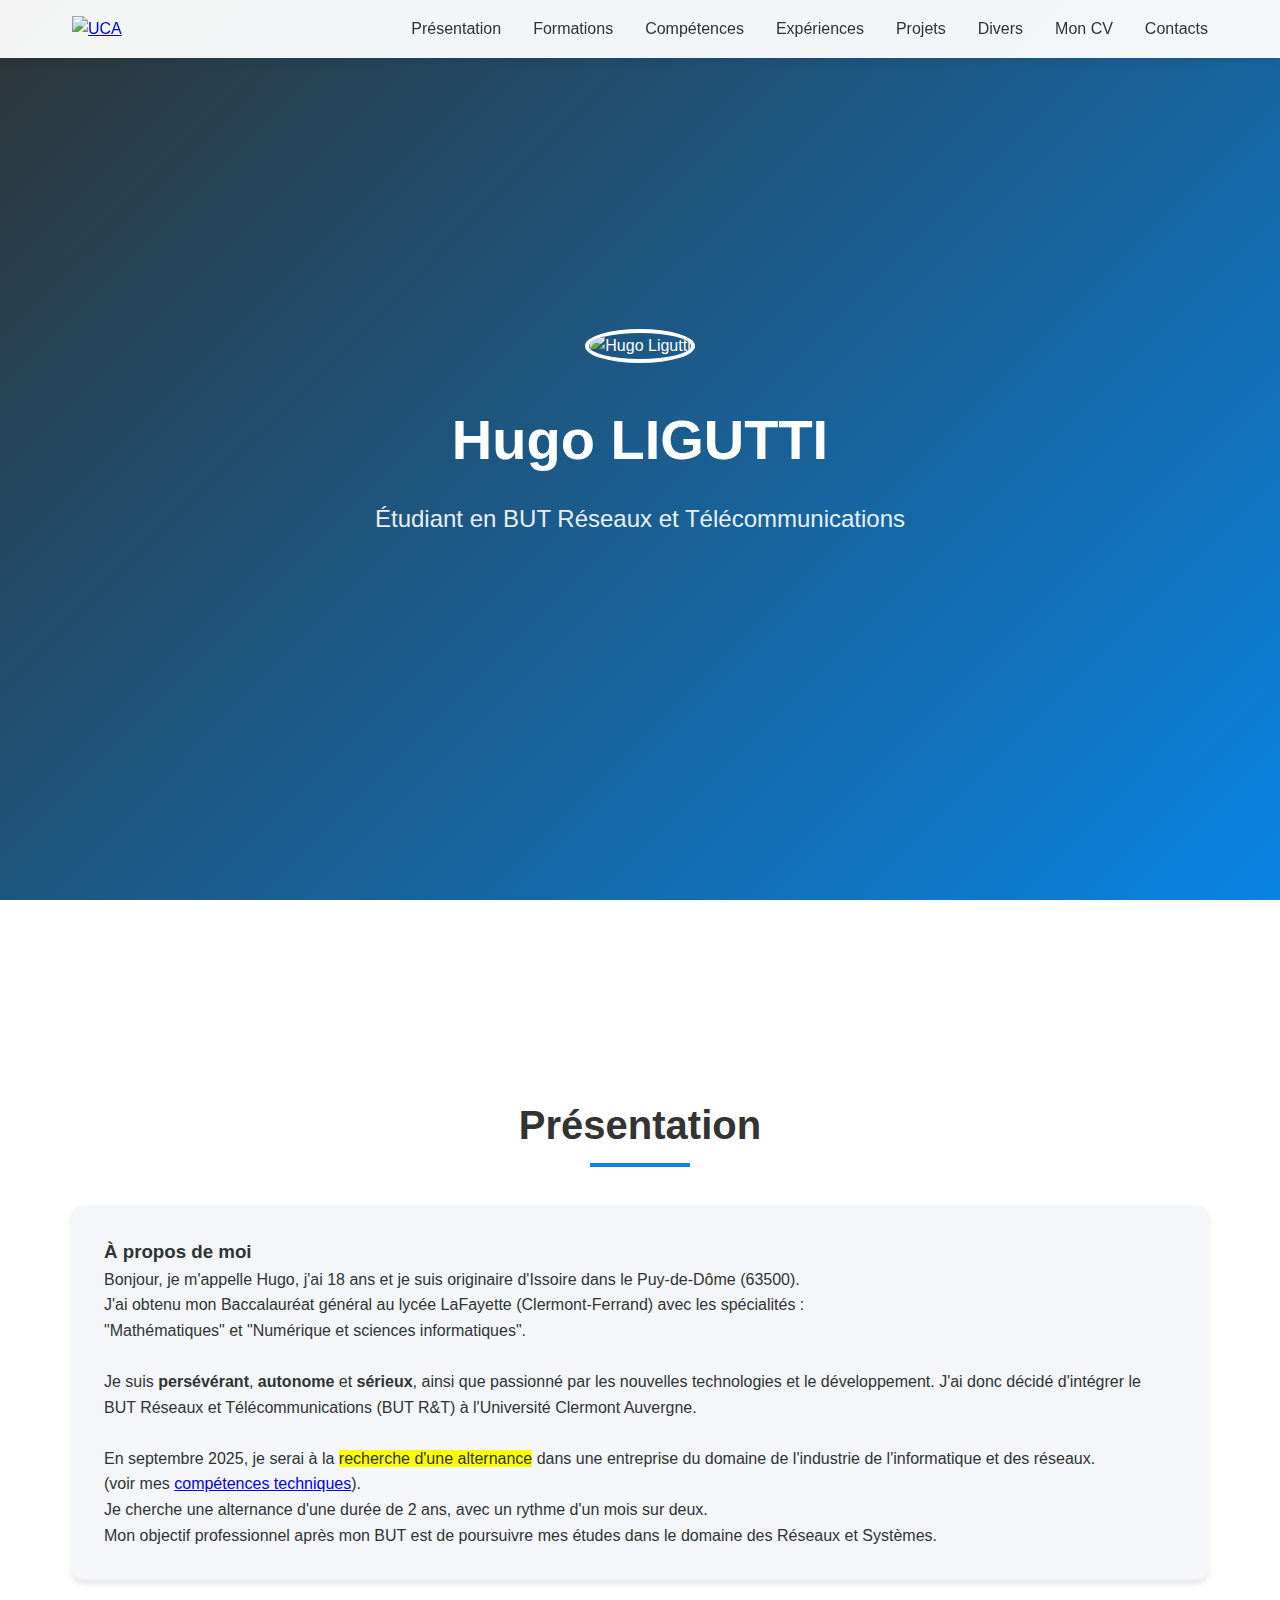
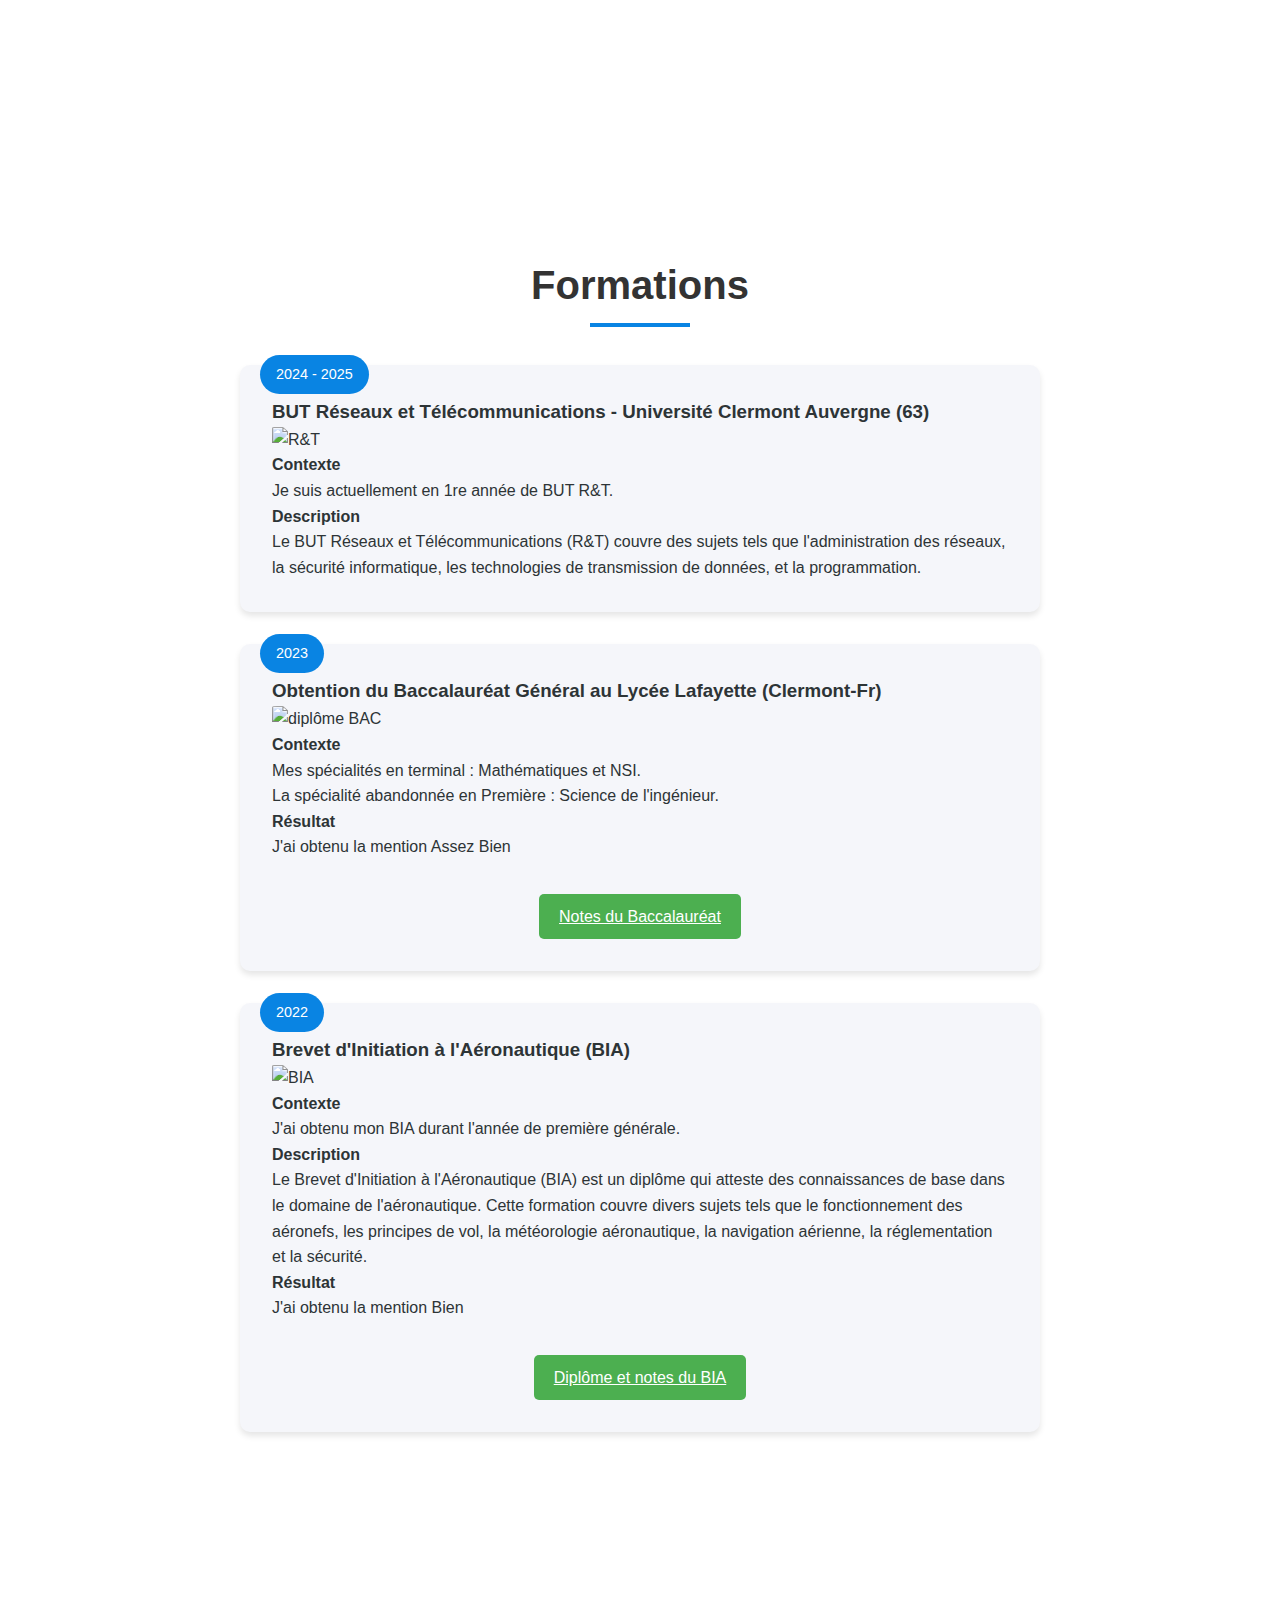
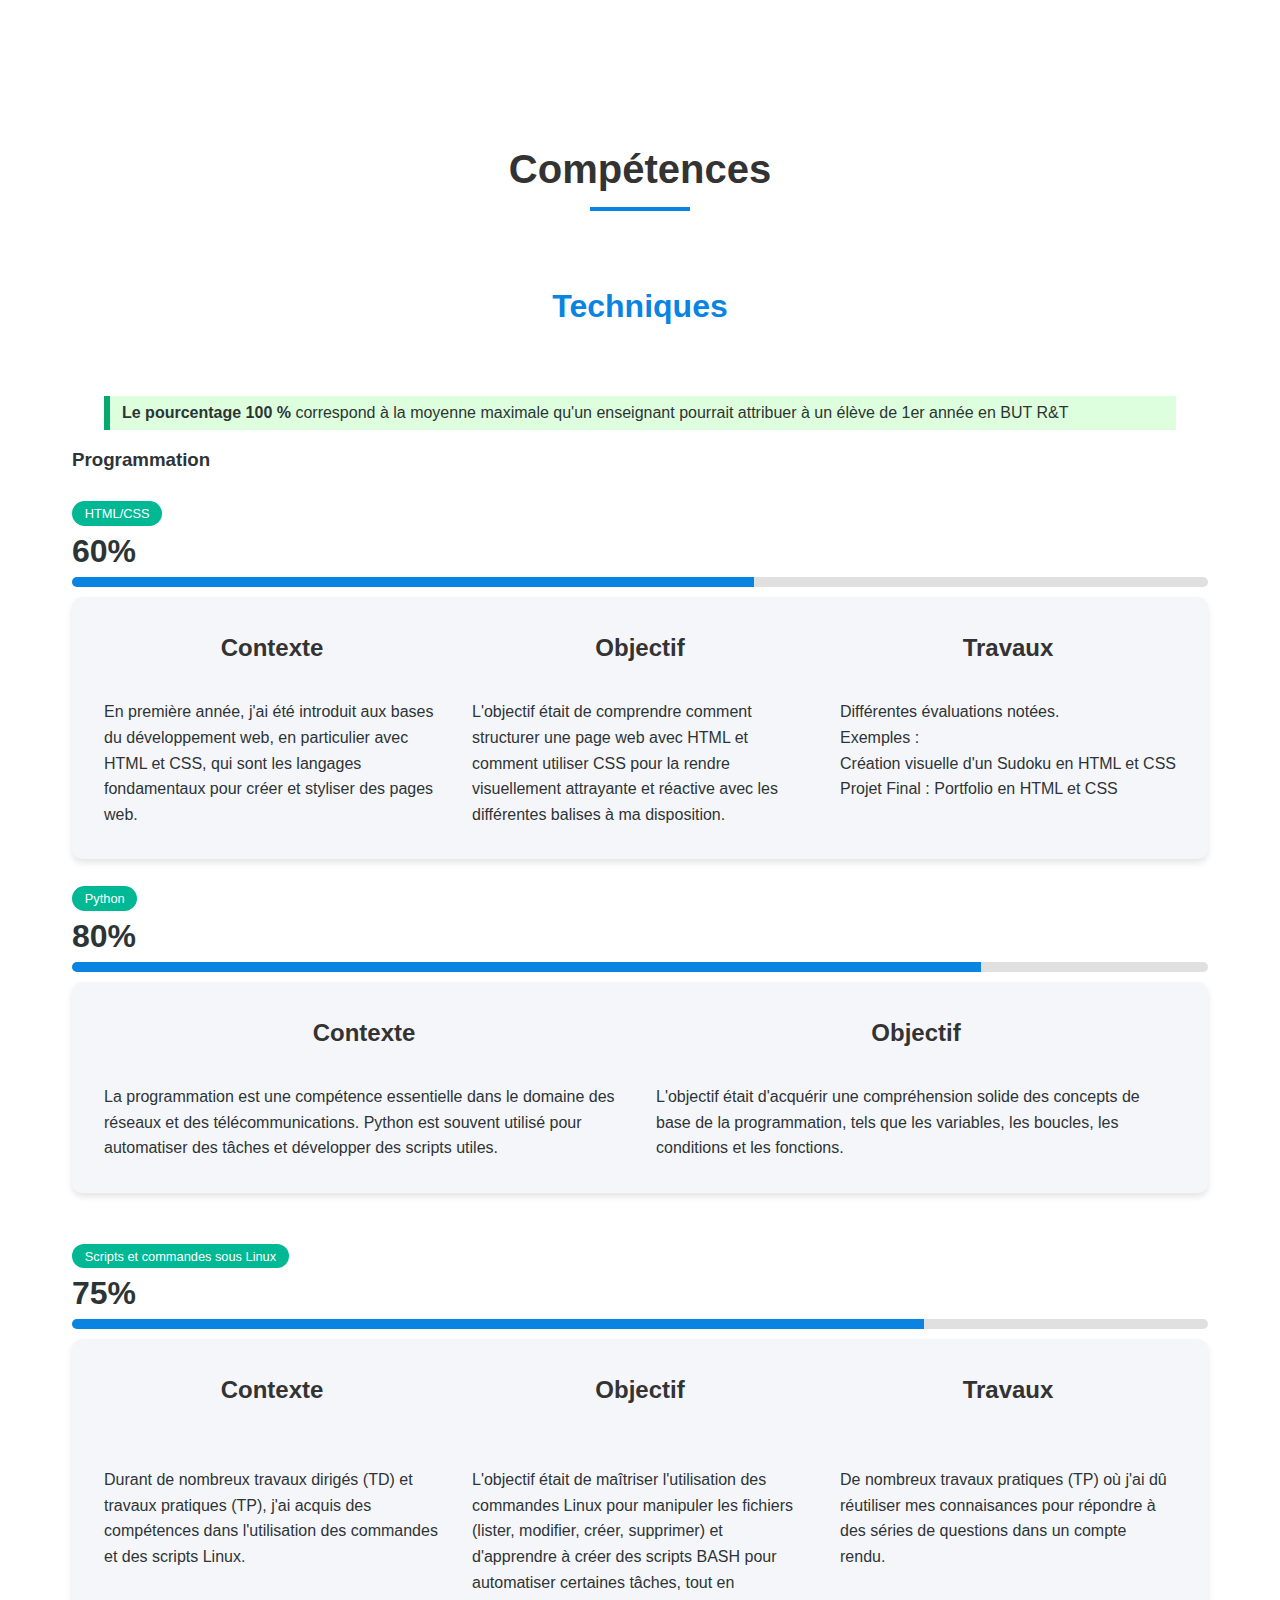
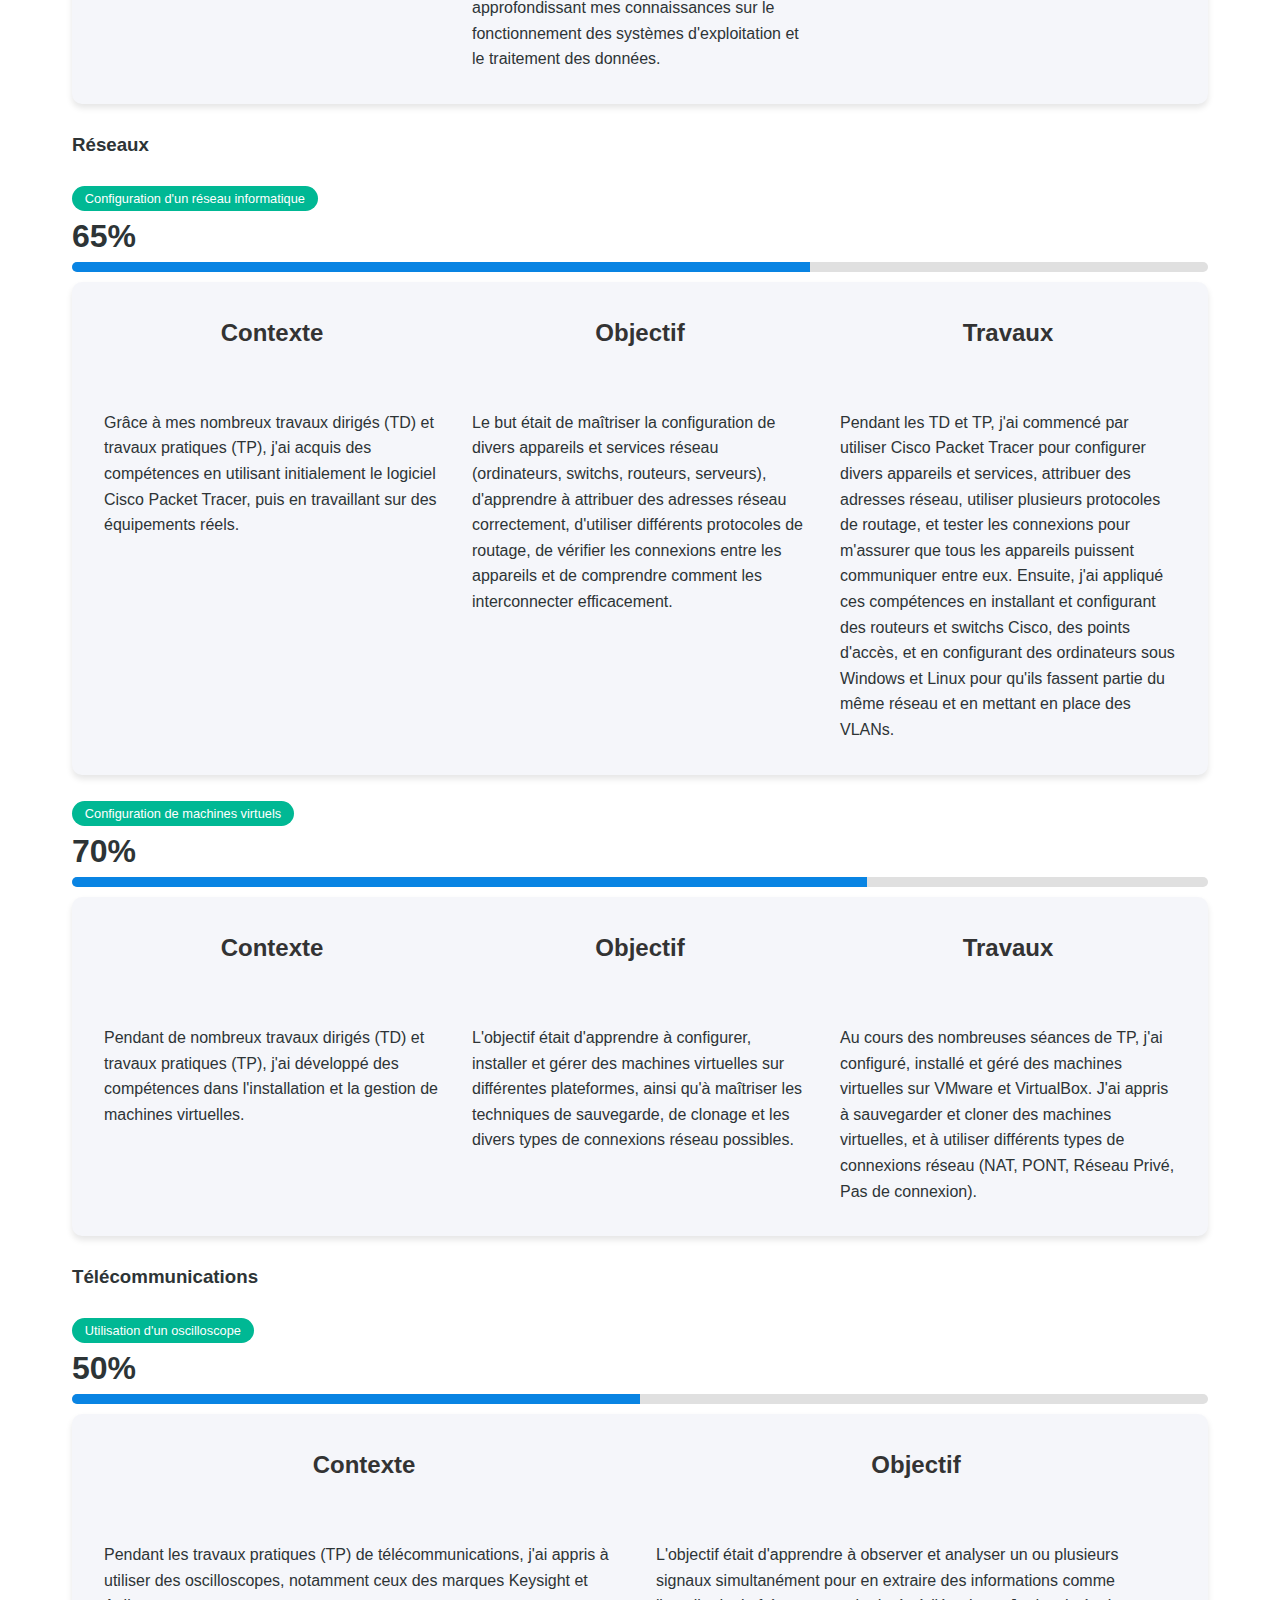
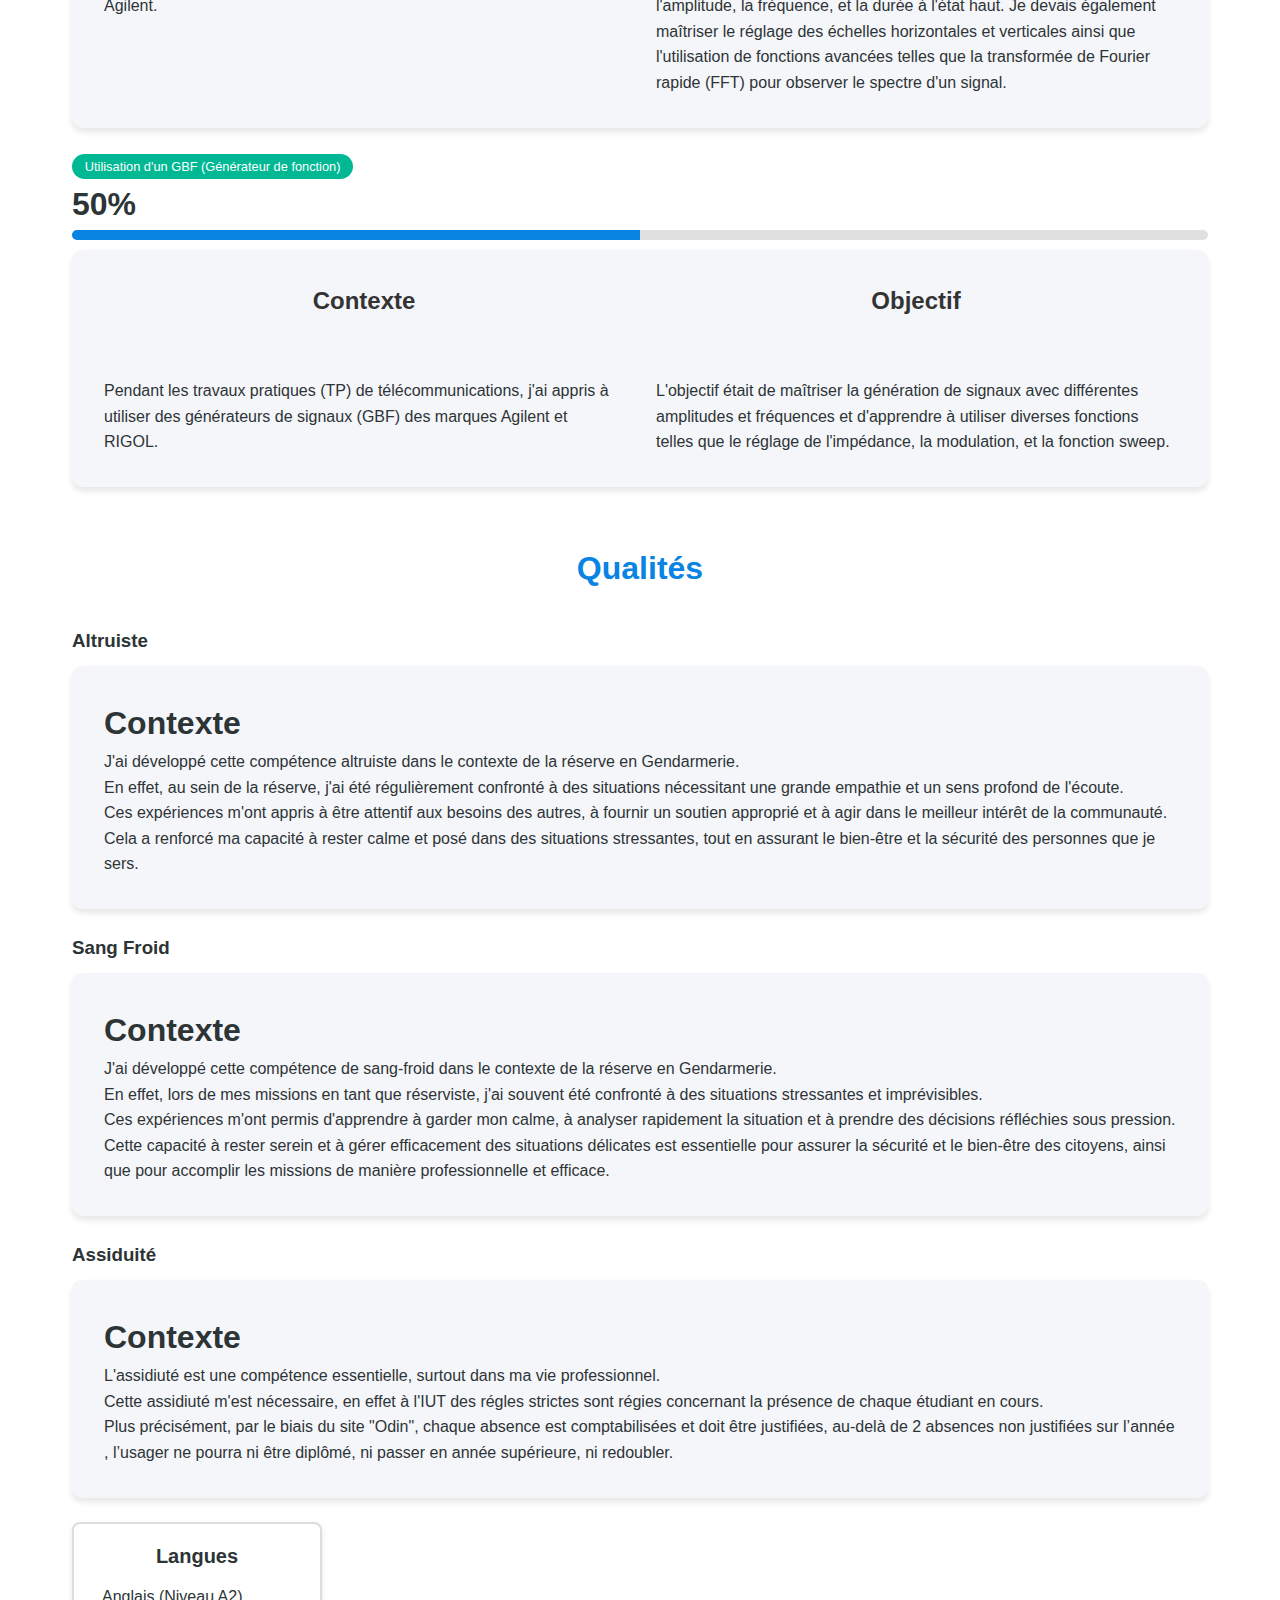
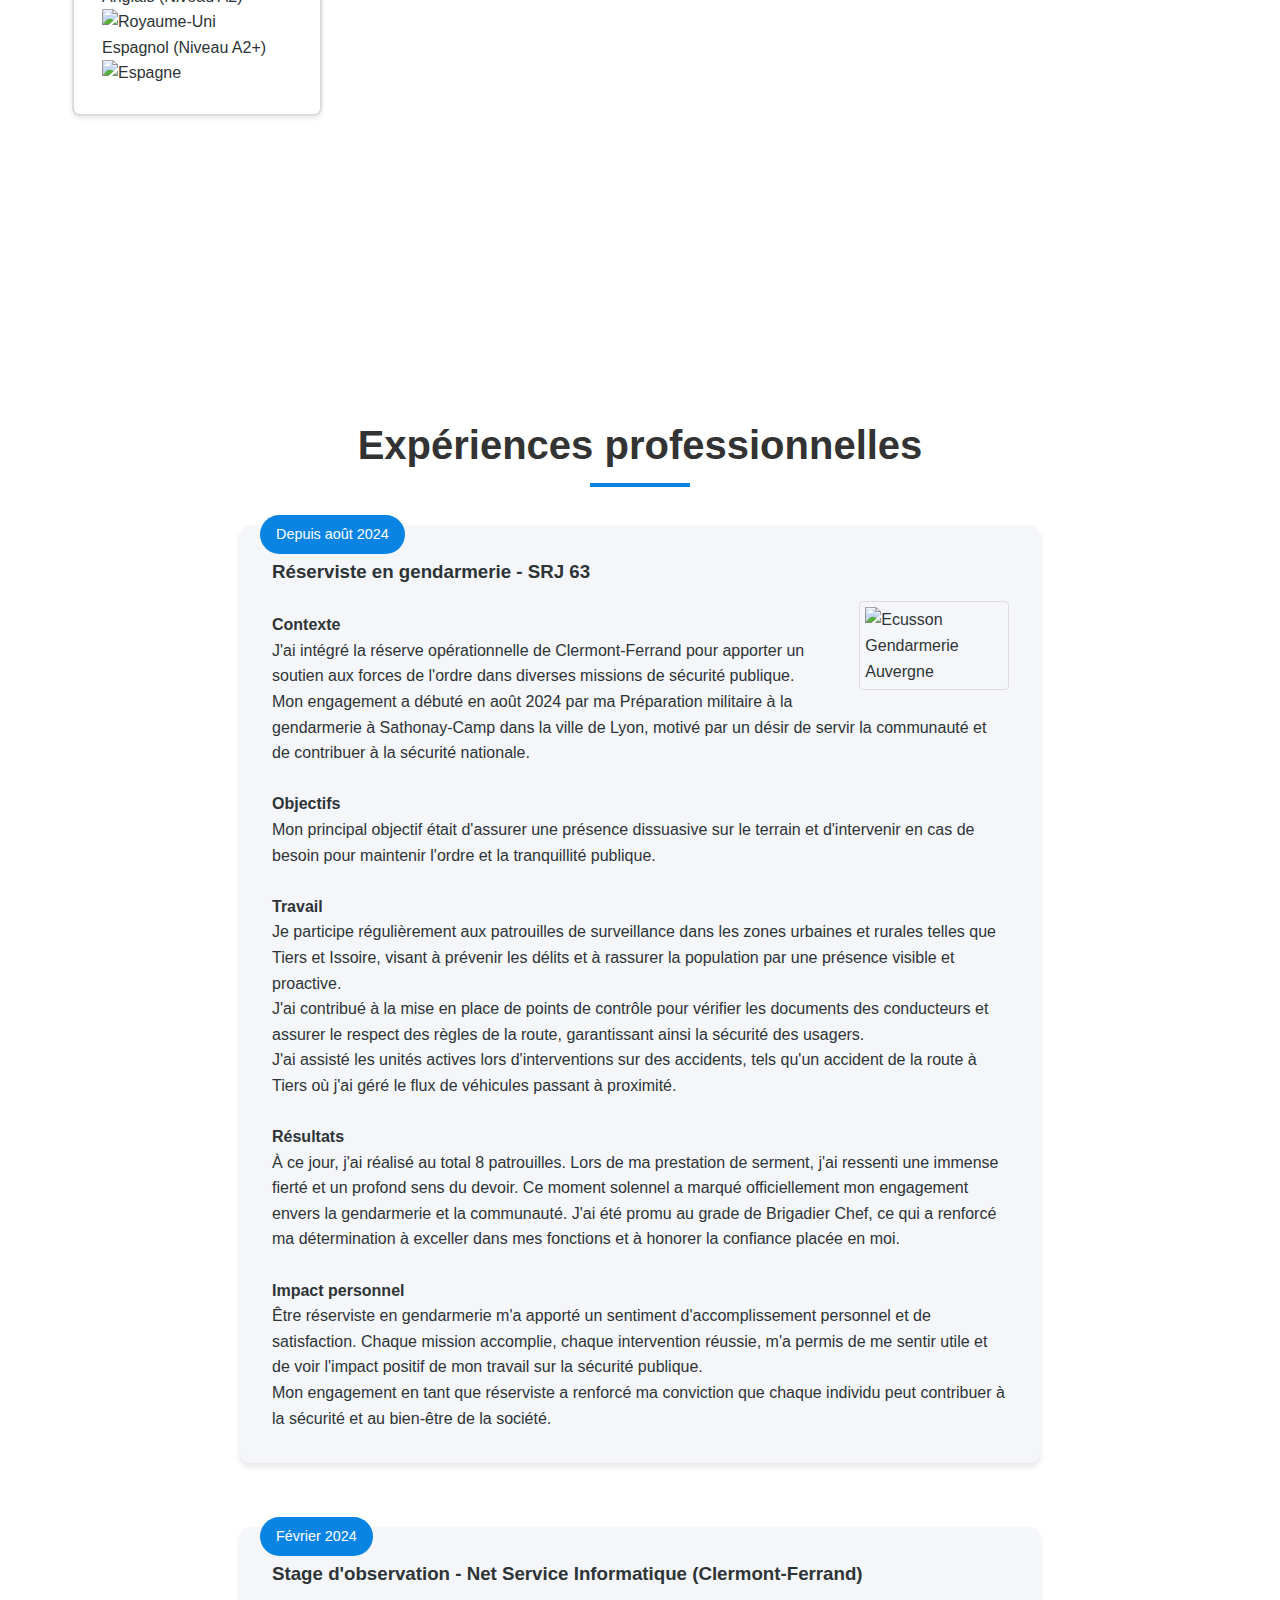
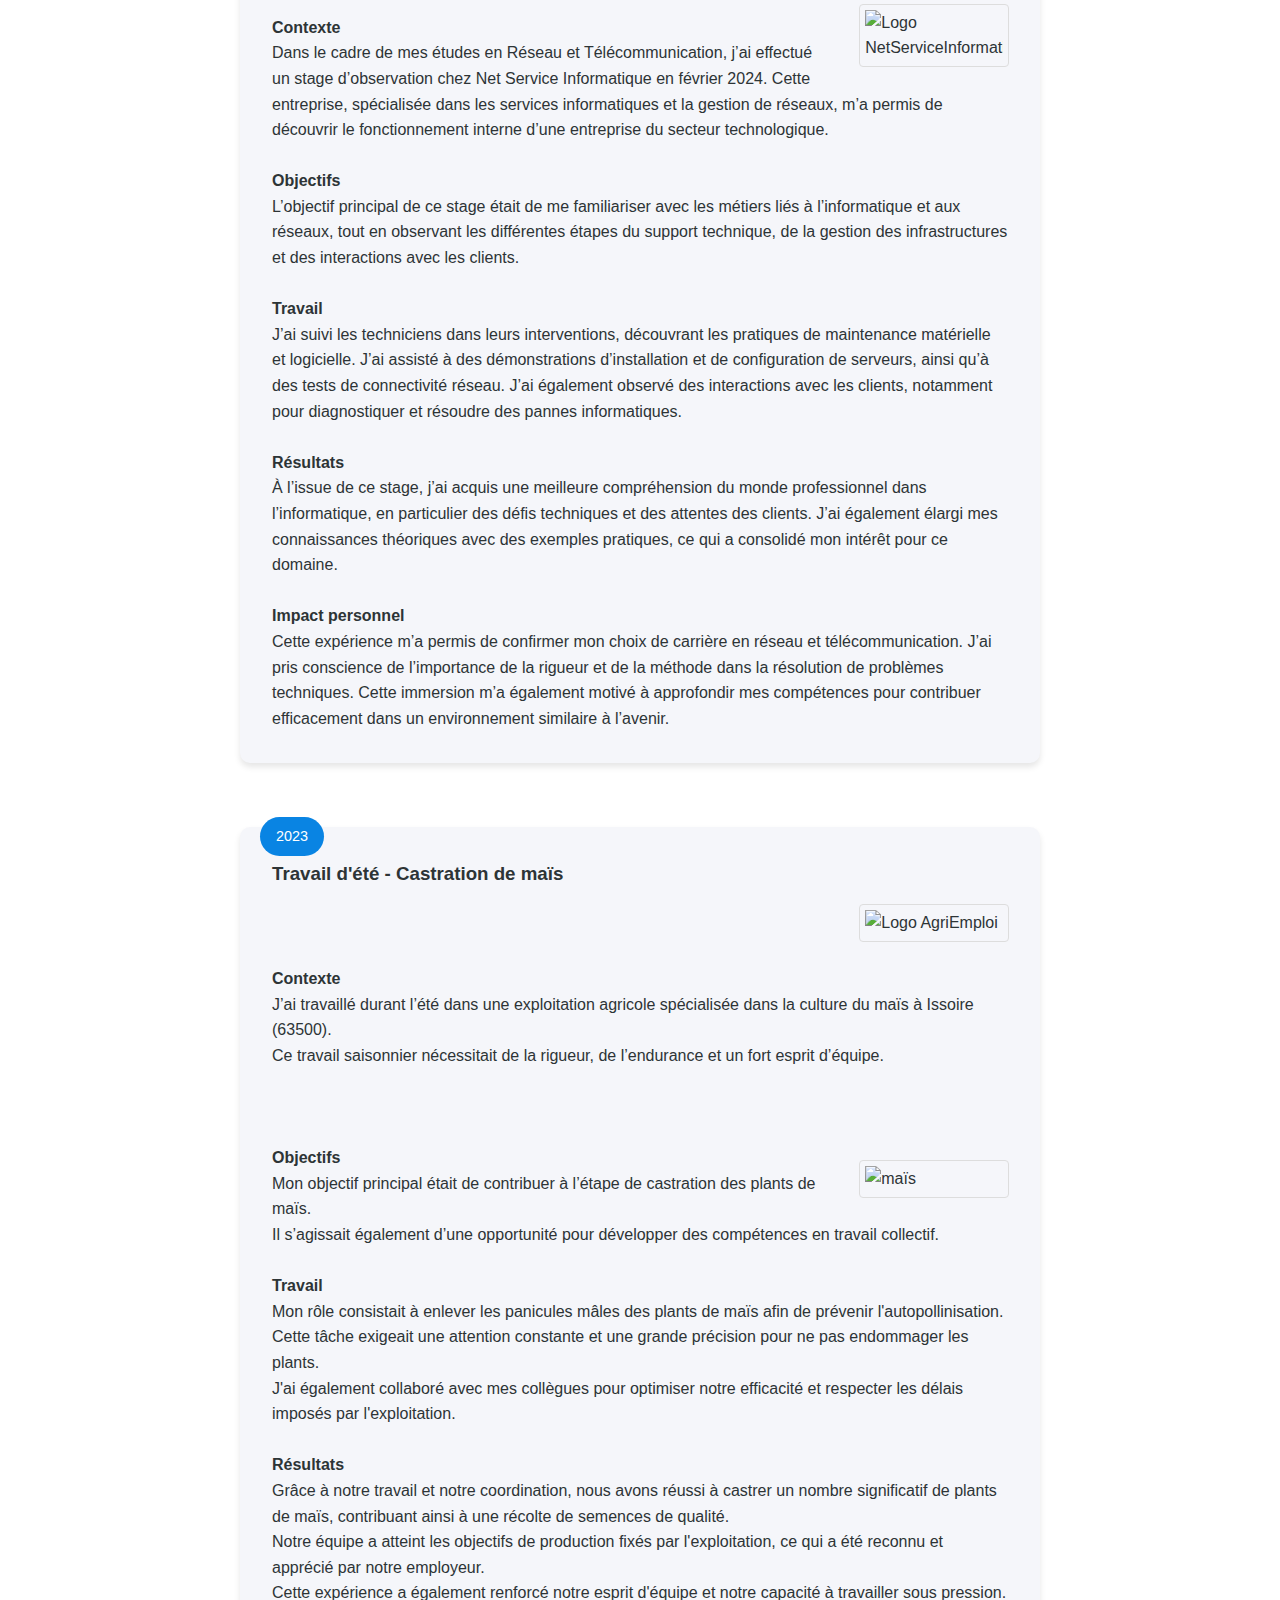
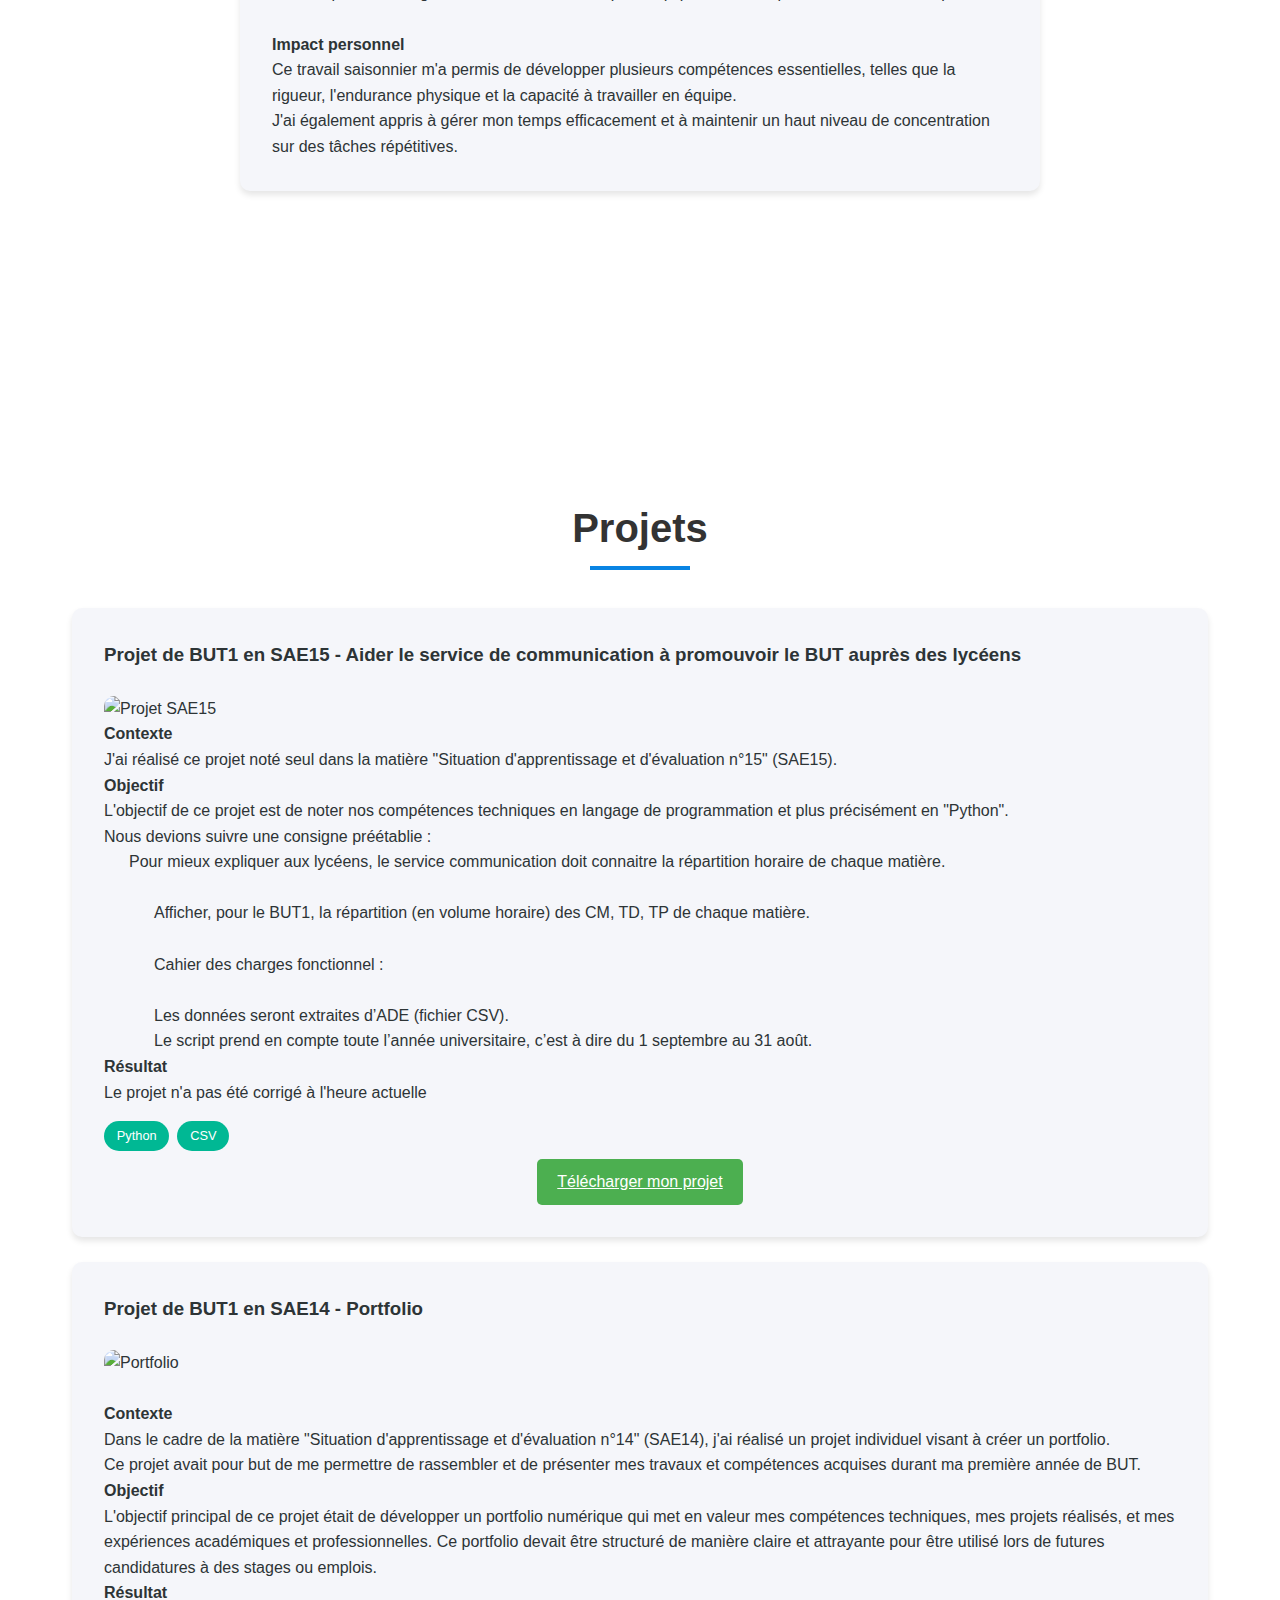
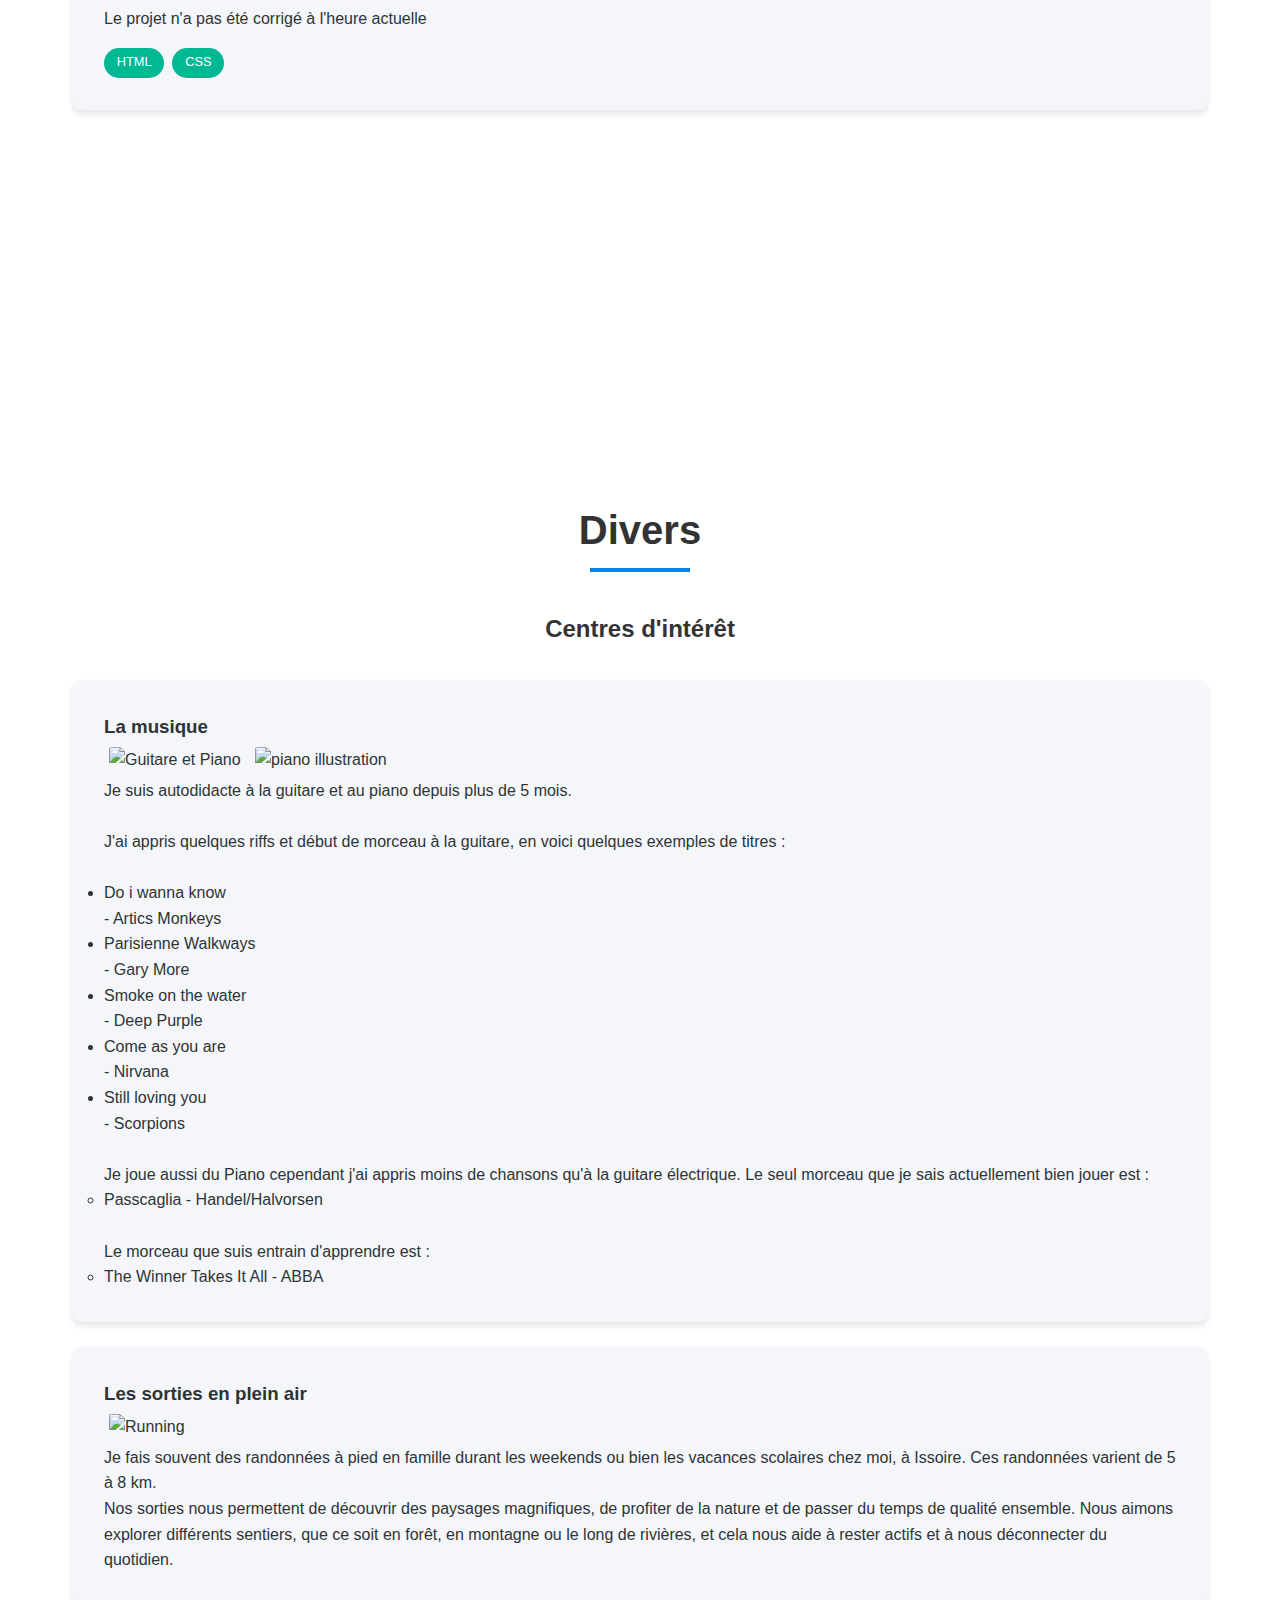
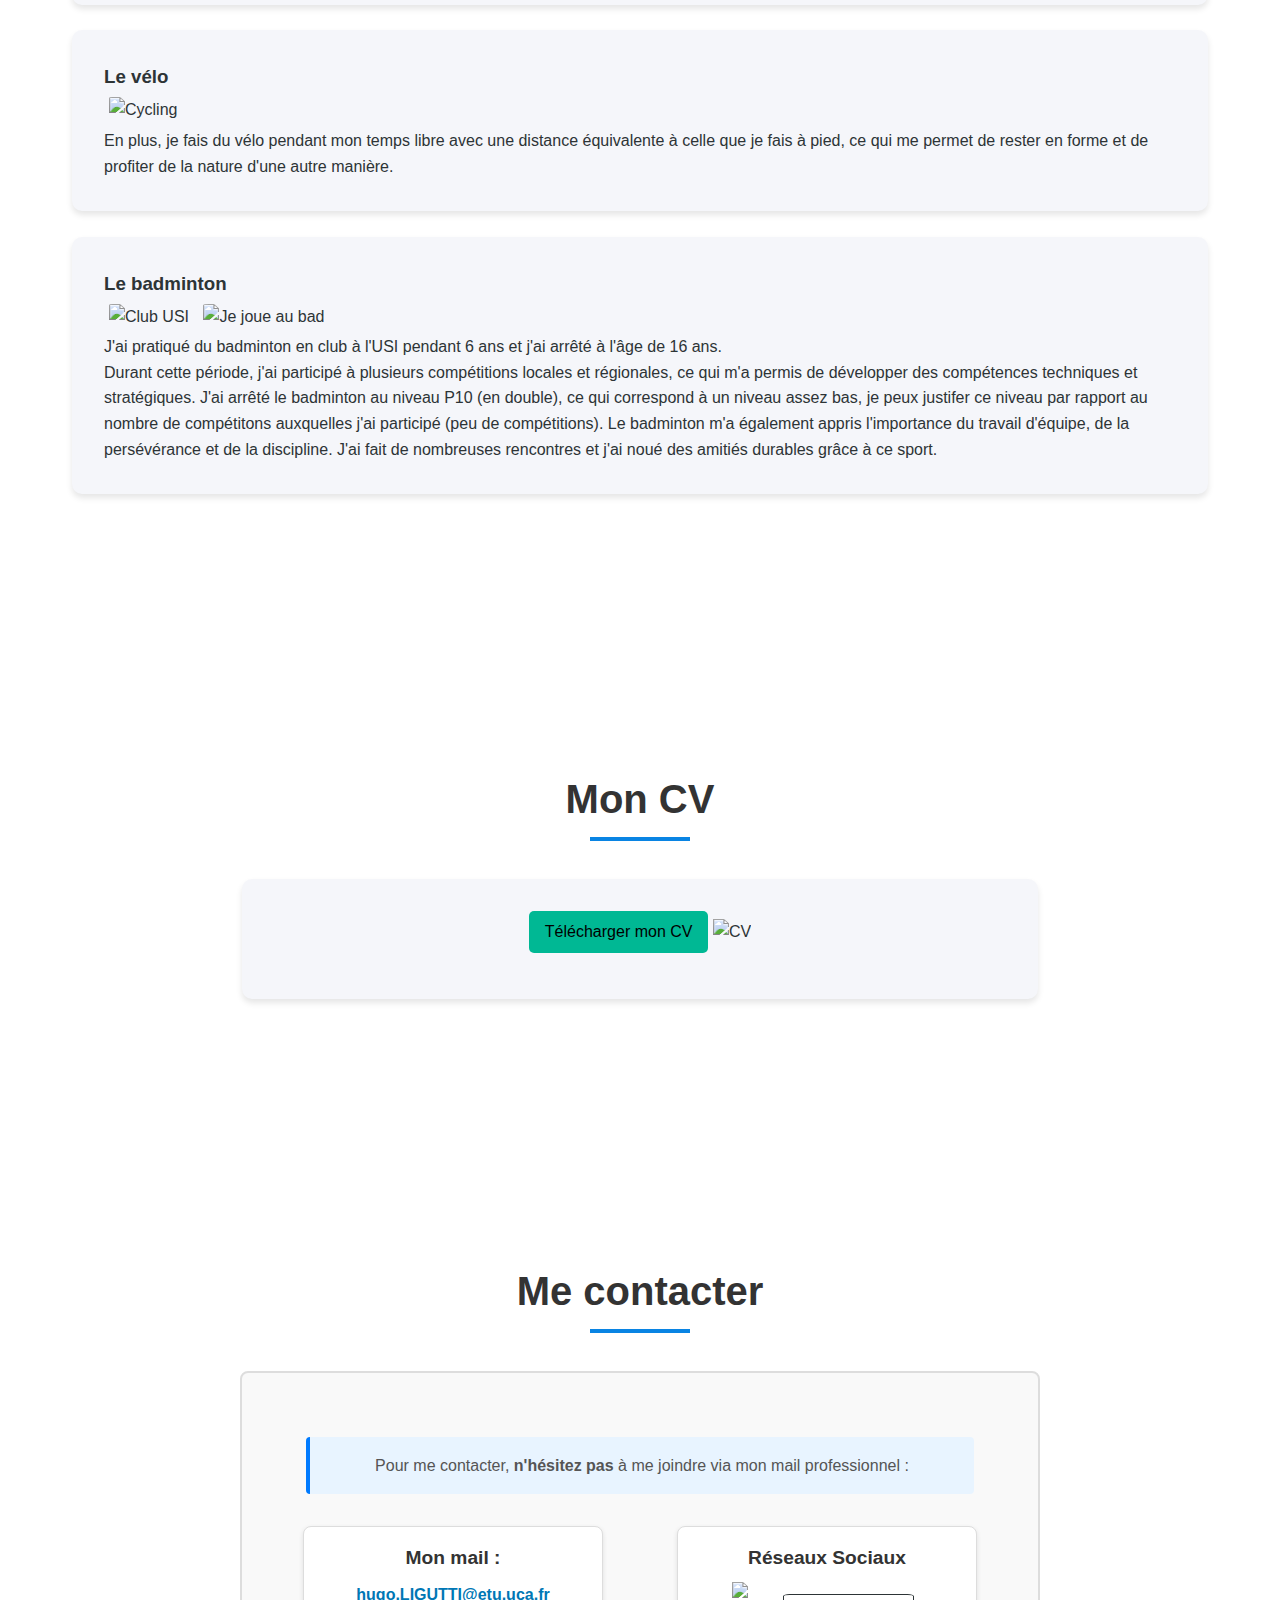
==== index.html @ a06a570a "Add files via upload" ====
<!DOCTYPE html>
<html lang="fr">
<head>
    <meta charset="UTF-8">
    <meta name="viewport" content="width=device-width, user-scalable=no">
    <title>Hugo LIGUTTI - Portfolio</title>
    <link rel="icon" href="assets/uca.jpg">
    <link rel="stylesheet" href="styles.css">
    
</head>
<body>
    </div>
    <nav class="navbar">
        <div class="nav-content">
            <div class="logo">
                <a href="#accueil"><img src="assets/uca.jpg" alt="UCA" class="logo-uca"></a>
            </div>
            <ul class="nav-links">
                <li><a href="#about">Présentation</a></li>
                <li><a href="#education">Formations</a></li>
                <li><a href="#skills">Compétences</a></li>
                <li><a href="#experience">Expériences</a></li>
                <li><a href="#projects">Projets</a></li>
                <li><a href="#other">Divers</a></li>
                <li><a href="#cv">Mon CV</a></li>
                <li><a href="#contact">Contacts</a></li>
            </ul>
        </div>
    </nav>
    <header class="hero" id="accueil">
        <div class="hero-content">
            <div class="profile-container">
                <img src="assets/profil.png" alt="Hugo Ligutti" class="profile-image">
            </div>
            <div class="hero-text">
                <h1>Hugo LIGUTTI</h1>
                <p class="subtitle">Étudiant en BUT Réseaux et Télécommunications</p>
            </div>
        </div>
    </header>
    <main>
        
        <section id="about" class="section">
            <h2 class="section-title">Présentation</h2>
            <div class="about-grid">
                <div class="about-card">
                    <h3>À propos de moi</h3>
                    <p>Bonjour, je m'appelle Hugo, j'ai 18 ans et je suis originaire d'Issoire dans le Puy-de-Dôme (63500). <br>J'ai obtenu mon Baccalauréat général au lycée LaFayette (Clermont-Ferrand) avec les spécialités : <br>"Mathématiques" et "Numérique et sciences informatiques". <br><br> Je suis <strong>persévérant</strong>, <strong>autonome</strong> et <strong>sérieux</strong>, ainsi que passionné par les nouvelles technologies et le développement. J'ai donc décidé d'intégrer le BUT Réseaux et Télécommunications (BUT R&T) à l'Université Clermont Auvergne. <br><br> En septembre 2025, je serai à la <span style="background-color: yellow;">recherche d'une alternance</span> dans une entreprise du domaine de l'industrie de l'informatique et des réseaux. <br>(voir mes <a href="#skills">compétences techniques</a>). <br>Je cherche une alternance d'une durée de 2 ans, avec un rythme d'un mois sur deux. <p></p> Mon objectif professionnel après mon BUT est de poursuivre mes études dans le domaine des Réseaux et Systèmes.
                </p>
                </div>
            </div>
        </section>

        <section id="education" class="section">
            <h2 class="section-title">Formations</h2>
            <div class="timeline">
                <div class="timeline-item">
                    <div class="timeline-date">2024 - 2025</div>
                    <div class="timeline-content">
                        <h3>BUT Réseaux et Télécommunications - Université Clermont Auvergne (63)</h3>
                        <img src="assets/R&T.jpg" alt="R&T" class="img-forma">
                        <h4>Contexte</h4>
                        <p>Je suis actuellement en 1re année de BUT R&T.</p>
                        <h4>Description</h4>
                        <p>Le BUT Réseaux et Télécommunications (R&T) couvre des sujets tels que l'administration des réseaux, la sécurité informatique, les technologies de transmission de données, et la programmation.</p>
    
                    </div>
            
                </div>
                <div class="timeline-item">
                    <div class="timeline-date">2023</div>
                    <div class="timeline-content">
                        <h3>Obtention du Baccalauréat Général au Lycée Lafayette (Clermont-Fr)</h3>
                        <img src="assets/BAC.jpg" alt="diplôme BAC" class="img-forma">
                        <h4>Contexte</h4>
                        <p>Mes spécialités en terminal : Mathématiques et NSI. <br> La spécialité abandonnée en Première : Science de l'ingénieur.</p>
                        <h4>Résultat</h4>
                        <p>J'ai obtenu la mention Assez Bien</p>
                        <br>
                        <div class="bouton-forma">
                            <a href="assets/NotesBac.pdf" download="NotesBac.pdf" target="_blank" class="image-button">Notes du Baccalauréat</a>
                        </div>

                    </div>
                </div>
                <div class="timeline-item">
                    <div class="timeline-date">2022</div>
                    <div class="timeline-content">
                        <h3>Brevet d'Initiation à l'Aéronautique (BIA)</h3>
                        <img src="assets/BIA.jpg" alt="BIA" class="img-forma">
                        <h4>Contexte</h4>
                        <p>J'ai obtenu mon BIA durant l'année de première générale.</p>
                        <h4>Description</h4>
                        <p>Le Brevet d'Initiation à l'Aéronautique (BIA) est un diplôme qui atteste des connaissances de base dans le domaine de l'aéronautique. Cette formation couvre divers sujets tels que le fonctionnement des aéronefs, les principes de vol, la météorologie aéronautique, la navigation aérienne, la réglementation et la sécurité.</p>
                        <h4>Résultat</h4>
                        <p>J'ai obtenu la mention Bien</p>
                        <br>
                        <div class="bouton-forma">
                            <a href="assets/BIA JUSTIF.pdf" download="BIA-LIGUTTI.pdf" target="_blank" class="image-button">Diplôme et notes du BIA</a>
                        </div>
                    </div>
                </div>
            </div>
        </section>

        <section id="skills" class="section">
            <h2 class="section-title">Compétences</h2>
            
            <h3 class="titlescomp">Techniques</h3>
            <div class="tips">
                <p><strong>Le pourcentage 100 %</strong> correspond à la moyenne maximale qu'un enseignant pourrait attribuer à un élève de 1er année en BUT R&T</p>
            </div>
            <div class="skills-grid">
                <div class="skills-category">
                    <h3>Programmation</h3>
                    <br>
                    <div class="skill-bar">
                        <span class="tag">HTML/CSS</span>
                        <h1>60%</h1>
                        <div class="progress-bar">
                            <div class="progress" style="width: 60%"></div>
                        </div>
                        <div class="descript-grid">
                            <div><h2>Contexte</h2>
                                <p>En première année, j'ai été introduit aux bases du développement web, en particulier avec HTML et CSS, qui sont les langages fondamentaux pour créer et styliser des pages web.
                                </p>
                            </div>
                            <div>
                                <h2>Objectif</h2>
                                <p>L'objectif était de comprendre comment structurer une page web avec HTML et comment utiliser CSS pour la rendre visuellement attrayante et réactive avec les différentes balises à ma disposition.</p>
                            </div>
                            <div>
                                <h2>Travaux</h2>
                                <p>Différentes évaluations notées. <br>Exemples : <br>Création visuelle d'un Sudoku en HTML et CSS <br>Projet Final : Portfolio en HTML et CSS</p>
                            </div>
                        </div>
                <br>
                <div class="skills-category">
                    <div class="skill-bar">
                        <span class="tag">Python</span>
                        <h1>80%</h1>
                        <div class="progress-bar">
                            <div class="progress" style="width: 80%"></div>
                        </div>
                        <div class="descript-grid">
                            <div><h2>Contexte</h2>
                                <p>La programmation est une compétence essentielle dans le domaine des réseaux et des télécommunications. Python est souvent utilisé pour automatiser des tâches et développer des scripts utiles.
                                </p>
                            </div>
                            <div>
                                <h2>Objectif</h2>
                                <p>L'objectif était d'acquérir une compréhension solide des concepts de base de la programmation, tels que les variables, les boucles, les conditions et les fonctions.

                                </p>
                            </div>
                        </div>
                    </div>
                    <br>
                    <div class="skills-category">
                        <div class="skill-bar">
                            <span class="tag">Scripts et commandes sous Linux</span>
                            <h1>75%</h1>
                            <div class="progress-bar">
                                <div class="progress" style="width: 75%"></div>
                            </div>
                            <div class="descript-grid">
                                <div>
                                    <h2>Contexte</h2>
                                    <br>
                                    <p>Durant de nombreux travaux dirigés (TD) et travaux pratiques (TP), j'ai acquis des compétences dans l'utilisation des commandes et des scripts Linux.
                                    </p>
                                </div>
                                <div>
                                    <h2>Objectif</h2>
                                    <br>
                                    <p>L'objectif était de maîtriser l'utilisation des commandes Linux pour manipuler les fichiers (lister, modifier, créer, supprimer) et d'apprendre à créer des scripts BASH pour automatiser certaines tâches, tout en approfondissant mes connaissances sur le fonctionnement des systèmes d'exploitation et le traitement des données.
                                    </p>
                                </div>
                                <div>
                                    <h2>Travaux</h2>
                                    <br>
                                    <p>De nombreux travaux pratiques (TP) où j'ai dû réutiliser mes connaisances pour répondre à des séries de questions dans un compte rendu.
                                    </p>
                                </div>
                        </div>
                        <br>
                    <div class="skills-category">
                        <h3>Réseaux</h3>
                        <br>
                    <div class="skill-bar">
                        <span class="tag">Configuration d'un réseau informatique</span>
                        <h1>65%</h1>
                        <div class="progress-bar">
                            
                            <div class="progress" style="width: 65%"></div>
                        </div>
                        <div class="descript-grid">
                            <div>
                                <h2>Contexte</h2>
                                <br>
                                <p>Grâce à mes nombreux travaux dirigés (TD) et travaux pratiques (TP), j'ai acquis des compétences en utilisant initialement le logiciel Cisco Packet Tracer, puis en travaillant sur des équipements réels.
                            </p>
                            </div>
                            <div>
                                <h2>Objectif</h2>
                                <br>
                                <p>Le but était de maîtriser la configuration de divers appareils et services réseau (ordinateurs, switchs, routeurs, serveurs), d'apprendre à attribuer des adresses réseau correctement, d'utiliser différents protocoles de routage, de vérifier les connexions entre les appareils et de comprendre comment les interconnecter efficacement.
                                </p>
                            </div>
                            <div>
                                <h2>Travaux</h2>
                                <br>
                                <p>Pendant les TD et TP, j'ai commencé par utiliser Cisco Packet Tracer pour configurer divers appareils et services, attribuer des adresses réseau, utiliser plusieurs protocoles de routage, et tester les connexions pour m'assurer que tous les appareils puissent communiquer entre eux.

                                    Ensuite, j'ai appliqué ces compétences en installant et configurant des routeurs et switchs Cisco, des points d'accès, et en configurant des ordinateurs sous Windows et Linux pour qu'ils fassent partie du même réseau et en mettant en place des VLANs.
                                </p>
                            </div>
                    </div>
                    <br>
                    <div class="skill-bar">
                        <span class="tag">Configuration de machines virtuels</span>
                        <h1>70%</h1>
                        <div class="progress-bar">
                            
                            <div class="progress" style="width: 70%"></div>
                        </div>
                        <div class="descript-grid">
                            <div>
                                <h2>Contexte</h2>
                                <br>
                                <p>Pendant de nombreux travaux dirigés (TD) et travaux pratiques (TP), j'ai développé des compétences dans l'installation et la gestion de machines virtuelles.

                                </p>
                            </div>
                            <div>
                                <h2>Objectif</h2>
                                <br>
                                <p>L'objectif était d'apprendre à configurer, installer et gérer des machines virtuelles sur différentes plateformes, ainsi qu'à maîtriser les techniques de sauvegarde, de clonage et les divers types de connexions réseau possibles.

                                </p>
                            </div>
                            <div>
                                <h2>Travaux</h2>
                                <br>
                                <p>Au cours des nombreuses séances de TP, j'ai configuré, installé et géré des machines virtuelles sur VMware et VirtualBox. J'ai appris à sauvegarder et cloner des machines virtuelles, et à utiliser différents types de connexions réseau (NAT, PONT, Réseau Privé, Pas de connexion).

                                </p>
                            </div>
                    </div>
                    <br>
                    <div class="skills-category">
                        <h3>Télécommunications</h3>
                        <br>
                    <div class="skill-bar">
                        <span class="tag">Utilisation d'un oscilloscope</span>
                        <h1>50%</h1>
                        <div class="progress-bar">
                            
                            <div class="progress" style="width: 50%"></div>
                        </div>
                        <div class="descript-grid">
                            <div>
                                <h2>Contexte</h2>
                                <br>
                                <p>Pendant les travaux pratiques (TP) de télécommunications, j'ai appris à utiliser des oscilloscopes, notamment ceux des marques Keysight et Agilent.
                                </p>
                            </div>
                            <div>
                                <h2>Objectif</h2>
                                <br>
                                <p>L'objectif était d'apprendre à observer et analyser un ou plusieurs signaux simultanément pour en extraire des informations comme l'amplitude, la fréquence, et la durée à l'état haut. Je devais également maîtriser le réglage des échelles horizontales et verticales ainsi que l'utilisation de fonctions avancées telles que la transformée de Fourier rapide (FFT) pour observer le spectre d'un signal.
                                </p>
                            </div>
                    </div>
                    <br>
                    <div class="skill-bar">
                        <span class="tag">Utilisation d'un GBF (Générateur de fonction)</span>
                        <h1>50%</h1>
                        <div class="progress-bar">
                            
                            <div class="progress" style="width: 50%"></div>
                        </div>
                        <div class="descript-grid">
                            <div>
                                <h2>Contexte</h2>
                                <br>
                                <p>Pendant les travaux pratiques (TP) de télécommunications, j'ai appris à utiliser des générateurs de signaux (GBF) des marques Agilent et RIGOL.
                                </p>
                            </div>
                            <div>
                                <h2>Objectif</h2>
                                <br>
                                <p>L'objectif était de maîtriser la génération de signaux avec différentes amplitudes et fréquences et d'apprendre à utiliser diverses fonctions telles que le réglage de l'impédance, la modulation, et la fonction sweep.
                                </p>
                            </div>
                    </div>
                    </div>
                
                <h3 class="titlescomp">Qualités</h3>
                <div class="skills-category">
                    <h3>Altruiste</h3>
                    <div class="skill-bar">
                        <div class="descript-grid">
                            <div><h1>Contexte</h1>
                                <p>J'ai développé cette compétence altruiste dans le contexte de la réserve en Gendarmerie. <br>En effet, au sein de la réserve, j'ai été régulièrement confronté à des situations nécessitant une grande empathie et un sens profond de l'écoute. <br>Ces expériences m'ont appris à être attentif aux besoins des autres, à fournir un soutien approprié et à agir dans le meilleur intérêt de la communauté. Cela a renforcé ma capacité à rester calme et posé dans des situations stressantes, tout en assurant le bien-être et la sécurité des personnes que je sers. </p>
                                
                            </div>
                        </div>
                    </div>
                
                <div class="skills-category">
                    <h3>Sang Froid</h3>
                    <div class="skill-bar">
                        <div class="descript-grid">
                            <div><h1>Contexte</h1>
                                <p>J'ai développé cette compétence de sang-froid dans le contexte de la réserve en Gendarmerie. <br>En effet, lors de mes missions en tant que réserviste, j'ai souvent été confronté à des situations stressantes et imprévisibles. <br>Ces expériences m'ont permis d'apprendre à garder mon calme, à analyser rapidement la situation et à prendre des décisions réfléchies sous pression. Cette capacité à rester serein et à gérer efficacement des situations délicates est essentielle pour assurer la sécurité et le bien-être des citoyens, ainsi que pour accomplir les missions de manière professionnelle et efficace.</p>
                            </div>
                        </div>
                    </div>   

                    <div class="skills-category">
                        <h3>Assiduité</h3>
                        <div class="skill-bar">
                            <div class="descript-grid">
                                <div><h1>Contexte</h1>
                                    <p>L'assidiuté est une compétence essentielle, surtout dans ma vie professionnel. <br>Cette assidiuté m'est nécessaire, en effet à l'IUT des régles strictes sont régies concernant la présence de chaque étudiant en cours. <br>Plus précisément, par le biais du site "Odin", chaque absence est comptabilisées et doit être justifiées, au-delà de 2 absences non justifiées sur l’année , l’usager ne pourra ni être diplômé, ni passer en année supérieure, ni redoubler.</p>
                                </div>
                            </div>
                        </div>   
                </div>

            </div>
            <div class="other-card">
            
                <h3>Langues</h3>
                <ul class="langues">
                    <li>Anglais (Niveau A2)</li>
                    <img src="assets/RU.jpg" alt="Royaume-Uni" class="img-langues">
                    <li>Espagnol (Niveau A2+)</li>
                    <img src="assets/ESP.jpg" alt="Espagne" class="img-langues">
                </ul>
            </div>
        </section>
        

        <section id="experience" class="section">
            <h2 class="section-title">Expériences professionnelles</h2>
            <div class="experience-grid">
                <div class="experience-card">
                    <div class="experience-date">Depuis août 2024</div>
                    <h3><strong>Réserviste en gendarmerie - SRJ 63</strong></h3>
                    <img src="assets/SRJ63.jpg" alt="Ecusson Gendarmerie Auvergne" class="posimg">
                    <br>
                    <h4>Contexte</h4>
                    <p>J'ai intégré la réserve opérationnelle de Clermont-Ferrand pour apporter un soutien aux forces de l'ordre dans diverses missions de sécurité publique. Mon engagement a débuté en août 2024 par ma Préparation militaire à la gendarmerie à Sathonay-Camp dans la ville de Lyon, motivé par un désir de servir la communauté et de contribuer à la sécurité nationale.
                    </p>
                    <br>
                    <h4>Objectifs</h4>
                    <p>Mon principal objectif était d'assurer une présence dissuasive sur le terrain et d'intervenir en cas de besoin pour maintenir l'ordre et la tranquillité publique.
                    </p>
                    <br>
                    <h4>Travail</h4>
                    <p>Je participe régulièrement aux patrouilles de surveillance dans les zones urbaines et rurales telles que Tiers et Issoire, visant à prévenir les délits et à rassurer la population par une présence visible et proactive. <br> J'ai contribué à la mise en place de points de contrôle pour vérifier les documents des conducteurs et assurer le respect des règles de la route, garantissant ainsi la sécurité des usagers. <br>J'ai assisté les unités actives lors d'interventions sur des accidents, tels qu'un accident de la route à Tiers où j'ai géré le flux de véhicules passant à proximité.<br>
                    </p>
                    <br>
                    <h4>Résultats</h4>
                    <p>À ce jour, j'ai réalisé au total 8 patrouilles. Lors de ma prestation de serment, j'ai ressenti une immense fierté et un profond sens du devoir. Ce moment solennel a marqué officiellement mon engagement envers la gendarmerie et la communauté. J'ai été promu au grade de Brigadier Chef, ce qui a renforcé ma détermination à exceller dans mes fonctions et à honorer la confiance placée en moi.     
                    </p>
                    <br>
                    <h4>Impact personnel</h4>
                    <p>Être réserviste en gendarmerie m'a apporté un sentiment d'accomplissement personnel et de satisfaction. Chaque mission accomplie, chaque intervention réussie, m'a permis de me sentir utile et de voir l'impact positif de mon travail sur la sécurité publique.<br> Mon engagement en tant que réserviste a renforcé ma conviction que chaque individu peut contribuer à la sécurité et au bien-être de la société.
                    </p>
                </div>
                <div class="experience-card">
                    <div class="experience-date">Février 2024</div>
                    <h3>Stage d'observation - Net Service Informatique (Clermont-Ferrand)</h3>
                    <img src="assets/NetS.jpg" alt="Logo NetServiceInformatique" class="posimg">
                    <br>
                    <h4>Contexte</h4>
                    <p>Dans le cadre de mes études en Réseau et Télécommunication, j’ai effectué un stage d’observation chez Net Service Informatique en février 2024. Cette entreprise, spécialisée dans les services informatiques et la gestion de réseaux, m’a permis de découvrir le fonctionnement interne d’une entreprise du secteur technologique.</p>
                    <br>
                    <h4>Objectifs</h4>
                    <p>L’objectif principal de ce stage était de me familiariser avec les métiers liés à l’informatique et aux réseaux, tout en observant les différentes étapes du support technique, de la gestion des infrastructures et des interactions avec les clients.</p>
                    <br>
                    <h4>Travail</h4>
                    <p>J’ai suivi les techniciens dans leurs interventions, découvrant les pratiques de maintenance matérielle et logicielle.
                        J’ai assisté à des démonstrations d’installation et de configuration de serveurs, ainsi qu’à des tests de connectivité réseau.
                        J’ai également observé des interactions avec les clients, notamment pour diagnostiquer et résoudre des pannes informatiques.
                        </p>
                    <br>
                    <h4>Résultats</h4>
                    <p>À l’issue de ce stage, j’ai acquis une meilleure compréhension du monde professionnel dans l’informatique, en particulier des défis techniques et des attentes des clients. J’ai également élargi mes connaissances théoriques avec des exemples pratiques, ce qui a consolidé mon intérêt pour ce domaine.</p>
                    <br>
                    <h4>Impact personnel</h4>
                    <p>Cette expérience m’a permis de confirmer mon choix de carrière en réseau et télécommunication. J’ai pris conscience de l’importance de la rigueur et de la méthode dans la résolution de problèmes techniques. Cette immersion m’a également motivé à approfondir mes compétences pour contribuer efficacement dans un environnement similaire à l’avenir.</p>

                </div>
                <div class="experience-card">
                    <div class="experience-date">2023</div>
                    <h3>Travail d'été - Castration de maïs</h3>
                    <img src="assets/Agri.jpg" alt="Logo AgriEmploi" class="posimg">
                    <br>
                    <br>
                    <br>
                    <h4>Contexte</h4>
                    <p>J’ai travaillé durant l’été dans une exploitation agricole spécialisée dans la culture du maïs à Issoire (63500). <br>Ce travail saisonnier nécessitait de la rigueur, de l’endurance et un fort esprit d’équipe.</p>
                    <br>
                    <br>
                    <br>
                    <img src="assets/maïs.png" alt="maïs" class="posimg" id="agrandir">
                    <h4>Objectifs</h4>
                    <p>Mon objectif principal était de contribuer à l’étape de castration des plants de maïs. <br>Il s’agissait également d’une opportunité pour développer des compétences en travail collectif.</p>
                    <br>
                    <h4>Travail</h4>
                    <p>Mon rôle consistait à enlever les panicules mâles des plants de maïs afin de prévenir l'autopollinisation. <br>Cette tâche exigeait une attention constante et une grande précision pour ne pas endommager les plants. <br>J'ai également collaboré avec mes collègues pour optimiser notre efficacité et respecter les délais imposés par l'exploitation.
                    </p>
                    <br>
                    <h4>Résultats</h4>
                    <p>Grâce à notre travail et notre coordination, nous avons réussi à castrer un nombre significatif de plants de maïs, contribuant ainsi à une récolte de semences de qualité. <br>Notre équipe a atteint les objectifs de production fixés par l'exploitation, ce qui a été reconnu et apprécié par notre employeur. <br>Cette expérience a également renforcé notre esprit d'équipe et notre capacité à travailler sous pression.
                    </p>
                    <br>
                    <h4>Impact personnel</h4>
                    <p>Ce travail saisonnier m'a permis de développer plusieurs compétences essentielles, telles que la rigueur, l'endurance physique et la capacité à travailler en équipe. <br>J'ai également appris à gérer mon temps efficacement et à maintenir un haut niveau de concentration sur des tâches répétitives.
                    </p>
                </div>
            </div>
        </section>

        <section id="projects" class="section">
            <h2 class="section-title">Projets</h2>
                <div class="project-card">
                    <div class="project-content">
                        <h3>Projet de BUT1 en SAE15 - Aider le service de communication à promouvoir le BUT auprès des lycéens</h3>
                        <br>
                        <img src="assets/Projet15.png" alt="Projet SAE15" class="project-image">
                        <br>
                        <h4>Contexte</h4>
                        <p>J'ai réalisé ce projet noté seul dans la matière "Situation d'apprentissage et d'évaluation n°15" (SAE15). </p>
                        <h4>Objectif</h4>
                        <p>L'objectif de ce projet est de noter nos compétences techniques en langage de programmation et plus précisément en "Python". <br>Nous devions suivre une consigne préétablie : <br><div style="text-indent: 25px;">Pour mieux expliquer aux lycéens, le service communication doit connaitre la répartition horaire de chaque matière.</div><br><div style="text-indent: 50px;">Afficher, pour le  BUT1, la répartition (en volume horaire) des CM, TD, TP de chaque matière.</div><br><div style="text-indent: 50px;">Cahier des charges fonctionnel : </div><br></div><div style="text-indent: 50px;">Les données seront extraites d’ADE (fichier CSV).</div><div style="text-indent: 50px;">Le script prend en compte toute l’année universitaire, c’est à dire du 1 septembre au 31 août.</div></p>
                        <h4>Résultat</h4>
                        <p>Le projet n'a pas été corrigé à l'heure actuelle</p>
                        <div class="project-tags">
                            <span class="tag">Python</span>
                            <span class="tag">CSV</span>
                        </div>
                        <div class="social-content">
                            <a href="CSV CODE.zip" download="CSV CODE.zip" target="_blank" class="image-button">Télécharger mon projet</a>
                        </div>
                    </div>
                </div>
                <br>
                <div class="project-card">
                    <div class="project-content">
                        <h3>Projet de BUT1 en SAE14 - Portfolio</h3>
                        <br>
                        <div>
                        <img src="assets/portfo.png" alt="Portfolio" class="project-image">
                        </div>
                        <br>
                        <h4>Contexte</h4>
                        <p>Dans le cadre de la matière "Situation d'apprentissage et d'évaluation n°14" (SAE14), j'ai réalisé un projet individuel visant à créer un portfolio. <br>Ce projet avait pour but de me permettre de rassembler et de présenter mes travaux et compétences acquises durant ma première année de BUT.</p>
                        <h4>Objectif</h4>
                        <p>L'objectif principal de ce projet était de développer un portfolio numérique qui met en valeur mes compétences techniques, mes projets réalisés, et mes expériences académiques et professionnelles. Ce portfolio devait être structuré de manière claire et attrayante pour être utilisé lors de futures candidatures à des stages ou emplois.</p>
                        <h4>Résultat</h4>
                        <p>Le projet n'a pas été corrigé à l'heure actuelle</p>
                        <div class="project-tags">
                            <span class="tag">HTML</span>
                            <span class="tag">CSS</span>
                        </div>
                    </div>
            </div>
        </section>

        <br>
        <section id="other" class="section">
            <h2 class="section-title">Divers</h2>
           <div class="clearfixed">
            <section id="other">
                <h2>Centres d'intérêt</h2>
                <div class="other-cards">
                    <div class="divers">
                        <h3>La musique</h3>
                        <img src="assets/guitare-piano.jpg" alt="Guitare et Piano" class="interest-image">
                        <img src="assets/piano.jpg" alt="piano illustration" class="interest-image">
                        <p>Je suis autodidacte à la guitare et au piano depuis plus de 5 mois.</p>
                        <br>
                        <p>J'ai appris quelques riffs et début de morceau à la guitare, en voici quelques exemples de titres :</p>
                        <br>
                        <ul><li>Do i wanna know <br>- Artics Monkeys</li>
                            <li>Parisienne Walkways <br>- Gary More</li>    
                            <li>Smoke on the water <br>- Deep Purple</li>
                            <li>Come as you are <br>- Nirvana</li>
                            <li>Still loving you <br>- Scorpions</li>
                        <p><br>Je joue aussi du Piano cependant j'ai appris moins de chansons qu'à la guitare électrique. Le seul morceau que je sais actuellement bien jouer    est : <br><ul><li>Passcaglia - Handel/Halvorsen</li></ul><br>Le morceau que suis entrain d'apprendre est : <ul><li>The Winner Takes It All - ABBA</li></ul></p>
                    
                        
                        
                        </ul>
                    </div>
                    <br>
                    <div class="divers">
                        <h3>Les sorties en plein air</h3>
                        <img src="assets/running.jpg" alt="Running" class="interest-image">
                        <p>Je fais souvent des randonnées à pied en famille durant les weekends ou bien les vacances scolaires chez moi, à Issoire. Ces randonnées varient de 5 à 8 km.</p>
                        <p>Nos sorties nous permettent de découvrir des paysages magnifiques, de profiter de la nature et de passer du temps de qualité ensemble. Nous aimons explorer différents sentiers, que ce soit en forêt, en montagne ou le long de rivières, et cela nous aide à rester actifs et à nous déconnecter du quotidien.</p>
                    </div>
                    <br>
                    <div class="divers">
                        <h3>Le vélo</h3>
                        <img src="assets/velo.jpg" alt="Cycling" class="interest-image">
                        <p>En plus, je fais du vélo pendant mon temps libre avec une distance équivalente à celle que je fais à pied, ce qui me permet de rester en forme et de profiter de la nature d'une autre manière.</p>
                    </div>
                    <br>
                    <div class="divers">
                        <h3>Le badminton</h3>
                        <img src="assets/USI.jpg" alt="Club USI" class="interest-image">
                        <img src="assets/bad.jpg" alt="Je joue au bad" class="interest-image" id="agrandir">
                        <p>J'ai pratiqué du badminton en club à l'USI pendant 6 ans et j'ai arrêté à l'âge de 16 ans. <br>Durant cette période, j'ai participé à plusieurs compétitions locales et régionales, ce qui m'a permis de développer des compétences techniques et stratégiques. J'ai arrêté le badminton au niveau P10 (en double), ce qui correspond à un niveau assez bas, je peux justifer ce niveau par rapport au nombre de compétitons auxquelles j'ai participé (peu de compétitions). Le badminton m'a également appris l'importance du travail d'équipe, de la persévérance et de la discipline. J'ai fait de nombreuses rencontres et j'ai noué des amitiés durables grâce à ce sport.</p>
                    </div>
                </div>
            </section>
           </div>
        </section>

        
        <section id="cv" class="section">
            <h2 class="section-title">Mon CV</h2>
            <div class="CV-card">
                <a href="assets/CV Hugo.pdf" download="CV Hugo.pdf" target="_blank" class="cta-button">Télécharger mon CV</a>
                <img src="assets/CV image.png" alt="CV" class="CV_image">
            </div>
        </section>
    

        <section id="contact">
            <h2 class="section-title">Me contacter</h2>
        </section>
        <section id="contact-card" class="section">
            <div class="info">
                <p>Pour me contacter, <strong>n'hésitez pas</strong> à me joindre via mon mail professionnel :</p>
            </div>
            <div class="contact-container">
                <div class="contact-card">
                    <h3>Mon mail :</h3>
                    <p><a href="mailto:hugo.LIGUTTI@etu.uca.fr">hugo.LIGUTTI@etu.uca.fr</a></p>                 
                </div>
                <div class="contact-card">
                    <h3>Réseaux Sociaux</h3>
                    <div class="social-content">
                        <img src="assets/linkedin.png" alt="Logo LinkedIn" class="social-logo">
                        <a class="social-link" href="https://fr.linkedin.com/in/hugoligutti?trk=profile-badge" target="_blank">Mon linkedin</a></div>

                        <br>
                        <img src="assets/github.png" alt="Logo github" class="social-gh">
                        <a href="https://github.com/LH63500/portfolio" target="_blank" class="social-link">Mon GitHub</a>
                    </div>
                </div>
            </div>
        </section>
        
    </main>

    <footer>
        <p>© 2024 Hugo Ligutti - Tous droits réservés</p>
    </footer>
    
</body>
</html>
---- styles.css ----
:root {
	--primary-color: #2d3436;
	--secondary-color: #0984e3;
	--accent-color: #00b894;
	--background-color: #ffffff;
	--text-color: #2d3436;
	--section-bg: #f5f6fa;
	--transition: all 0.3s ease;
}
/* Reset et styles de base */
* {
	margin: 0;
	padding: 0;
	box-sizing: border-box;
}
body {
	font-family: 'Segoe UI', Tahoma, Geneva, Verdana, sans-serif;
	line-height: 1.6;
	color: var(--text-color);
	background-color: var(--background-color);
}
/* Navigation */
.navbar {
	position: fixed;
	top: 0;
	width: 100%;
	background-color: rgba(255, 255, 255, 0.95);
	box-shadow: 0 2px 10px rgba(0, 0, 0, 0.1);
	z-index: 1000;
	padding: 1rem 0;
}
.nav-content {
	max-width: 1200px;
	margin: 0 auto;
	display: flex;
	justify-content: space-between;
	align-items: center;
	padding: 0 2rem;
}
.logo-uca {
	justify-content: left;
	height: 60px;
	width: auto;
}
.nav-links {
	display: flex;
	gap: 2rem;
	list-style: none;
}
.nav-links a {
	text-decoration: none;
	color: var(--text-color);
	font-weight: 500;
	transition: var(--transition);
}
.nav-links a:hover {
	color: var(--secondary-color);
}
/* Hero Section */
.hero {
	height: 100vh;
	background: linear-gradient(135deg, var(--primary-color), var(--secondary-color));
	display: flex;
	align-items: center;
	justify-content: center;
	color: white;
	padding: 2rem;
}
.hero-content {
	text-align: center;
	max-width: 800px;
}
.profile-image {
	width: 320px;
	height: 320px;
	border-radius: 50%;
	border: 4px solid white;
	margin-bottom: 2rem;
	object-fit: cover;
}
.hero h1 {
	font-size: 3.5rem;
	margin-bottom: 1rem;
}
.subtitle {
	font-size: 1.5rem;
	opacity: 0.9;
	margin-bottom: 2rem;
}
/* Sections communes */
.section {
	padding: 5rem 2rem;
	max-width: 1200px;
	margin: 10vh auto;
}
.section-title {
	font-size: 2.5rem;
	margin-bottom: 3rem;
	text-align: center;
	position: relative;
	padding-top: 2%;
}
.section-title::after {
	content: '';
	position: absolute;
	bottom: -10px;
	left: 50%;
	transform: translateX(-50%);
	width: 100px;
	height: 4px;
	background-color: var(--secondary-color);
}
/* Grilles */
.about-grid,.skills-grid,.experience-grid,.projects-grid,.other-grid {
	display: grid;
	gap: 2rem;
}
/* Cards */
.about-card,.experience-card,.project-card,.CV-card,.other-card {
	background-color: var(--section-bg);
	padding: 2rem;
	border-radius: 10px;
	box-shadow: 0 4px 6px rgba(0, 0, 0, 0.1);
	transition: var(--transition);
}
/* Timeline */
.experience-grid,.timeline {
	position: relative;
	max-width: 800px;
	margin: 0 auto;
}
.experience-card,.timeline-item {
	position: relative;
	margin-bottom: 2rem;
	padding: 2rem;
	background: var(--section-bg);
	border-radius: 10px;
	box-shadow: 0 4px 6px rgba(0, 0, 0, 0.1);
}
.experience-date,.timeline-date {
	position: absolute;
	top: -10px;
	left: 20px;
	background: var(--secondary-color);
	color: white;
	padding: 0.5rem 1rem;
	border-radius: 20px;
	font-size: 0.9rem;
}
/* Skills */
.skill-bar {
	margin-bottom: 1.5rem;
}
.skill-name {
	display: block;
	margin-bottom: 0.5rem;
}
.progress-bar {
	height: 10px;
	background-color: #e0e0e0;
	border-radius: 5px;
	overflow: hidden;
}
.progress {
	height: 100%;
	background-color: var(--secondary-color);
	transition: width 1s ease-in-out;
}
/* Projects */
.project-image {
	width: 100%;
	height: 350px;
	object-fit:cover;
	border-radius: 10px 10px 0 0;
}
.project-tags {
	display: flex;
	gap: 0.5rem;
	margin-top: 1rem;
}
.tag {
	background: var(--accent-color);
	color: white;
	padding: 0.3rem 0.8rem;
	border-radius: 15px;
	font-size: 0.8rem;
}
/* Buttons */
.social-link{
	display: inline-block;
	padding: 0.5rem 1rem;
	border-color: #2d3436;
	border-width: 1px;
	border-style: solid;
	border-radius: 5%;
	text-decoration: none;
	margin: 0.5rem;
}
.cta-button {
	display:inline-block;
	align-items: center;
	gap: 0.5rem;
	padding: 0.5rem 1rem;
	border-radius: 5px;
	text-decoration: none;
	color: rgb(0, 0, 0);
	transition: var(--transition);
	border: #2d3436;
	margin-bottom: 2%;
}
.social-link {
	background-color: rgba(255, 255, 255, 0.1);
}
.cta-button {
	background-color: var(--accent-color);
}
.social-link:hover,.cta-button:hover {
	transform: translateY(-2px);
	box-shadow: 0 4px 10px rgba(0, 0, 0, 0.2);
}
/* Footer */
footer {
	text-align: center;
	padding: 2rem;
	background-color: var(--primary-color);
	color: white;
	margin-top: 7%;
}
/* Media Queries */
@media (max-width: 768px) {
	/*.nav-content {
		flex-direction: column;
		gap: 1rem;
	}
	*/


	.section-title{
		padding-top: 80%;
	}

	.nav-links {
		flex-direction: column;
		text-align: center;
	}
	.hero h1 {
		font-size: 2.5rem;
	}
	.section-title {
		font-size: 2rem;
	}
	.timeline-item {
		margin-left: 0;
	}
	.timeline-item::before {
		display: none;
	}

	.hero{
		margin-top: 80%;
	}

}
.image{
	position: absolute;
	height: 100px;
	width: auto;
	border-radius: 10px;
	right: 40%;
}
.descript-grid{
	display: grid;
	grid-template-columns: repeat(auto-fit, minmax(300px, 1fr));
	gap: 2rem;
	border: #0984e3;
	border-width: 2rem;
	background-color: var(--section-bg);
	padding: 2rem;
	border-radius: 10px;
	box-shadow: 0 4px 6px rgba(0, 0, 0, 0.1);
	transition: var(--transition);
	margin-top: 10px;
}
.titlescomp{
	color: var(--secondary-color);
	display:block;
	position: relative;
	text-align: center;
	padding: 2rem;
	font-size: xx-large;
}
.tips {
	background-color: #ddffdd;
	border-left: 6px solid #04AA6D;
	margin: 2rem;
	margin-bottom: 15px;
	padding: 4px 12px;
}
.info {
	background-color: #e7f3fe;
	border-left: 6px solid #2196F3;
	margin: 2rem;
	margin-bottom: 15px;
	padding: 4px 12px;
}
.clearfix::after {
	content: "";
	clear: both;
	display: table;
}
.logolinkedin{
	position: relative;
	height: 2rem;
	width: 2rem;
	display:flex;
	bottom: -3rem;
	left: -2rem;
}
.CV_image{
	margin: auto;
	width: 80%;
}
.CV-card{
	display:block;
	text-align: center;
	box-sizing: content-box;
	margin-left: 15%;
	margin-right: 15%;
}

.posimg {
	position:relative;
	border: 1px solid #ddd;
	border-radius: 4px;
	padding: 5px;
	left: 1rem;
	width: 150px;
	float: right;
	margin: 2%;
}
body {
	font-family: Arial, sans-serif;
	margin: 0;
	padding: 0;
}
h2 {
	text-align: center;
	color: #333;
	margin-bottom: 2rem;
}
.other-cards {
	display:block;
	gap: 1rem;
	justify-content: center;
}
.other-card {
	background-color: white;
	border: 2px solid #ddd;
	border-radius: 8px;
	width: 250px;
	padding: 1rem;
	box-shadow: 0px 2px 5px rgba(0, 0, 0, 0.1);
	text-align: center;
}
.other-card h3 {
	font-size: 1.25rem;
	margin-bottom: 0.5rem;
}
.interest-image {
	width: 80%;
	height: auto;
	object-fit: cover auto;
	border-radius: 4px;
	margin-bottom: 0.5rem;
}
.other-card p {
	font-size: 1rem;
	color: #555;
}
.other-card ul{
	margin: 10px;
	padding: 2px;
	text-align:start;
}
/* Section Contact */
#contact-card {
	padding: 2rem;
	background-color: #f9f9f9;
	border: 2px solid #ddd;
	border-radius: 8px;
	margin: 2rem auto;
	max-width: 800px;
}
#contact {
	margin-top: 2%;
	padding-top: 5%;
}
.info {
	text-align: center;
	font-size: 1rem;
	color: #555;
	margin-bottom: 2rem;
	background-color: #e8f4ff;
	padding: 1rem;
	border-left: 4px solid #007bff;
	border-radius: 4px;
}
.contact-container {
	display: flex;
	justify-content: space-around;
	gap: 1rem;
	flex-wrap: wrap;
}
.contact-card {
	background-color: white;
	border: 1px solid #ddd;
	border-radius: 8px;
	padding: 1rem;
	text-align: center;
	width: 300px;
	box-shadow: 0 2px 5px rgba(0, 0, 0, 0.1);
}
.contact-card h3 {
	font-size: 1.2rem;
	color: #333;
	margin-bottom: 0.5rem;
}
.contact-card p {
	font-size: 1rem;
	color: #007bff;
	font-weight: bold;
}
.contact-card a {
	text-decoration: none;
	color: #0077b5;
}
.contact-card a:hover {
	text-decoration: underline;
}
.social-content {
	display: flex;
	align-items: center;
	justify-content: center;
	gap: 0.5rem;
	margin-top: 0.5rem;
}
.social-link {
	text-decoration: none;
	font-weight: bold;
	color: #0077b5;
	font-size: 1rem;
}
.social-logo {
	width: 35px;
	height: auto;
	margin: 0;
}
.social-gh {
	width: 24px;
	height: 24px;
}
.social-link:hover {
	text-decoration: underline;
}
ul.langues {
	list-style-type: none;
}
.img-forma{
	height: auto;
	width: 30%;
	border-radius: 5%;
}
.img-langues{
	height: 100px;
	width: auto;
	border-radius: 2%;
	object-position: center;
}
.divers{
	background-color: var(--section-bg);
	padding: 2rem;
	border-radius: 10px;
	box-shadow: 0 4px 6px rgba(0, 0, 0, 0.1);
	transition: var(--transition);
}
.divers img{
	width: 20%;
	height: auto;
	border-radius: 5%;
	border-color: var(--secondary-color);
	border-width: 10px;
	margin: 5px;
}
.divers p{
	text-align: left;
}
img#agrandir:hover{
	-ms-transform: scale(3.5);
	/* IE 9 */
	-webkit-transform: scale(3.5);
	/* Safari 3-8 */
	transform: scale(3.5);
}
.image-button {
	display: flex;
	align-items: center;
	padding: 10px 20px;
	background-color: #4CAF50;
	color: white;
	border: none;
	border-radius: 5px;
	cursor: pointer;
	font-size: 16px;
}
.button-image {
	width: 20px;
	height: 20px;
	margin-right: 10px;
}
.image-button:hover {
	background-color: #45a049;
}
.logo-mail{
	border-color: #555;
	margin: 2px;
	width: 20px;
	height: auto;
}

.bouton-forma {
	display: flex;
	align-items: center;
	justify-content: center;
	gap: 0.5rem;
	margin-top: 0.5rem;
}
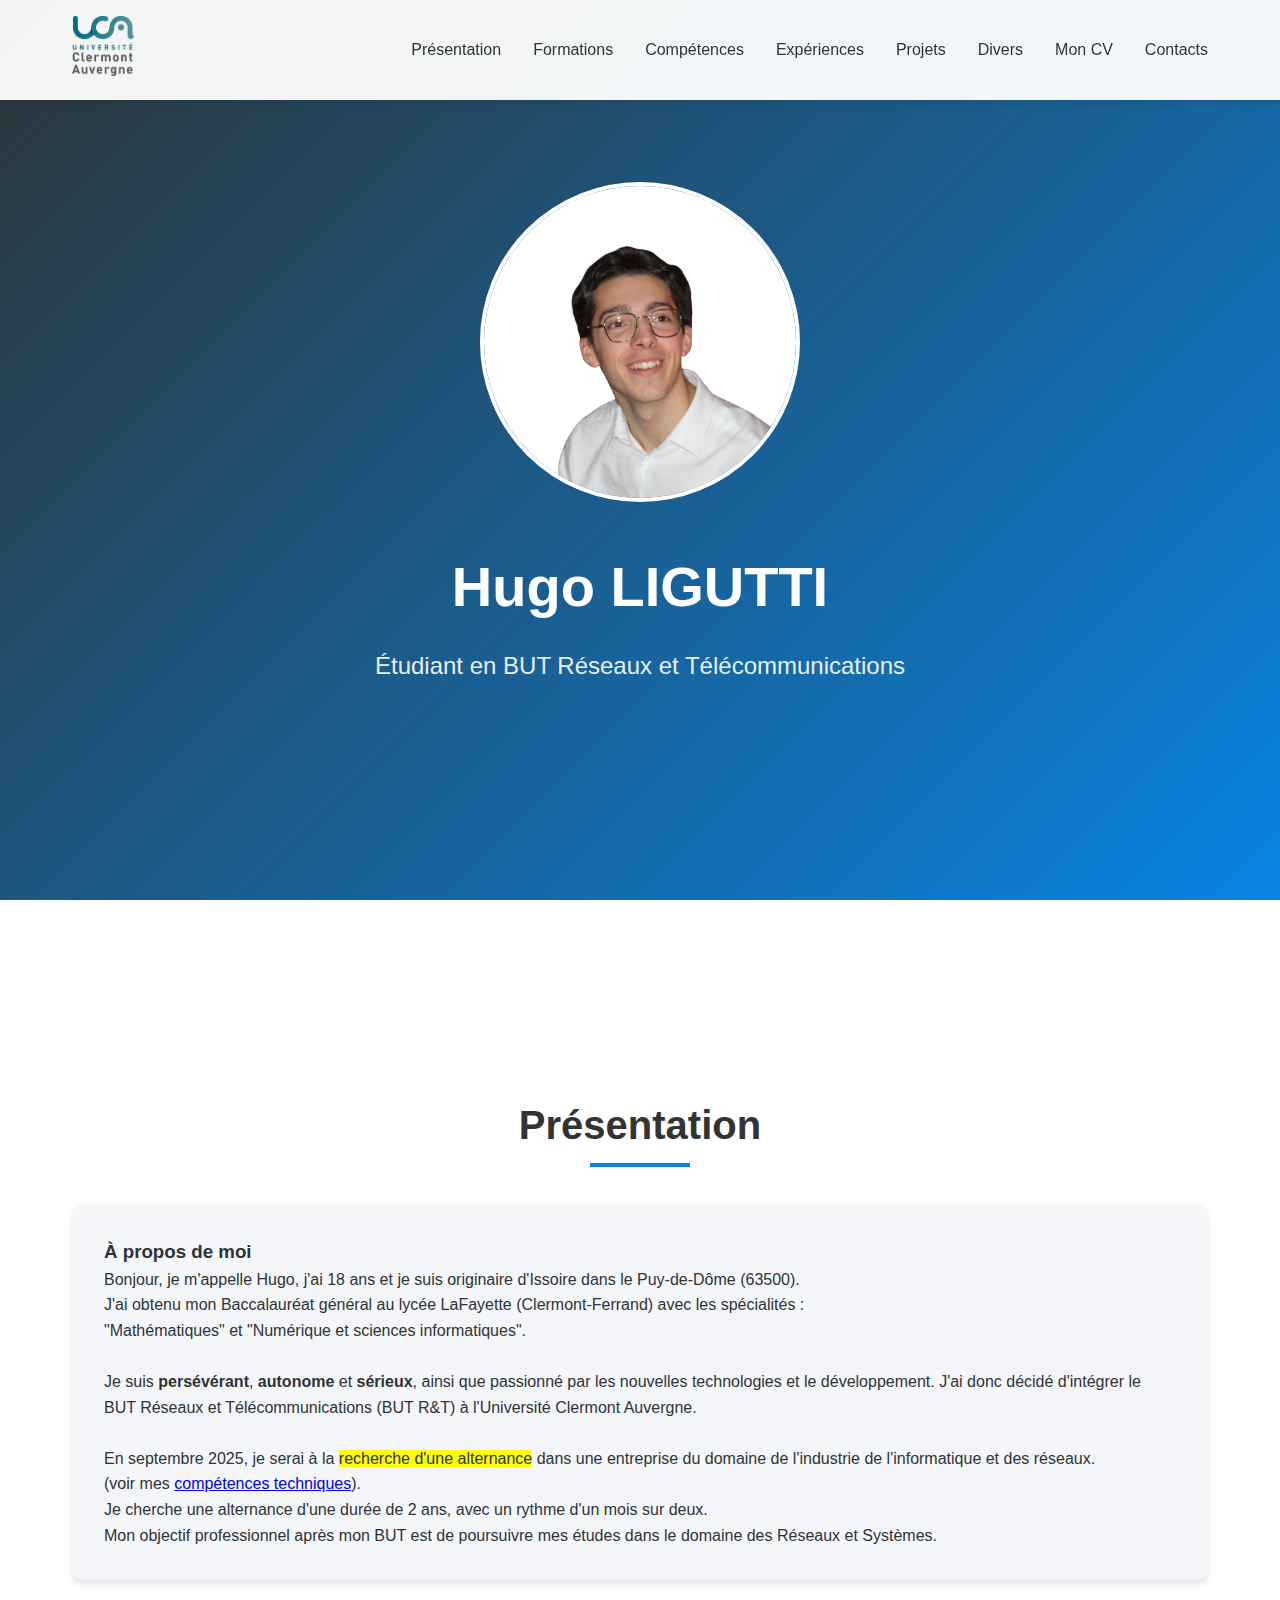
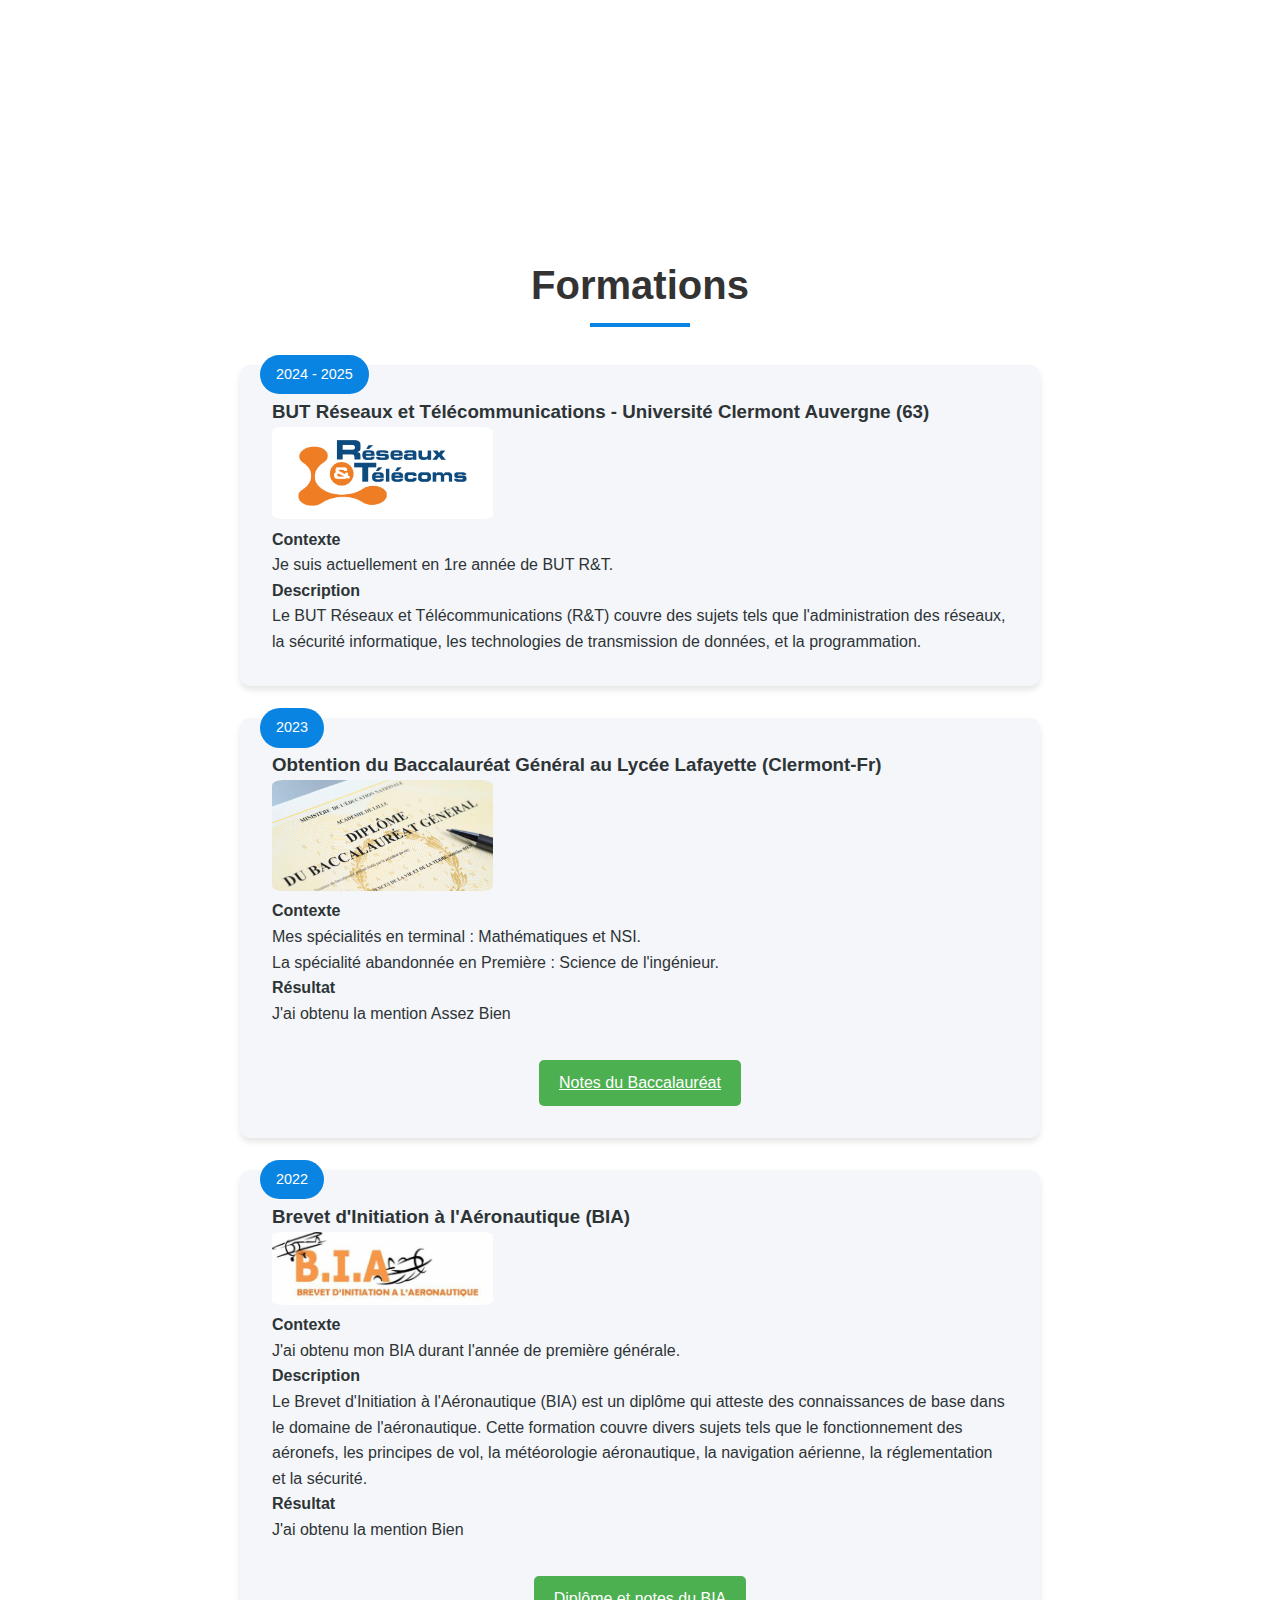
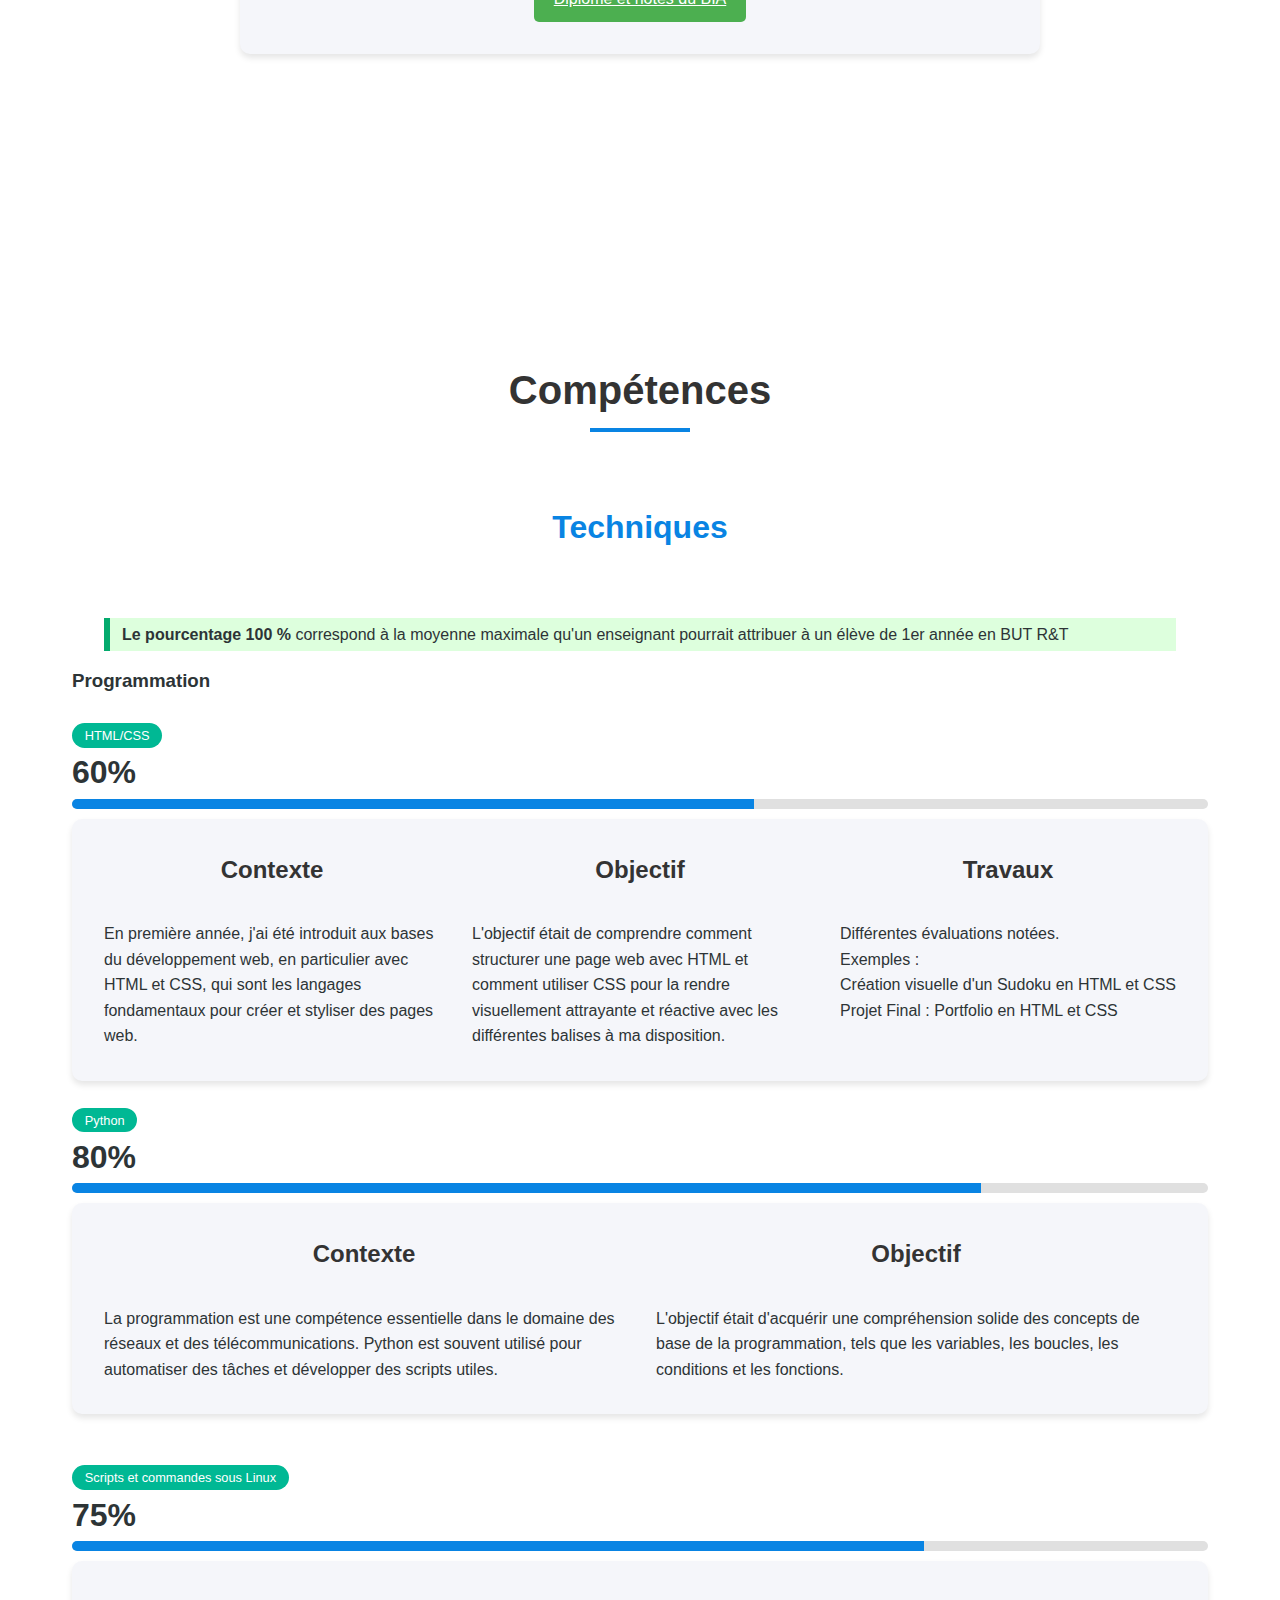
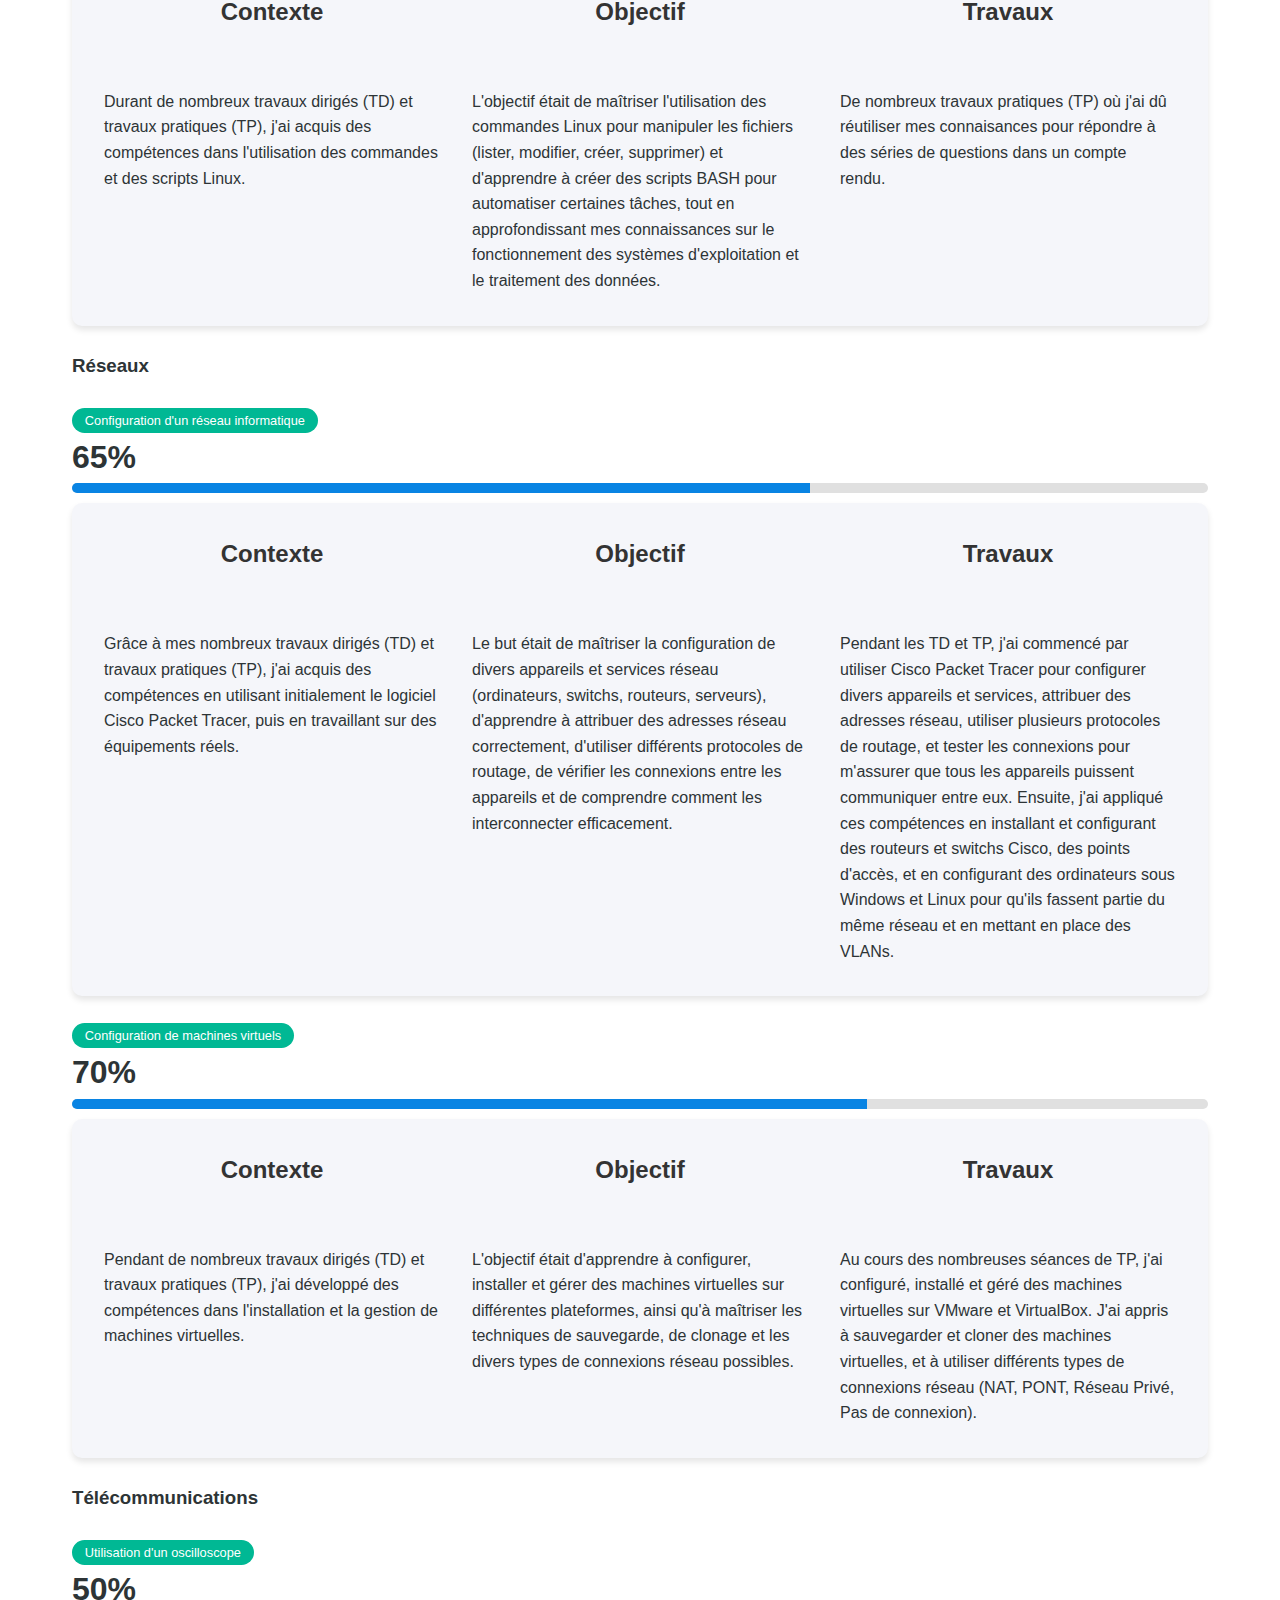
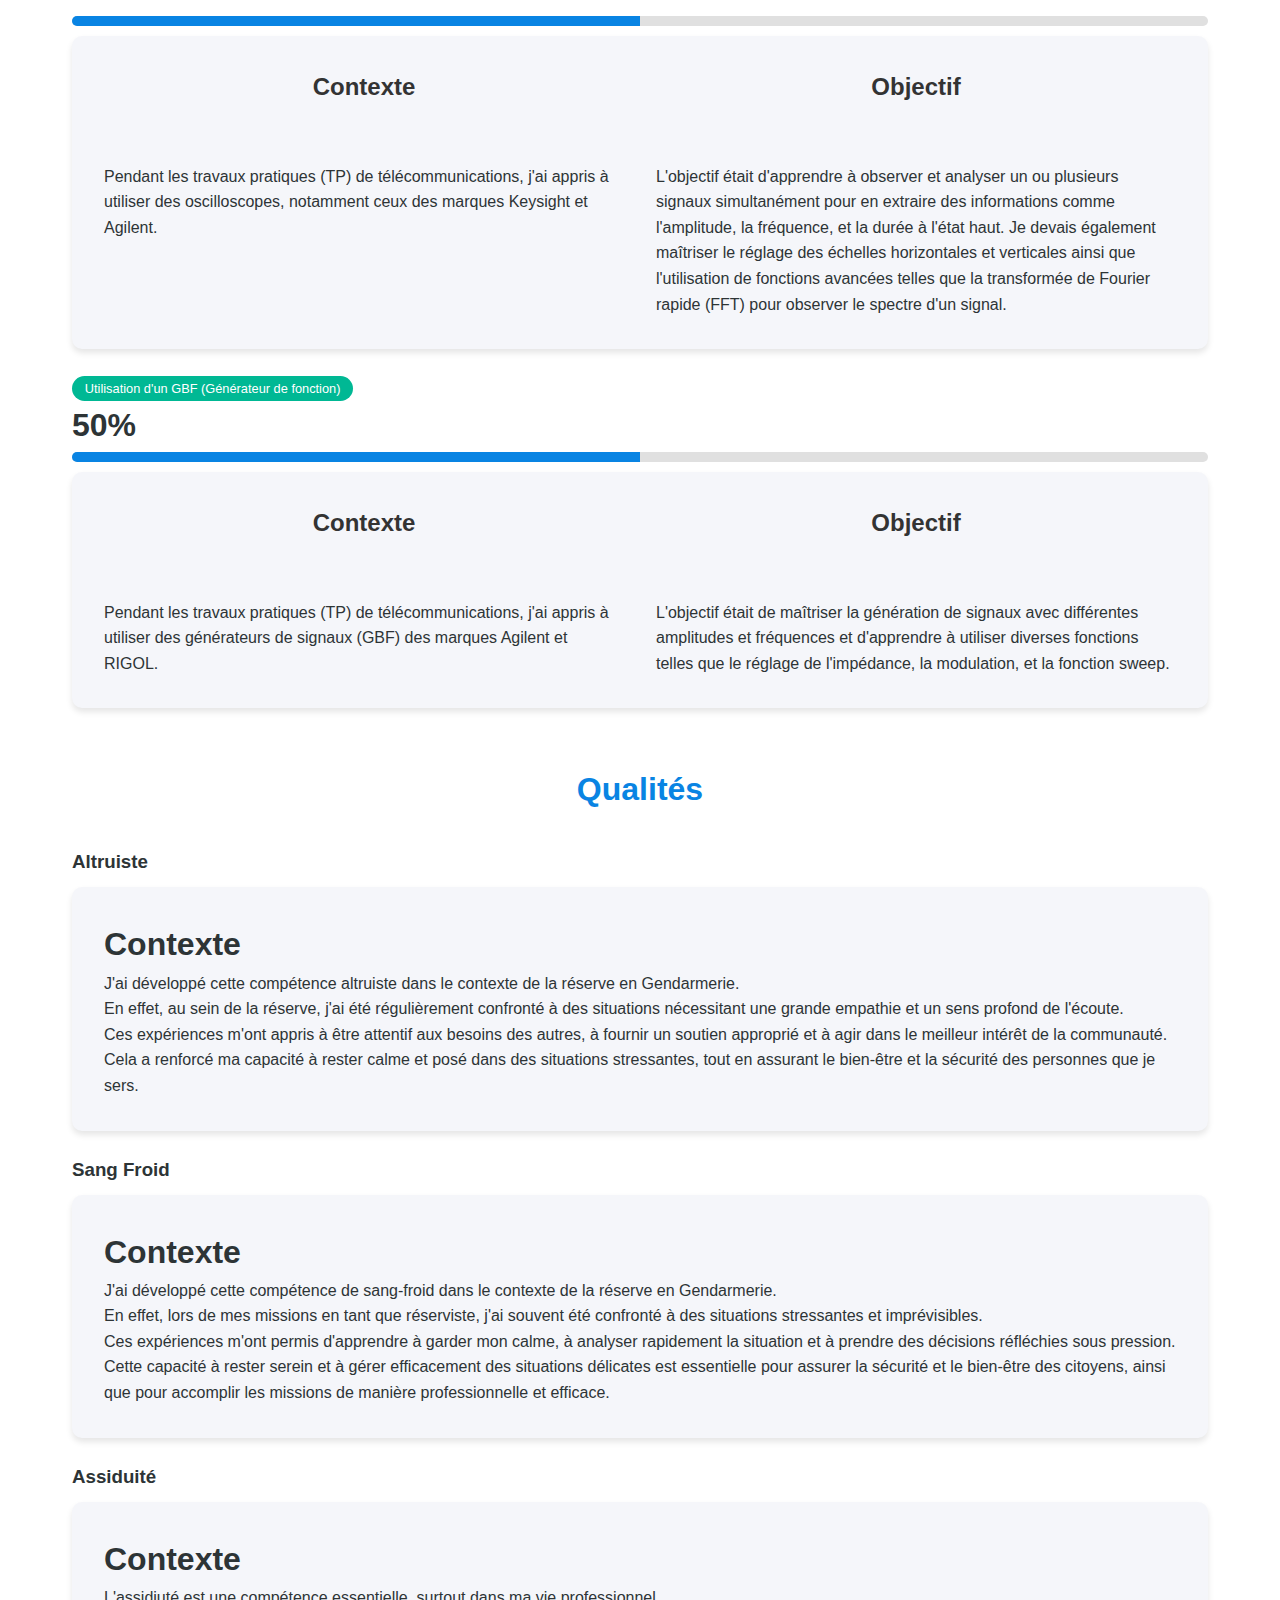
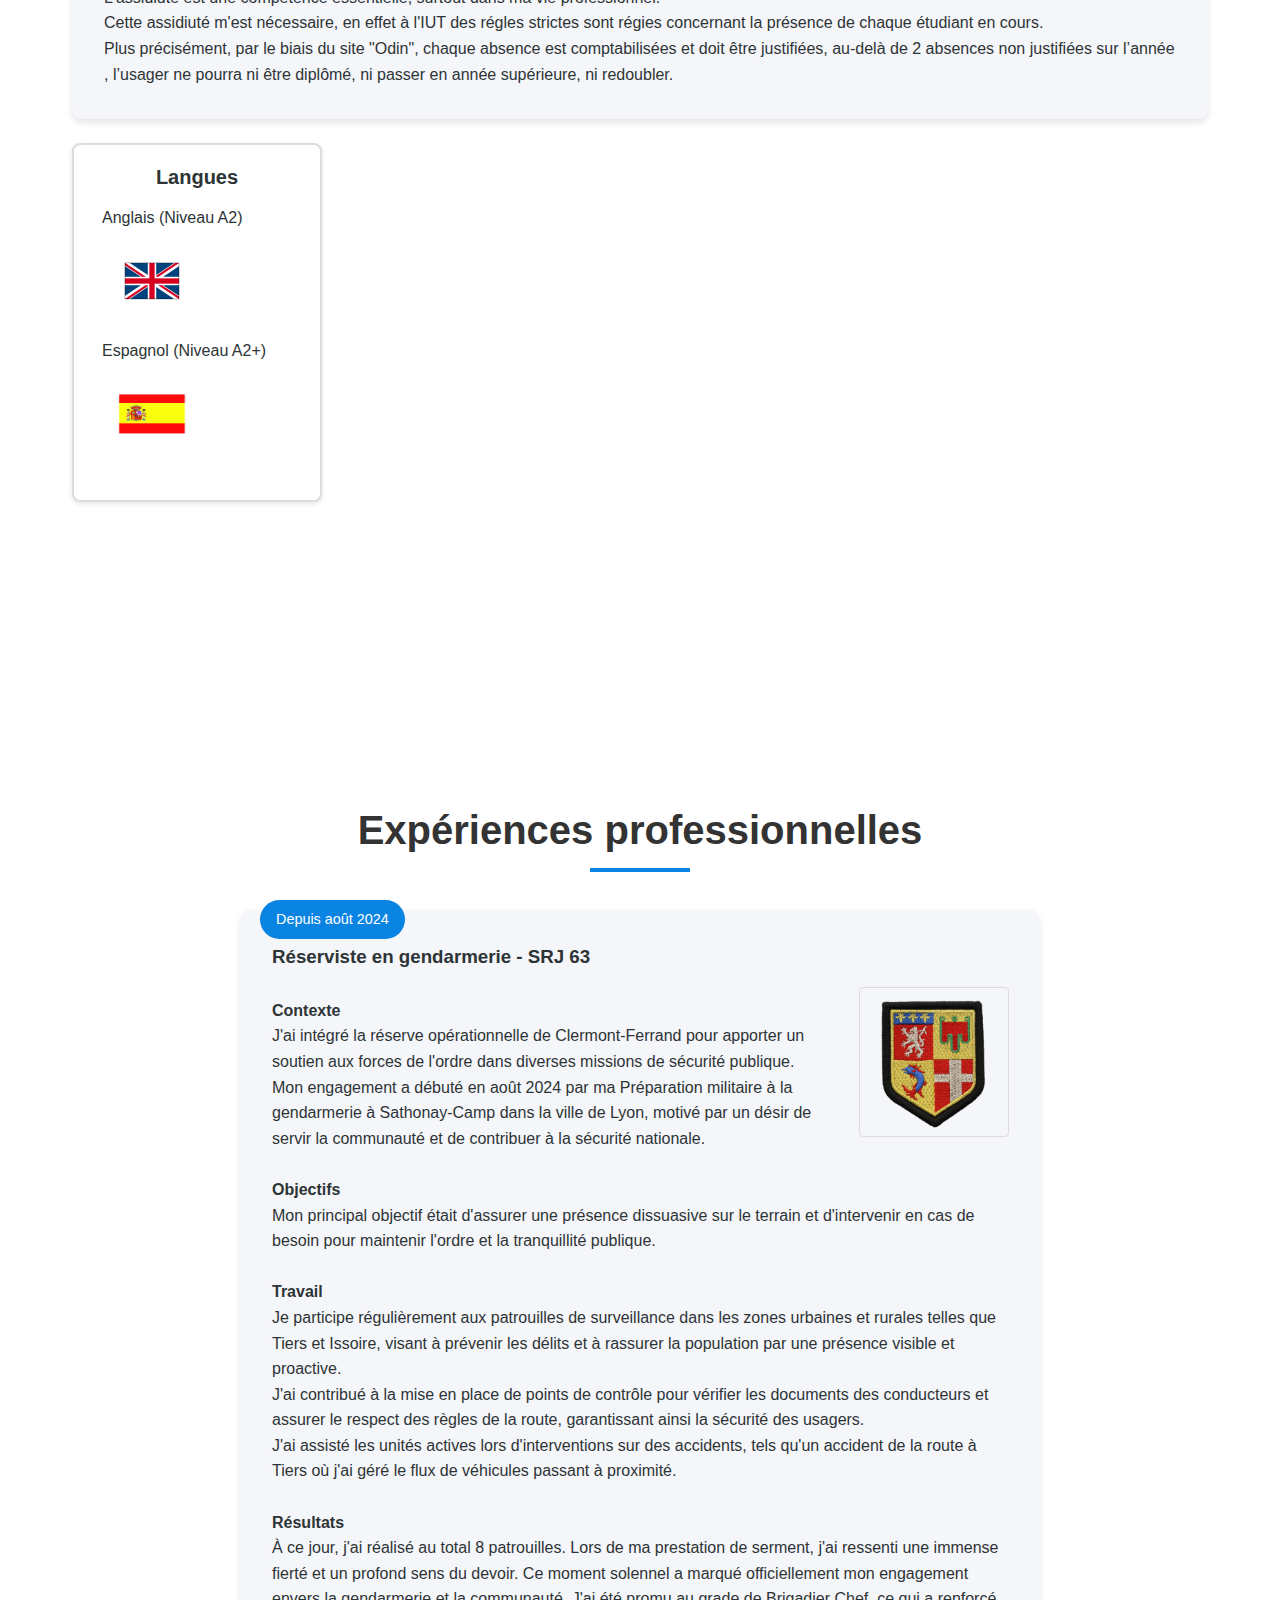
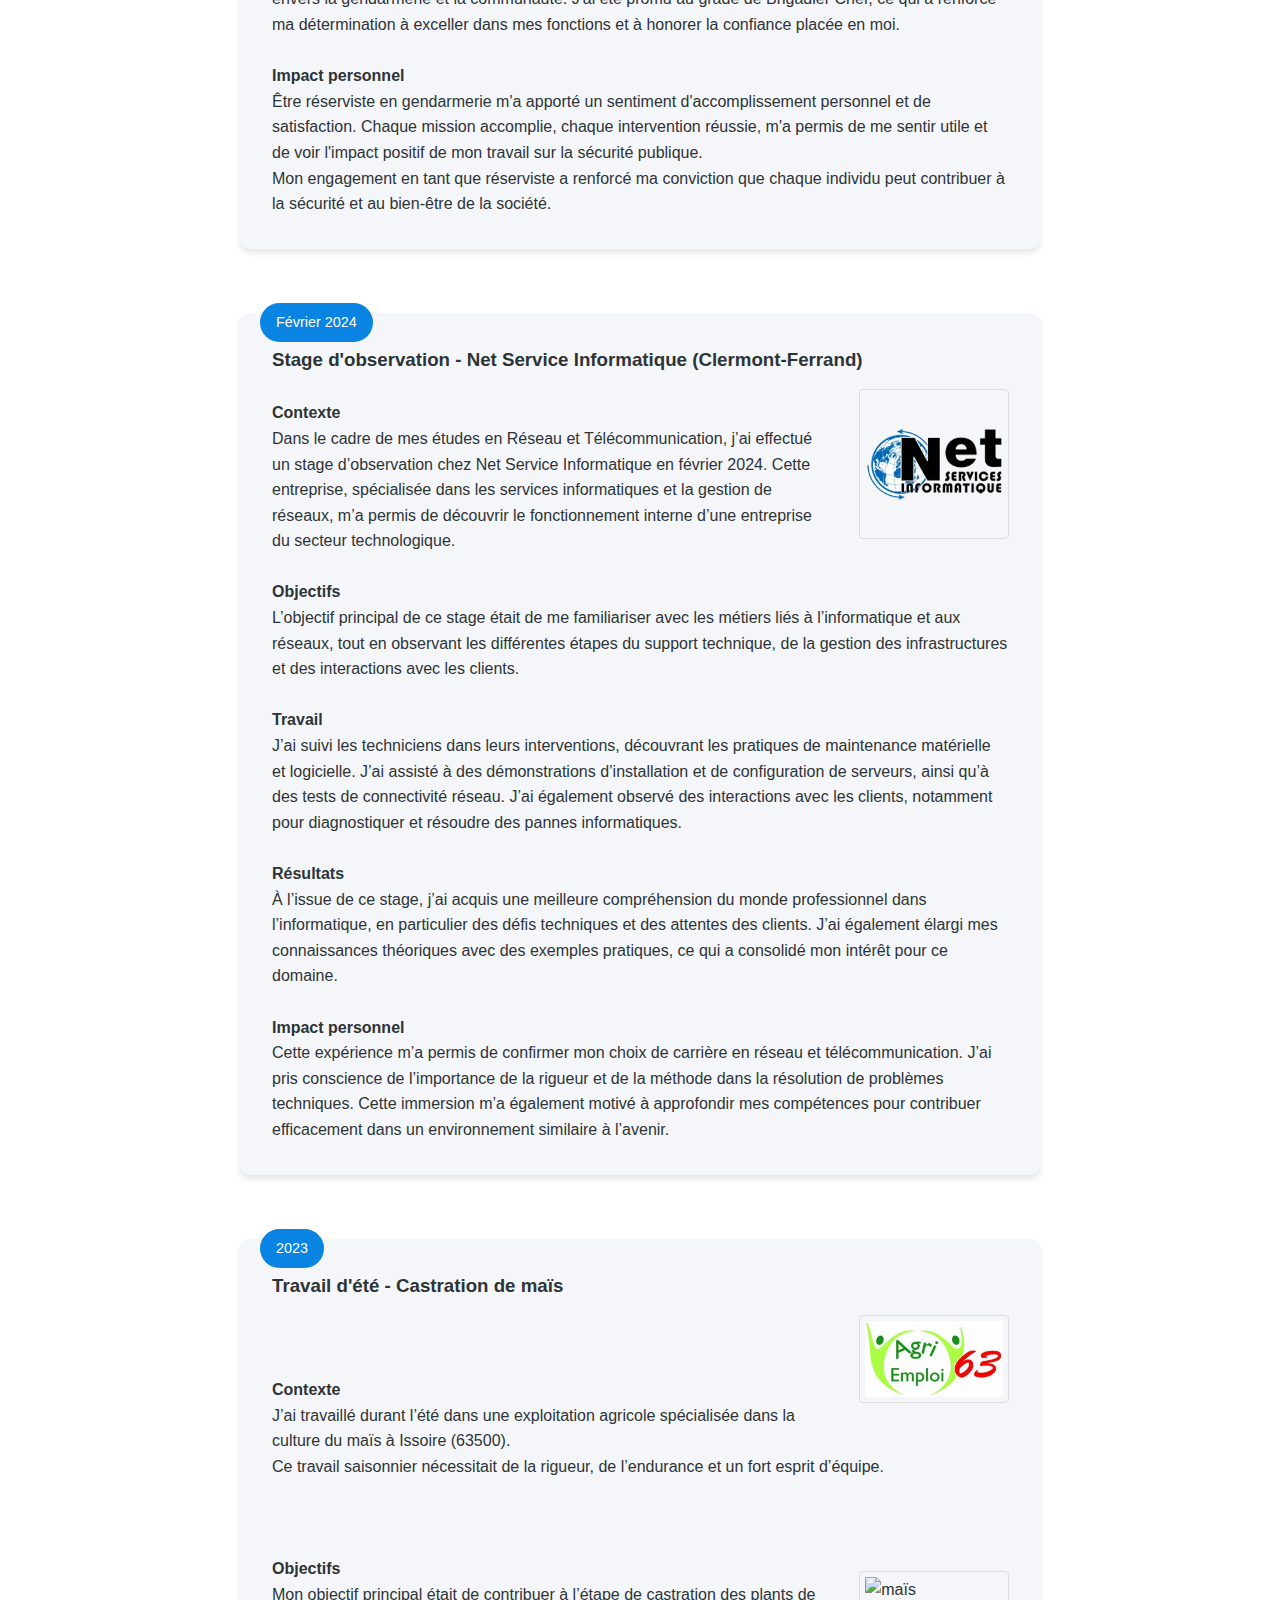
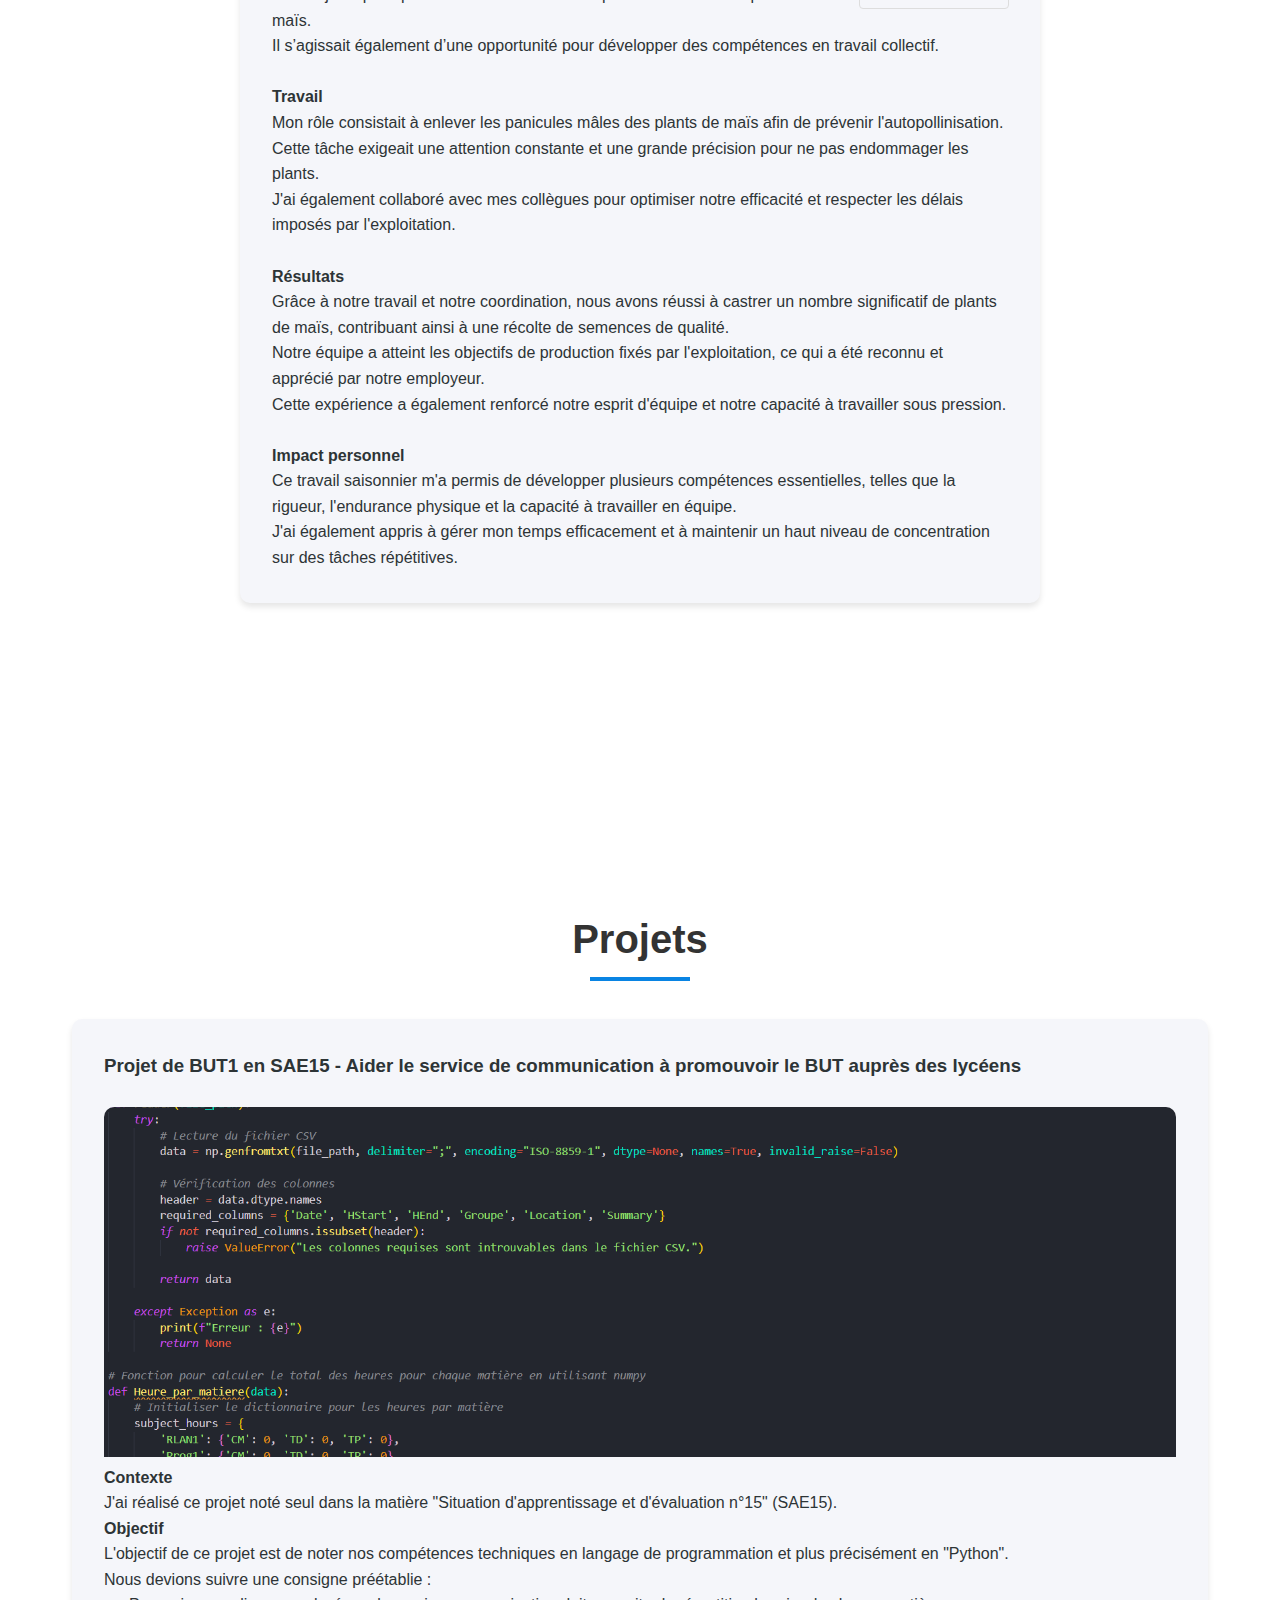
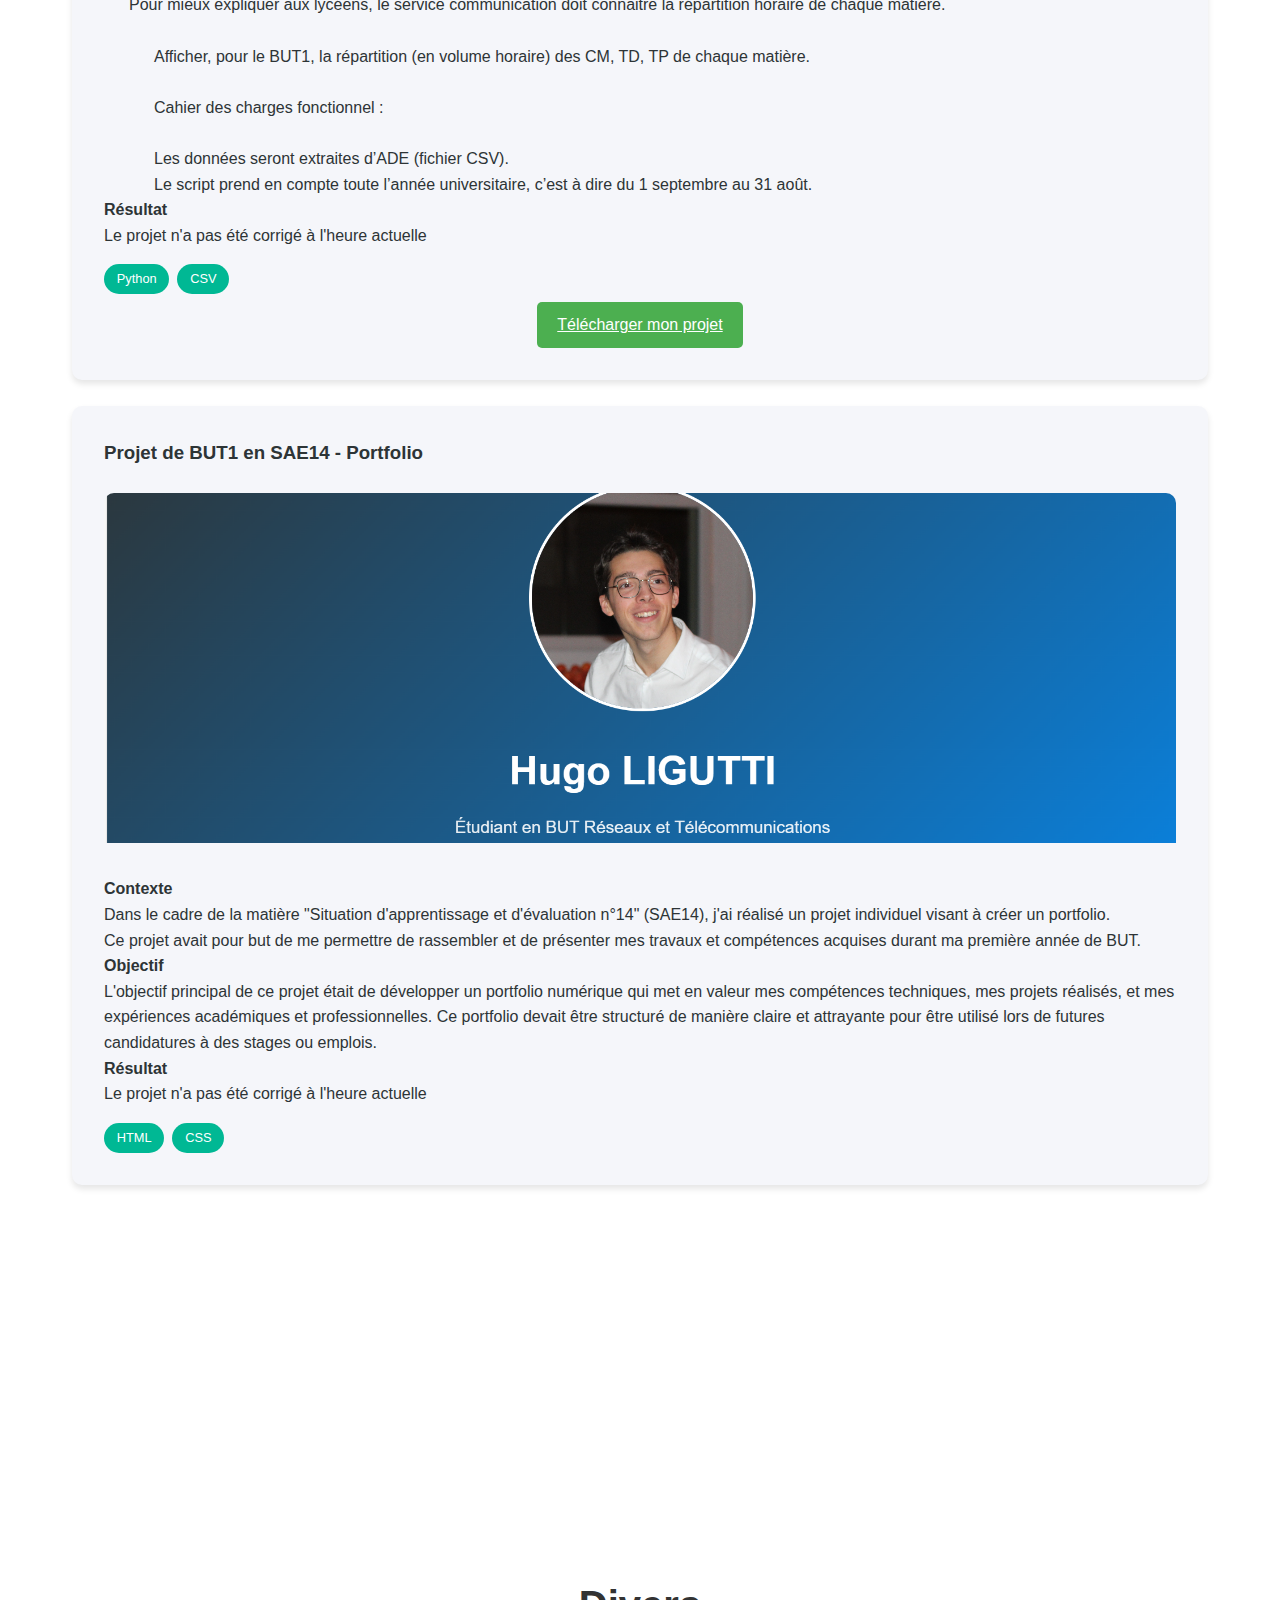
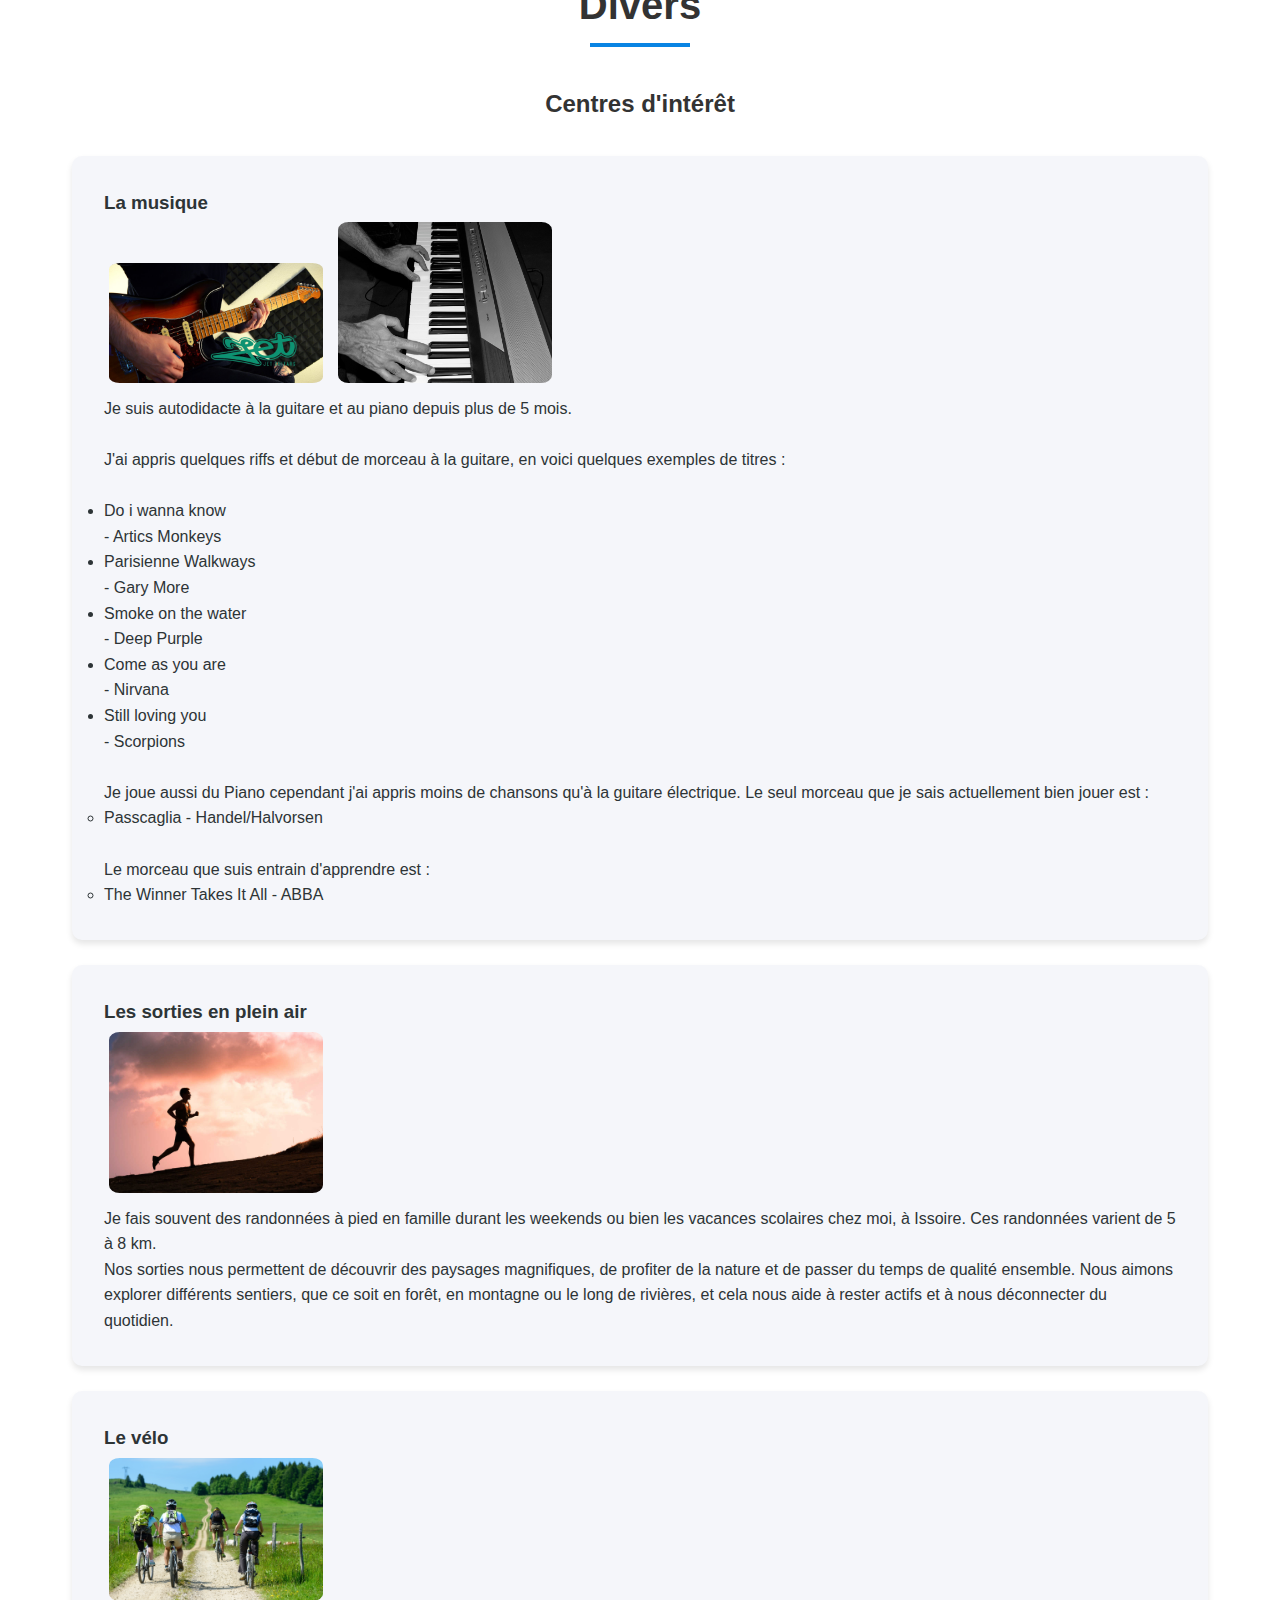
==== commit 7e3f1c31: "Update index.html" ====
--- a/index.html
+++ b/index.html
@@ -566,4 +566,4 @@
     </footer>
     
 </body>
-</html>+</html>
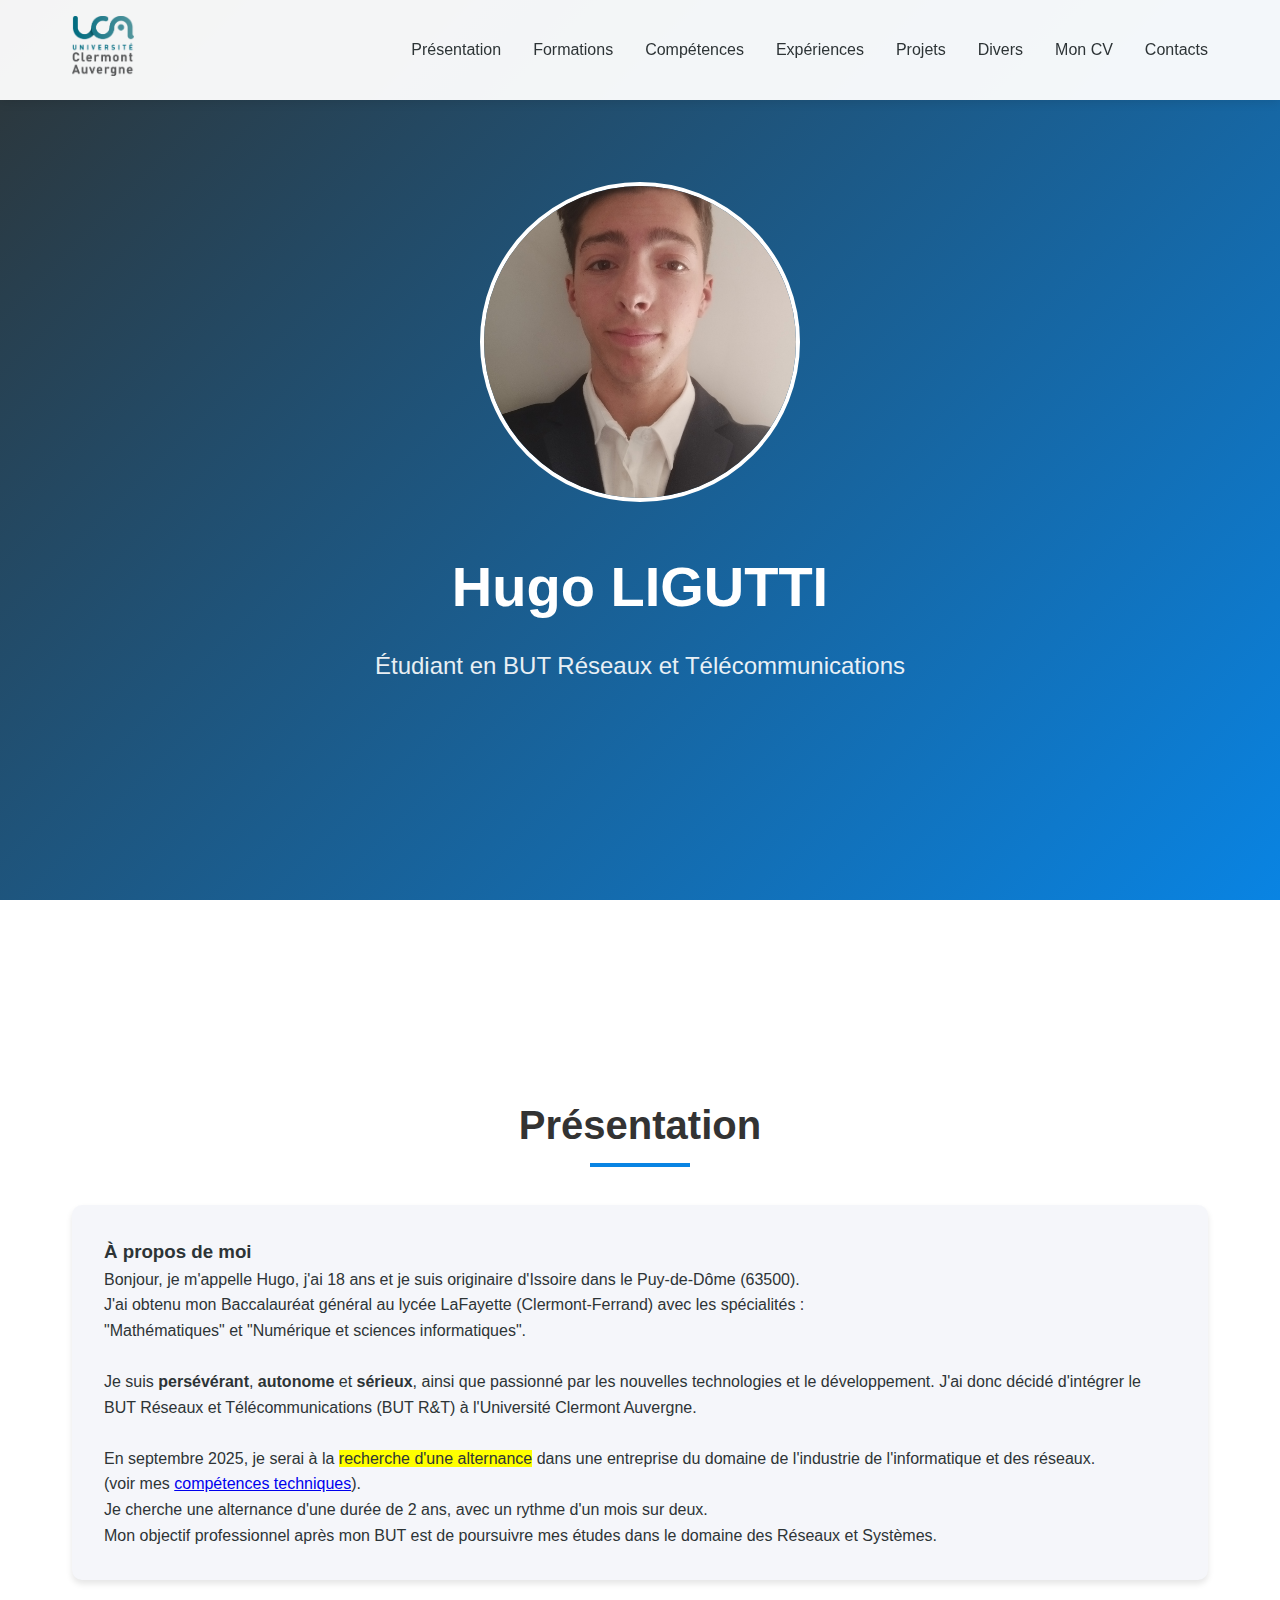
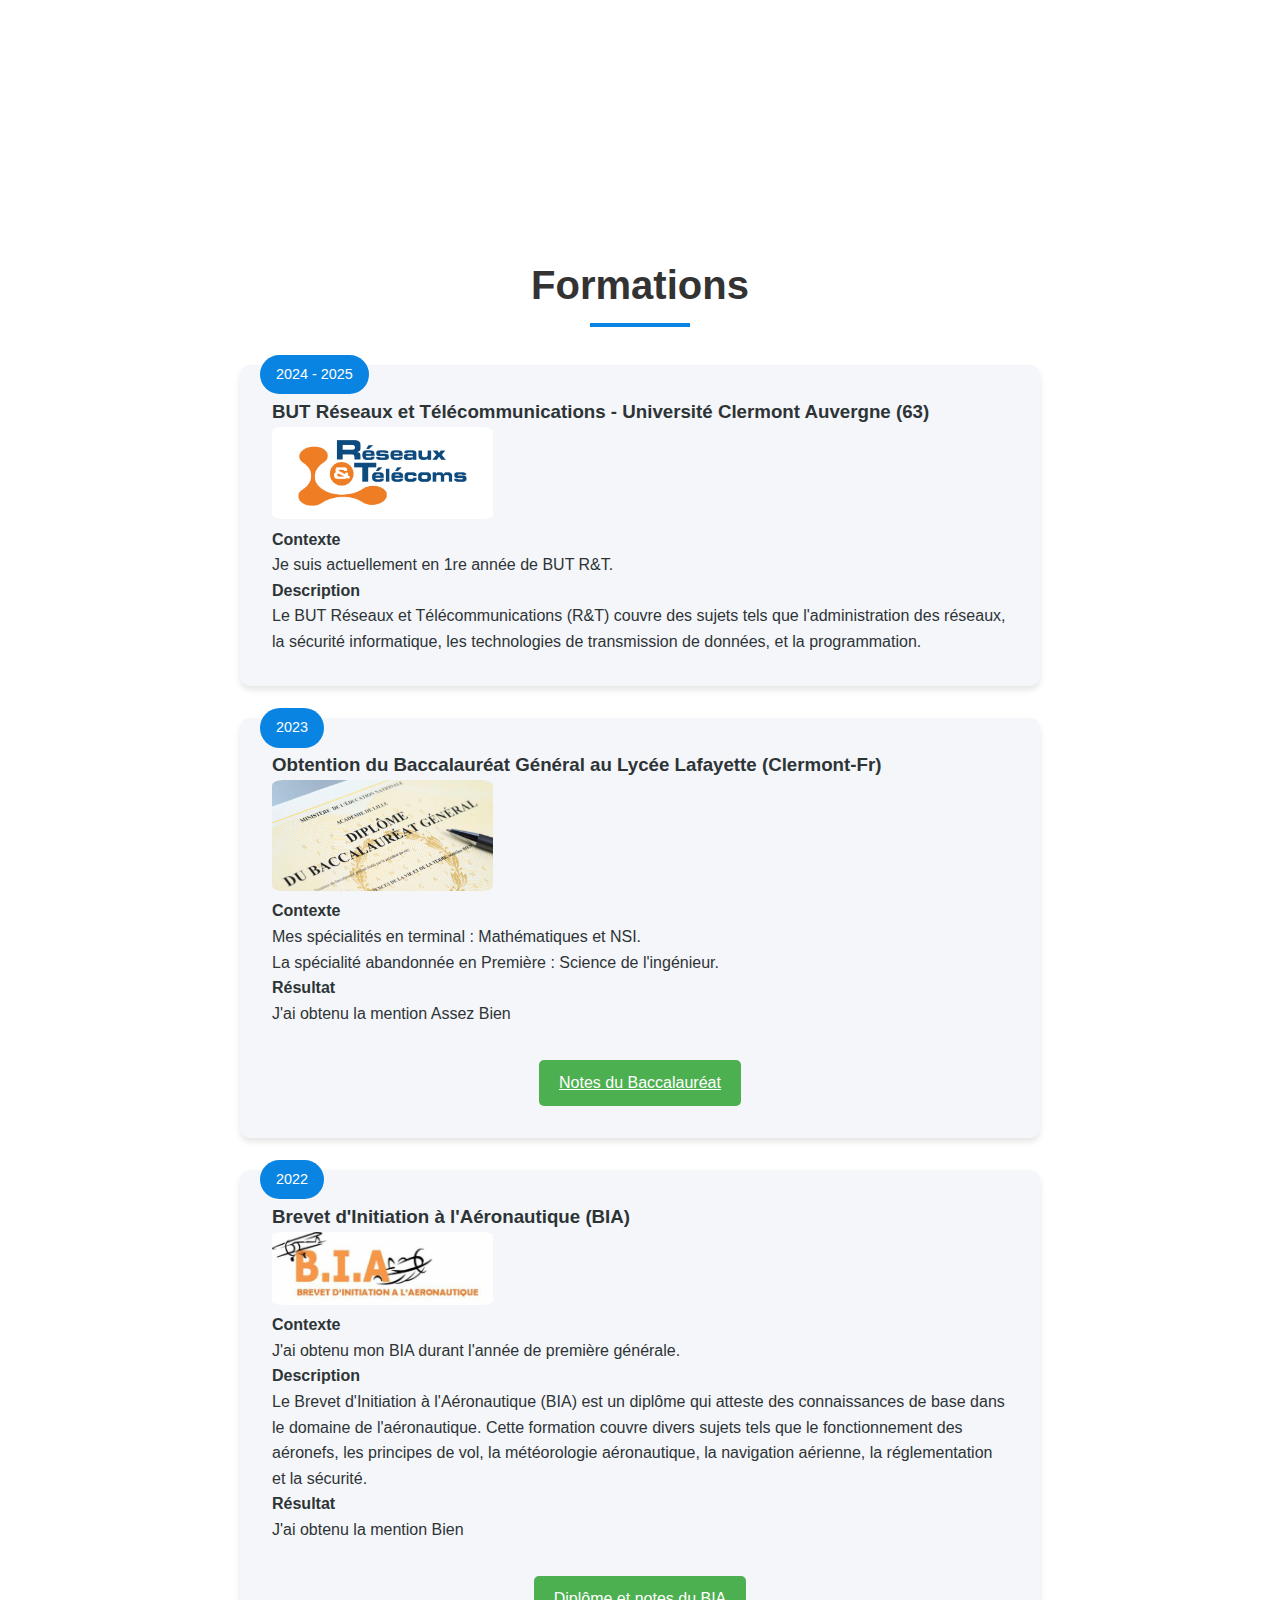
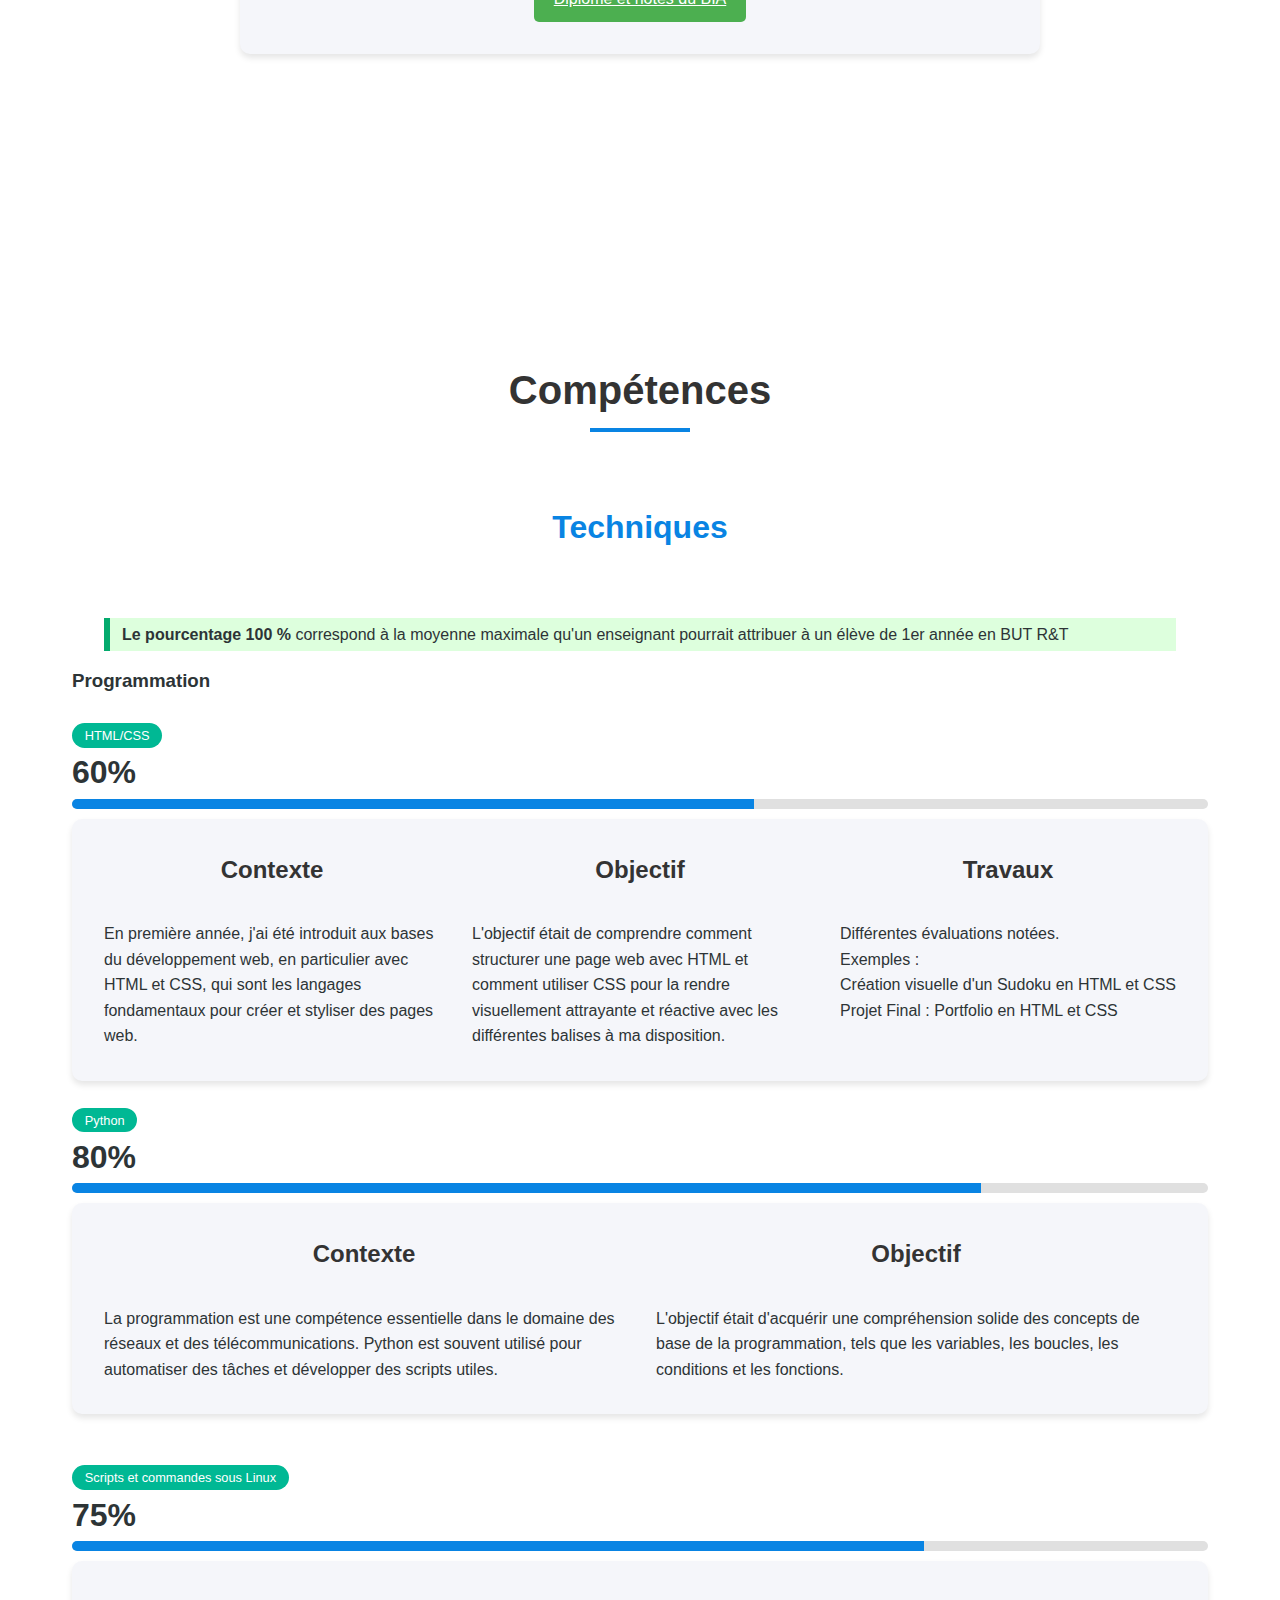
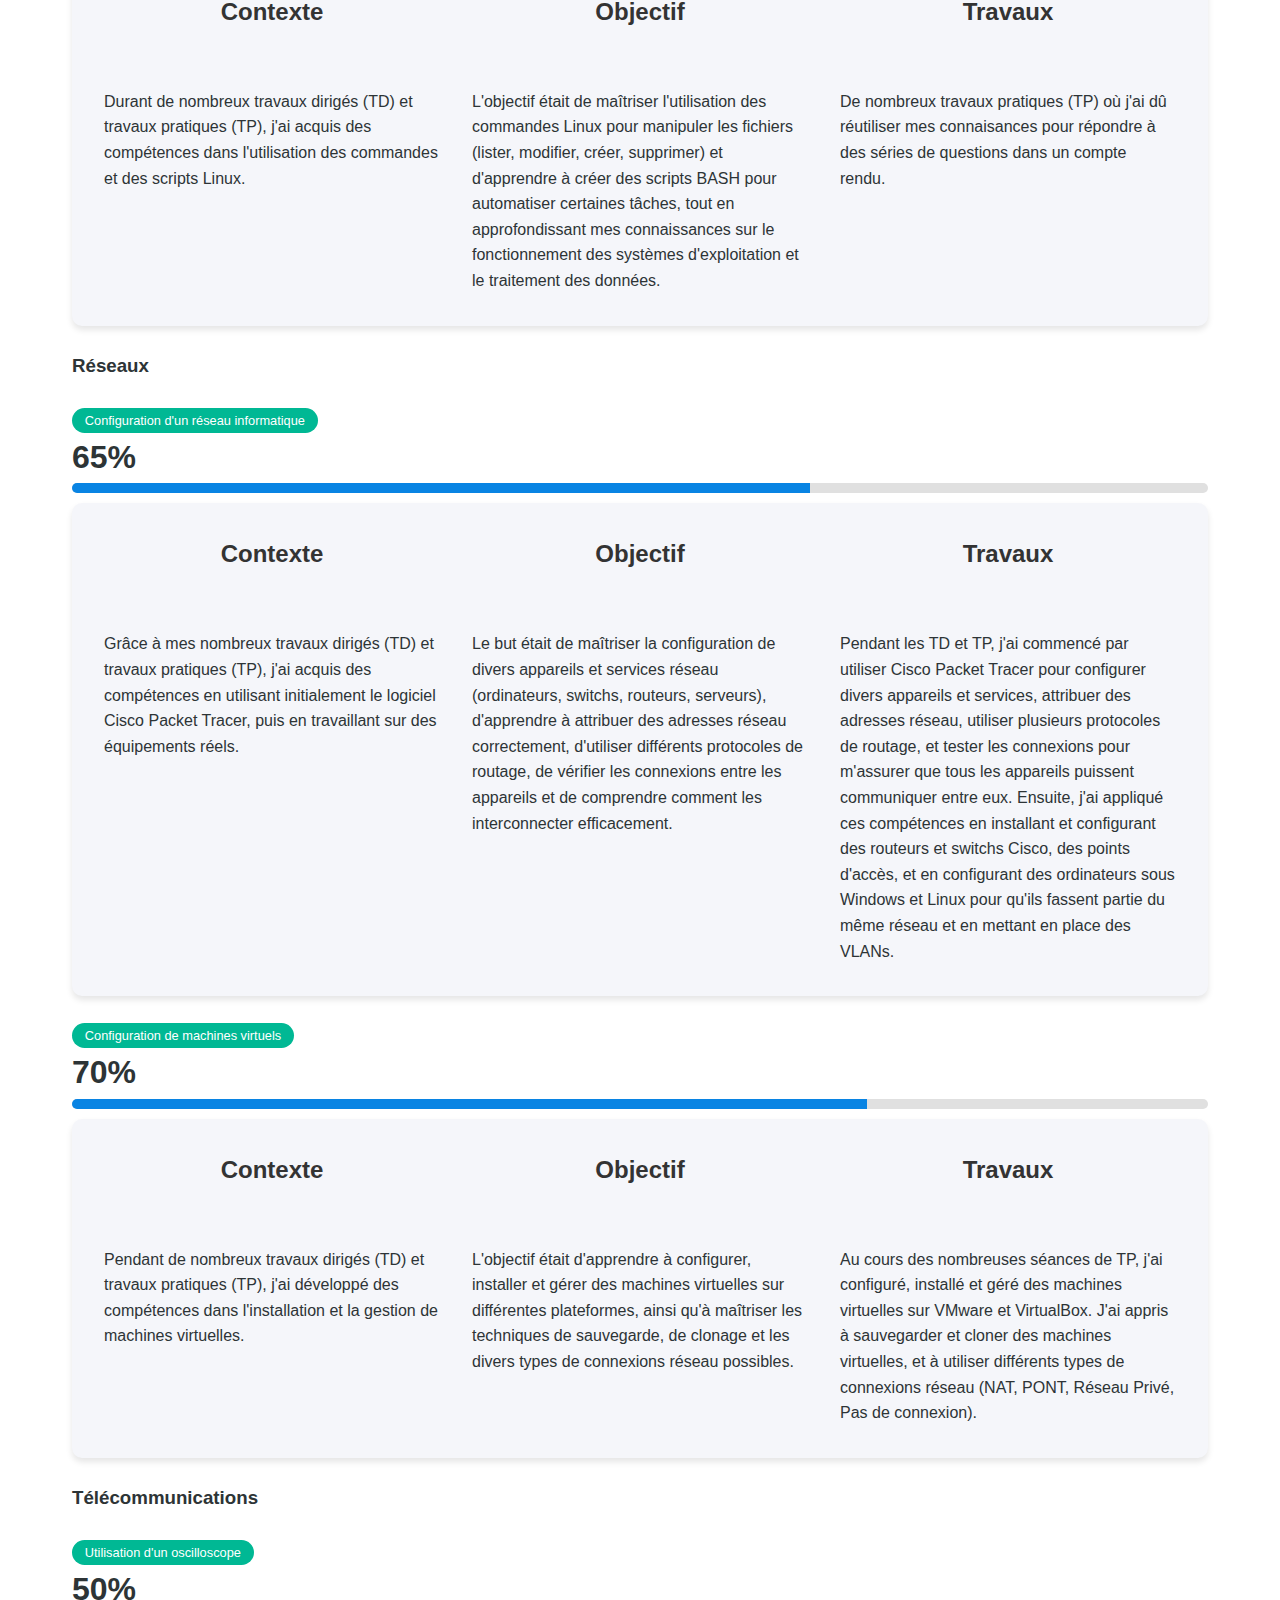
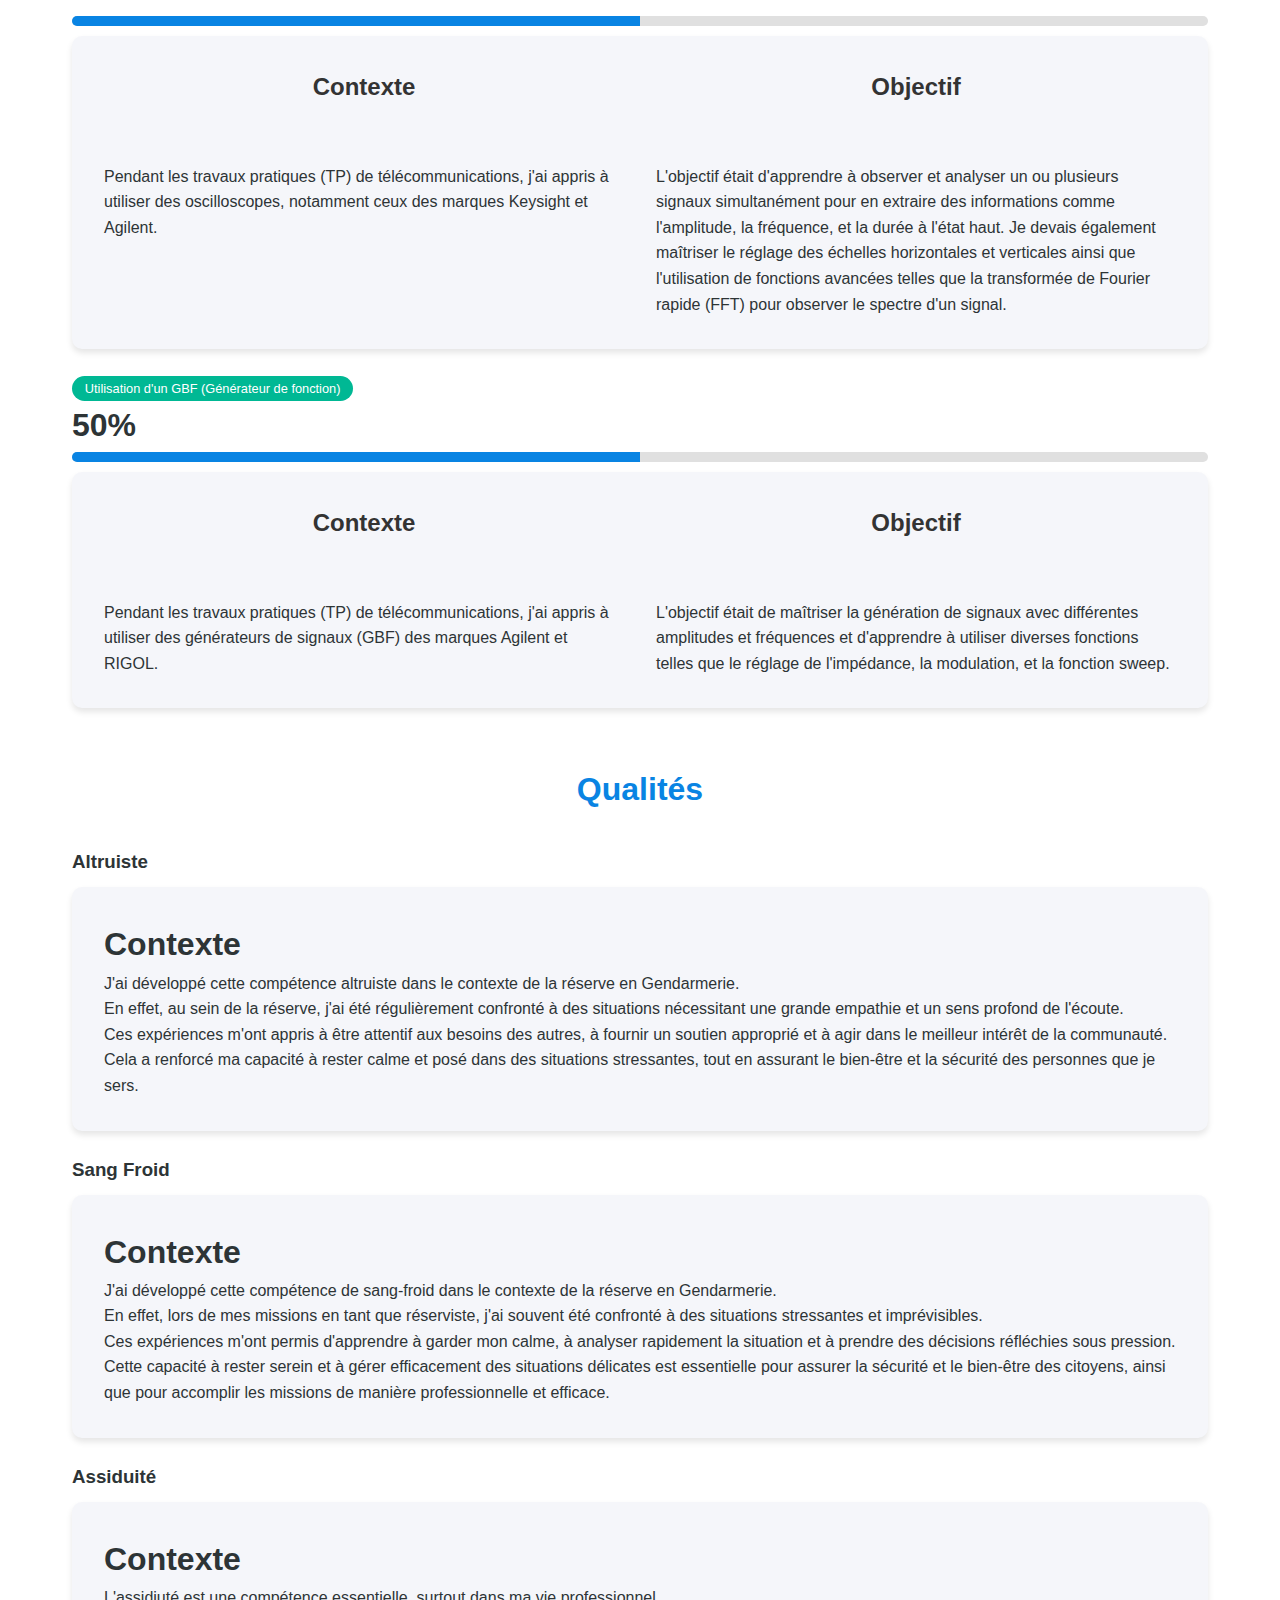
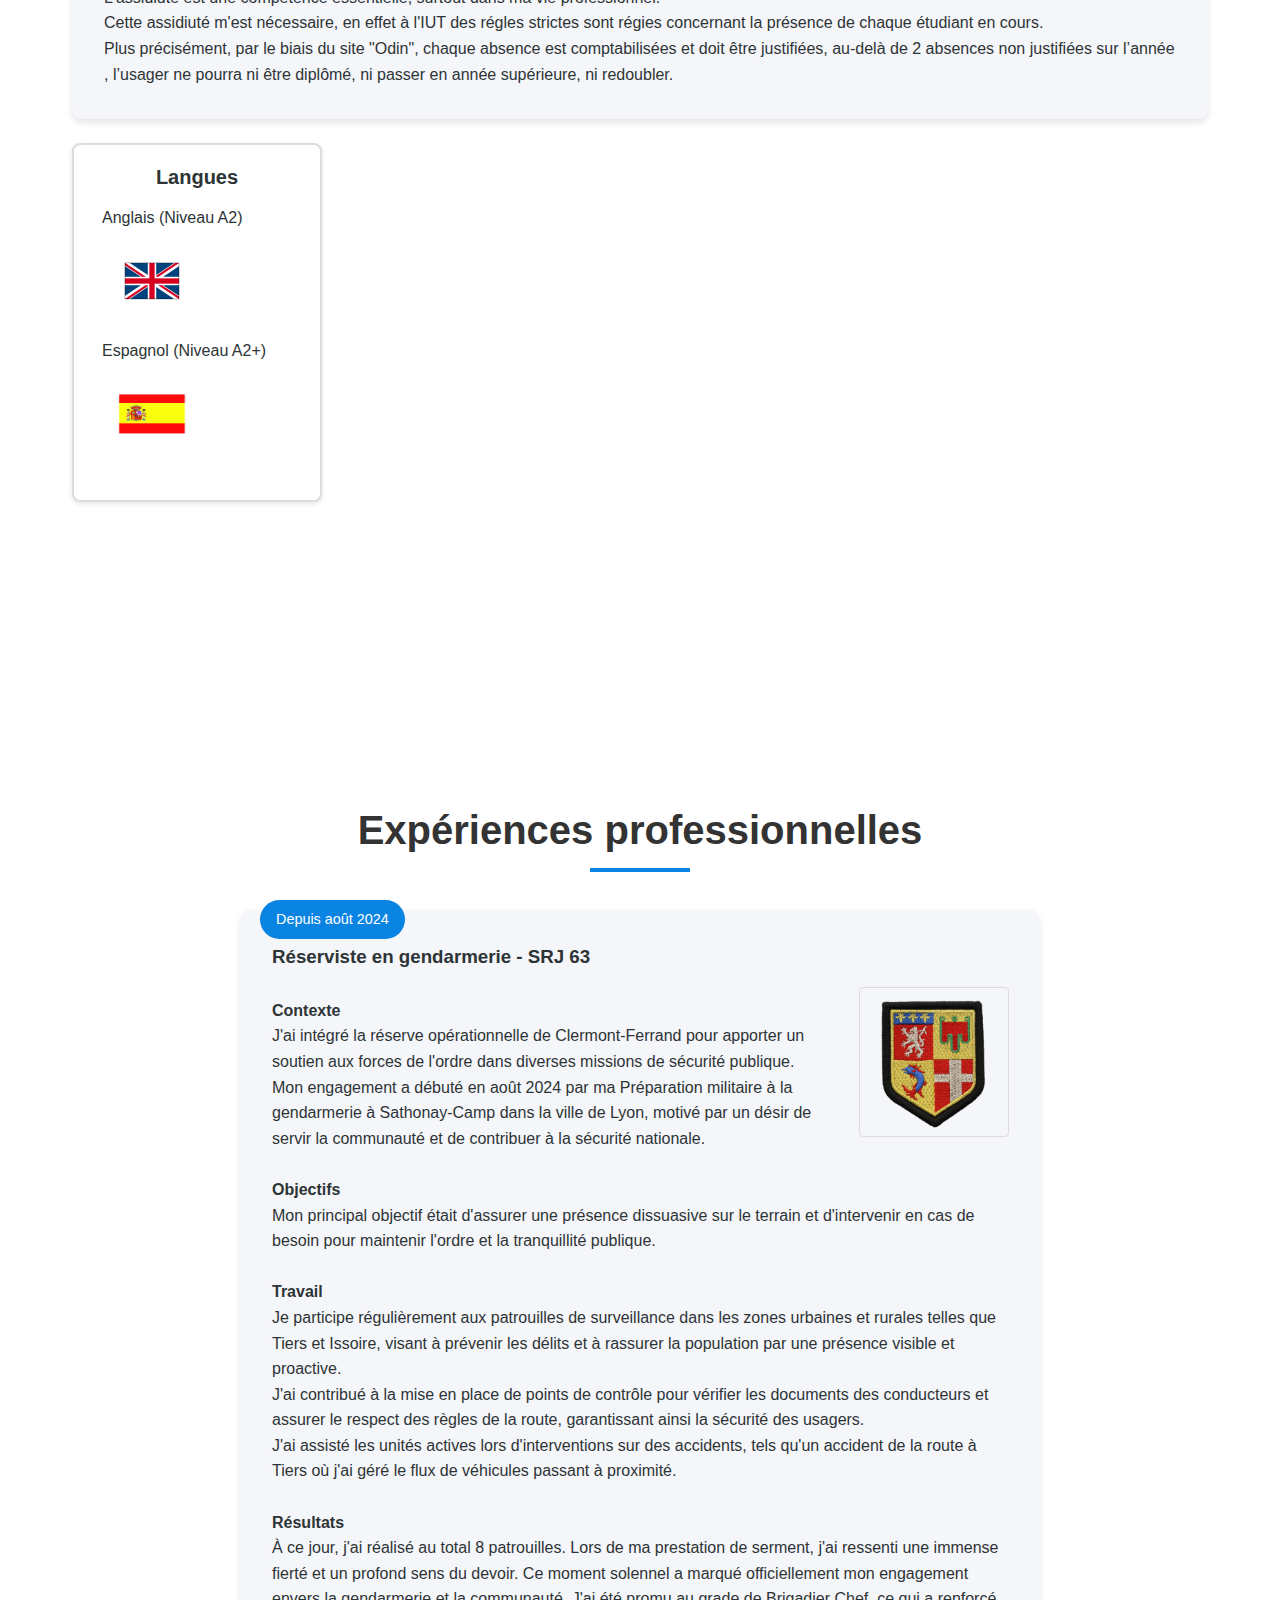
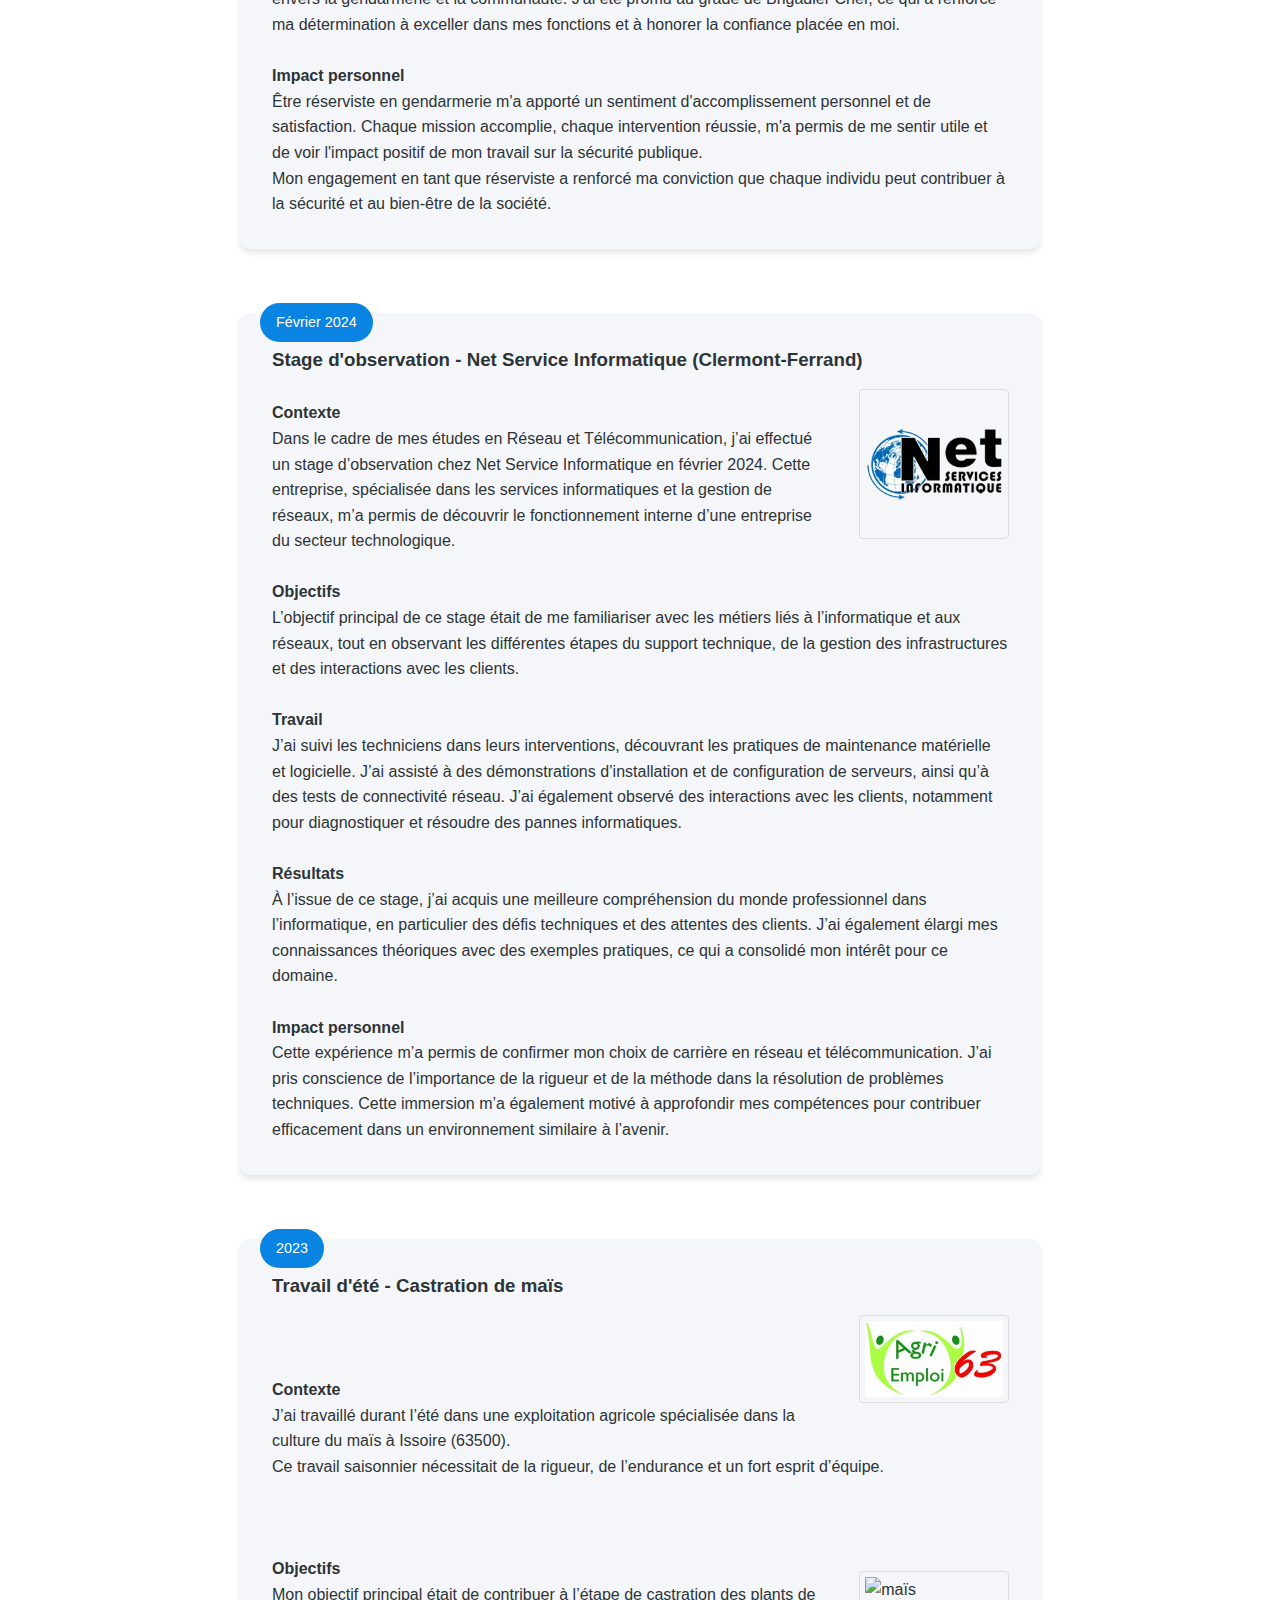
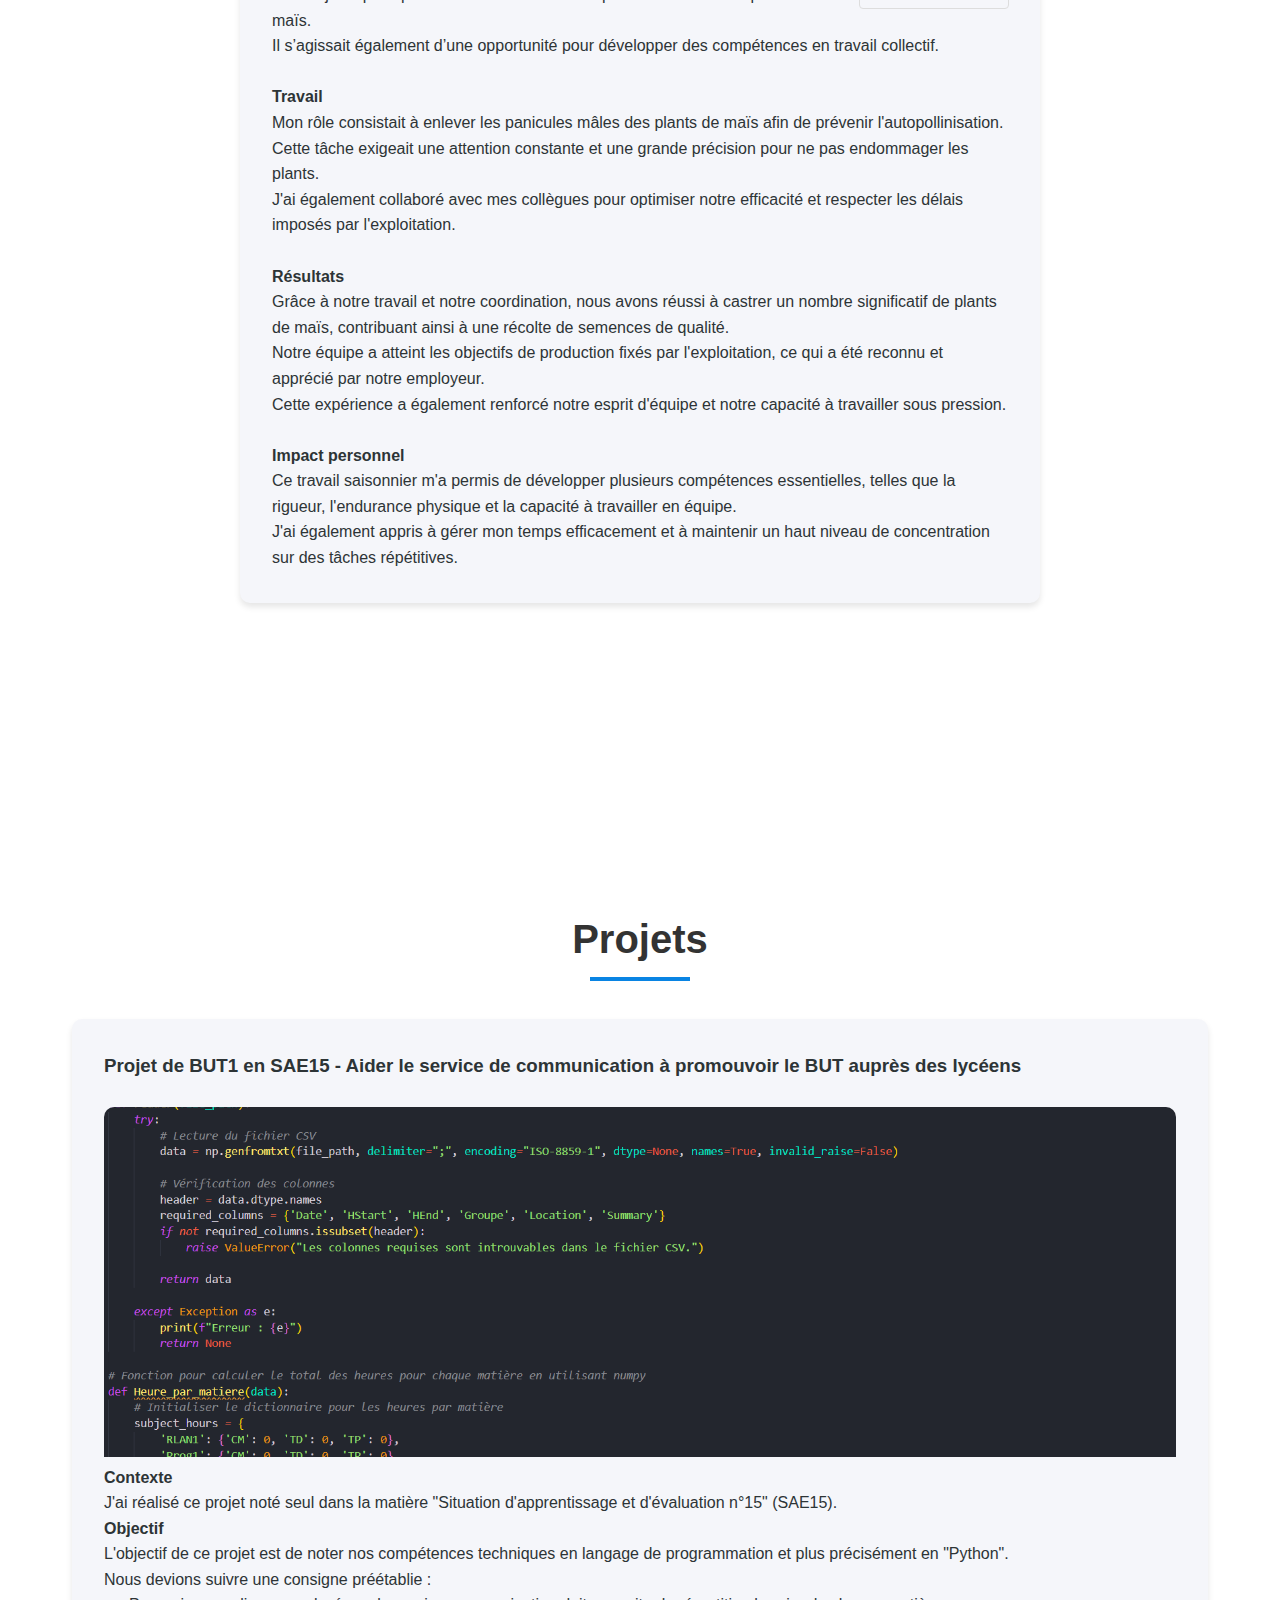
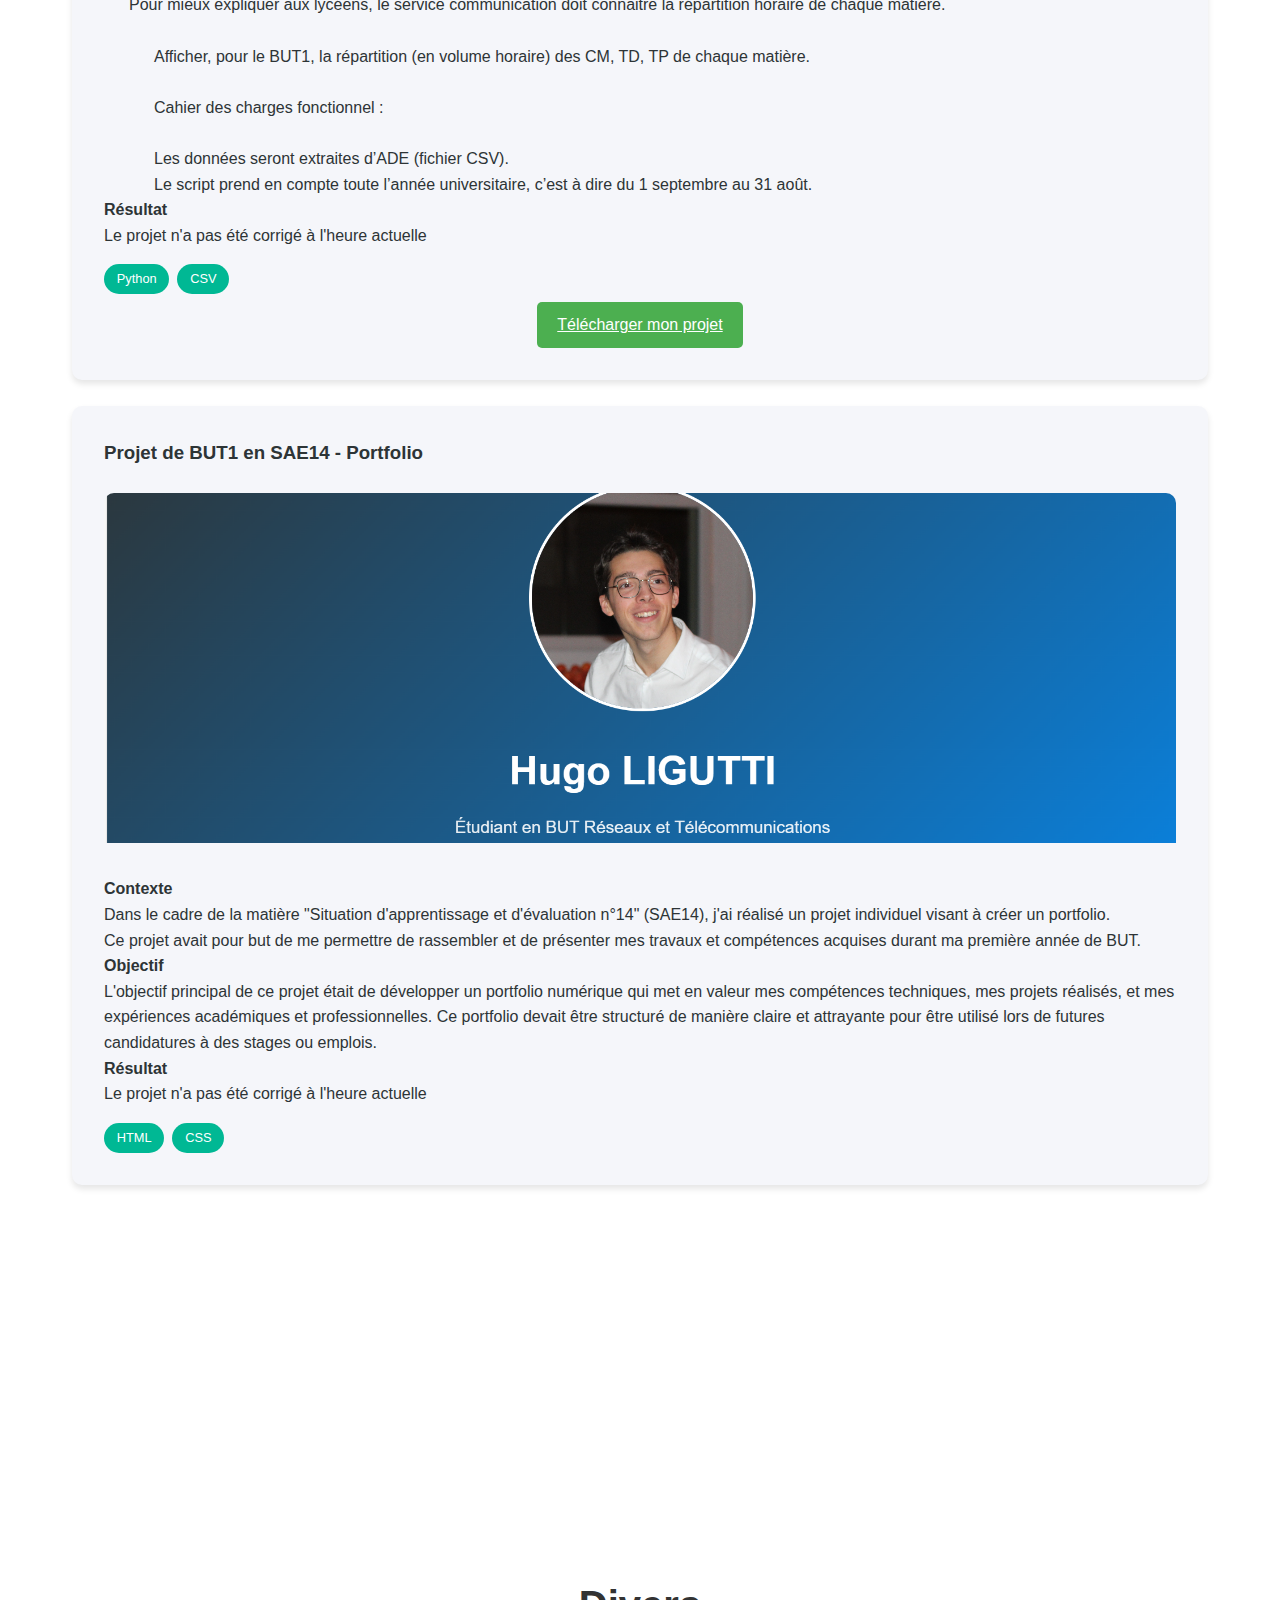
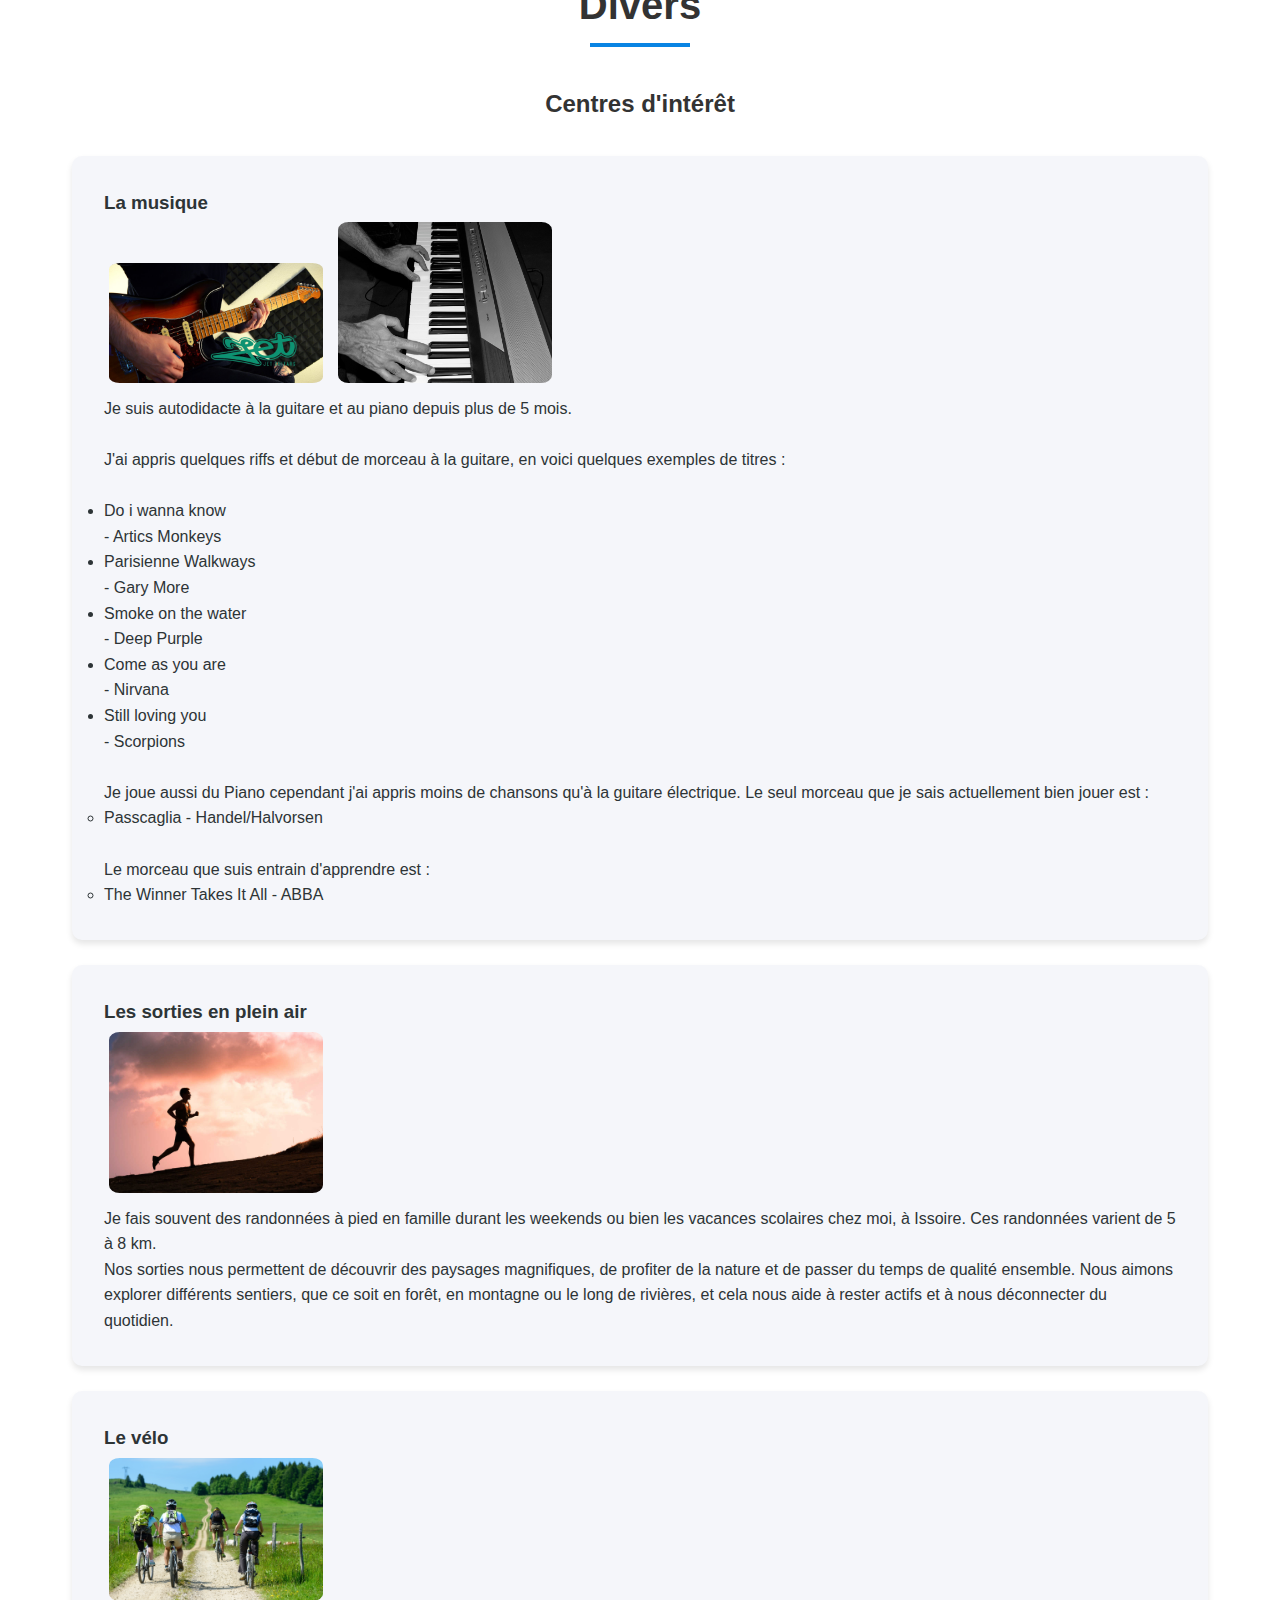
==== commit 597a9bc4: "Update index.html" ====
--- a/index.html
+++ b/index.html
@@ -30,7 +30,7 @@
     <header class="hero" id="accueil">
         <div class="hero-content">
             <div class="profile-container">
-                <img src="assets/profil.png" alt="Hugo Ligutti" class="profile-image">
+                <img src="assets/profil.jpg" alt="Hugo Ligutti" class="profile-image">
             </div>
             <div class="hero-text">
                 <h1>Hugo LIGUTTI</h1>
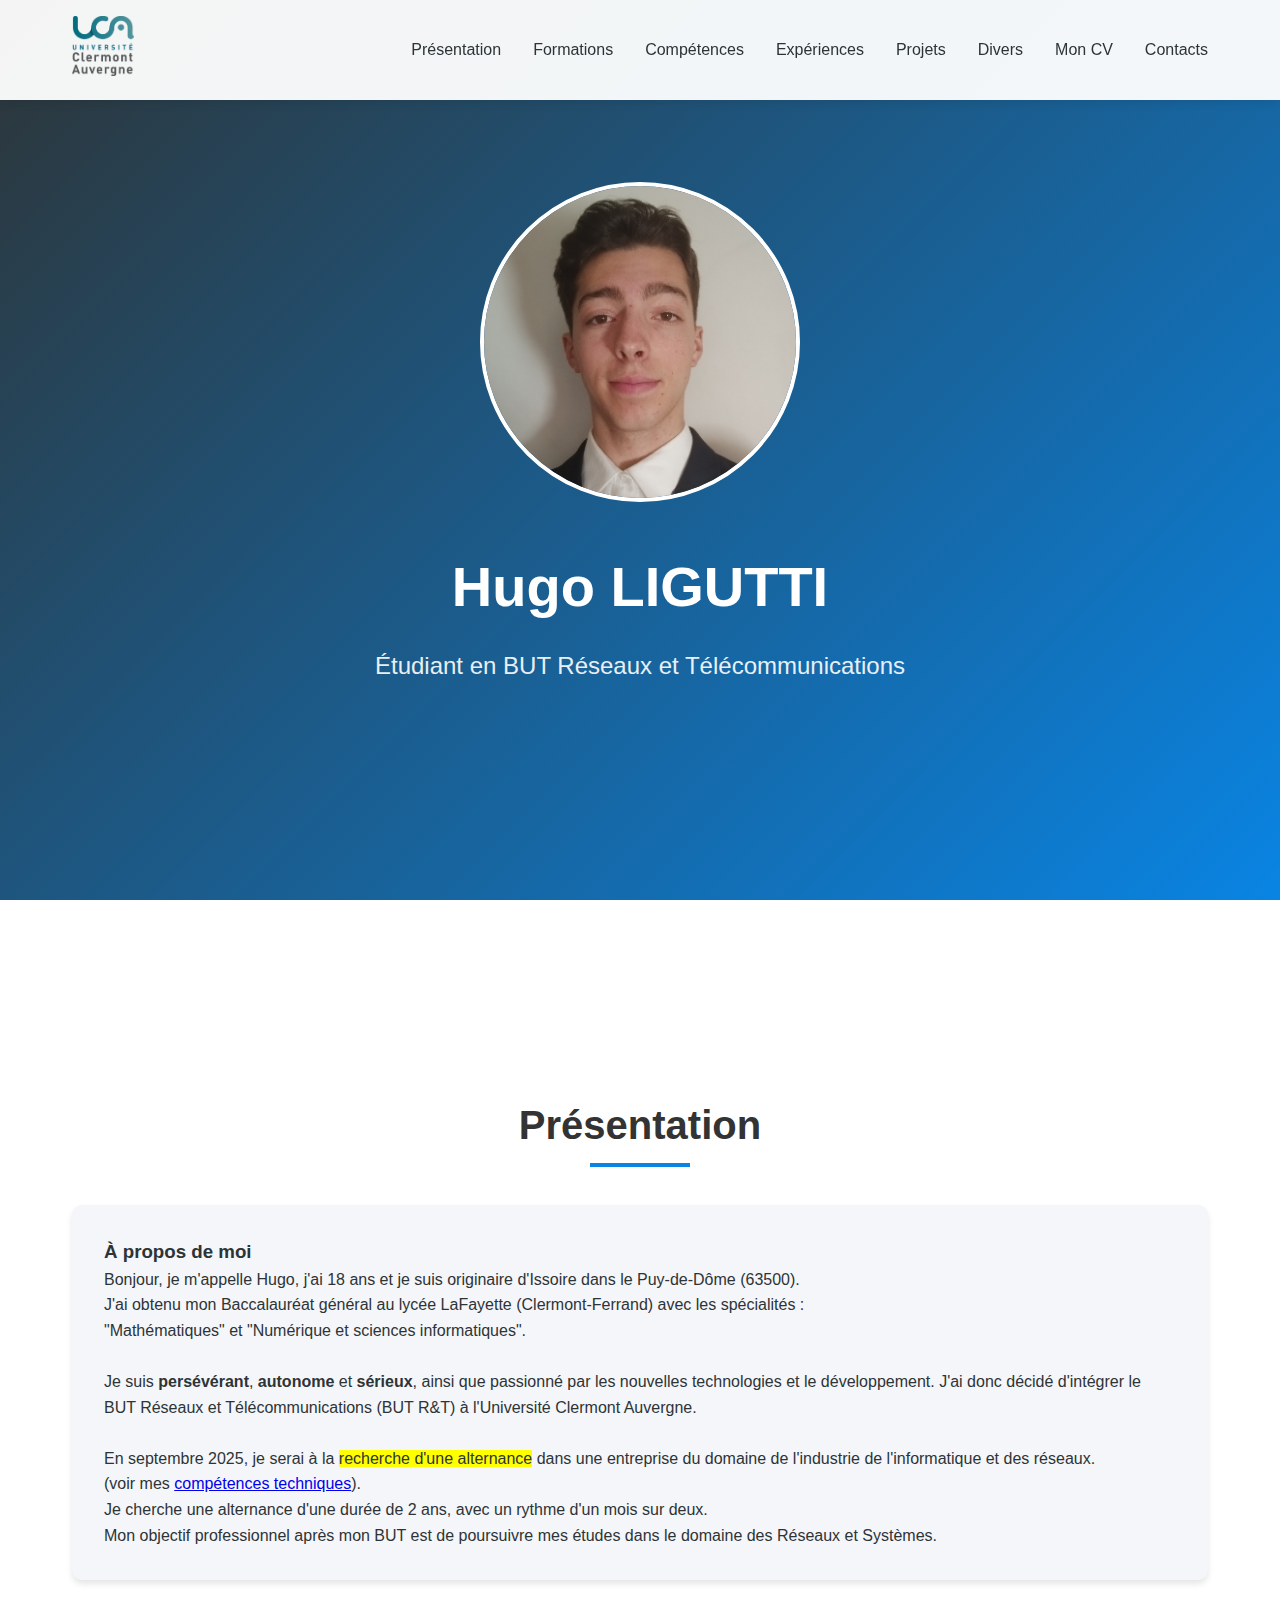
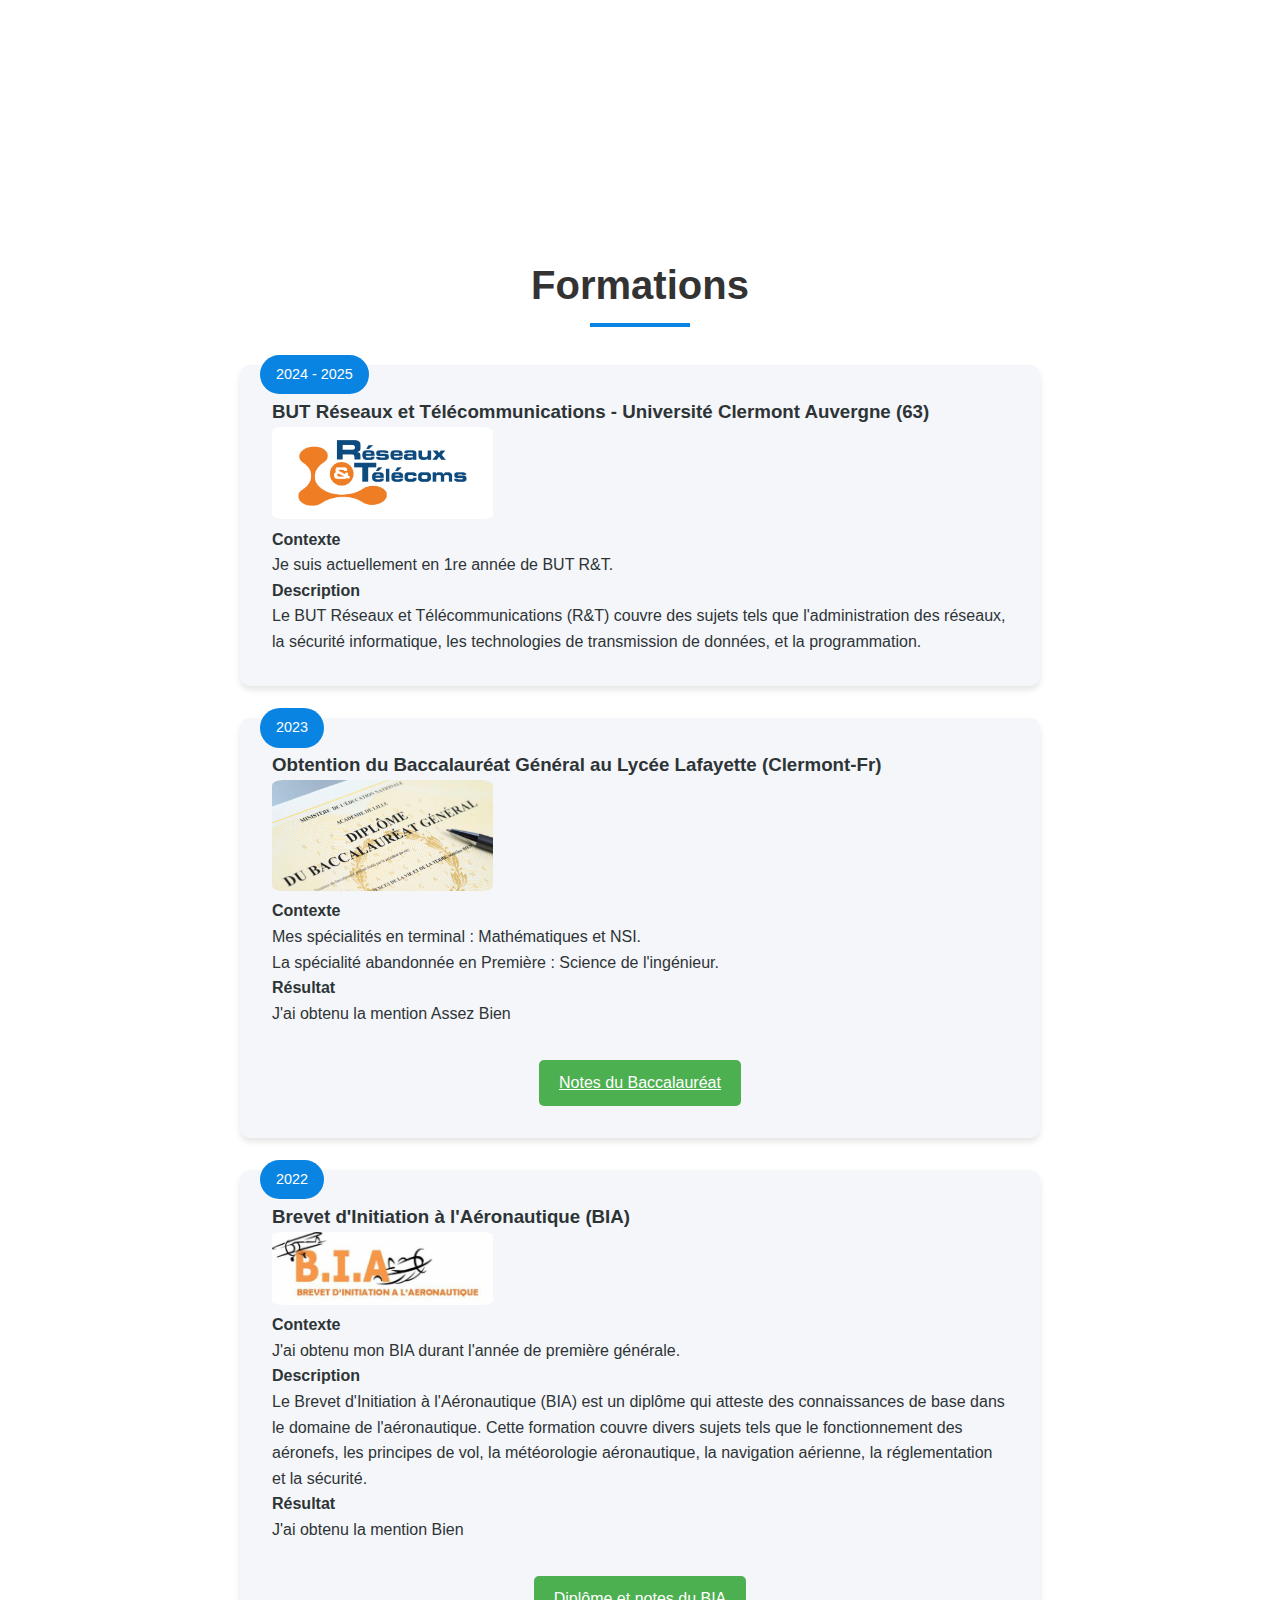
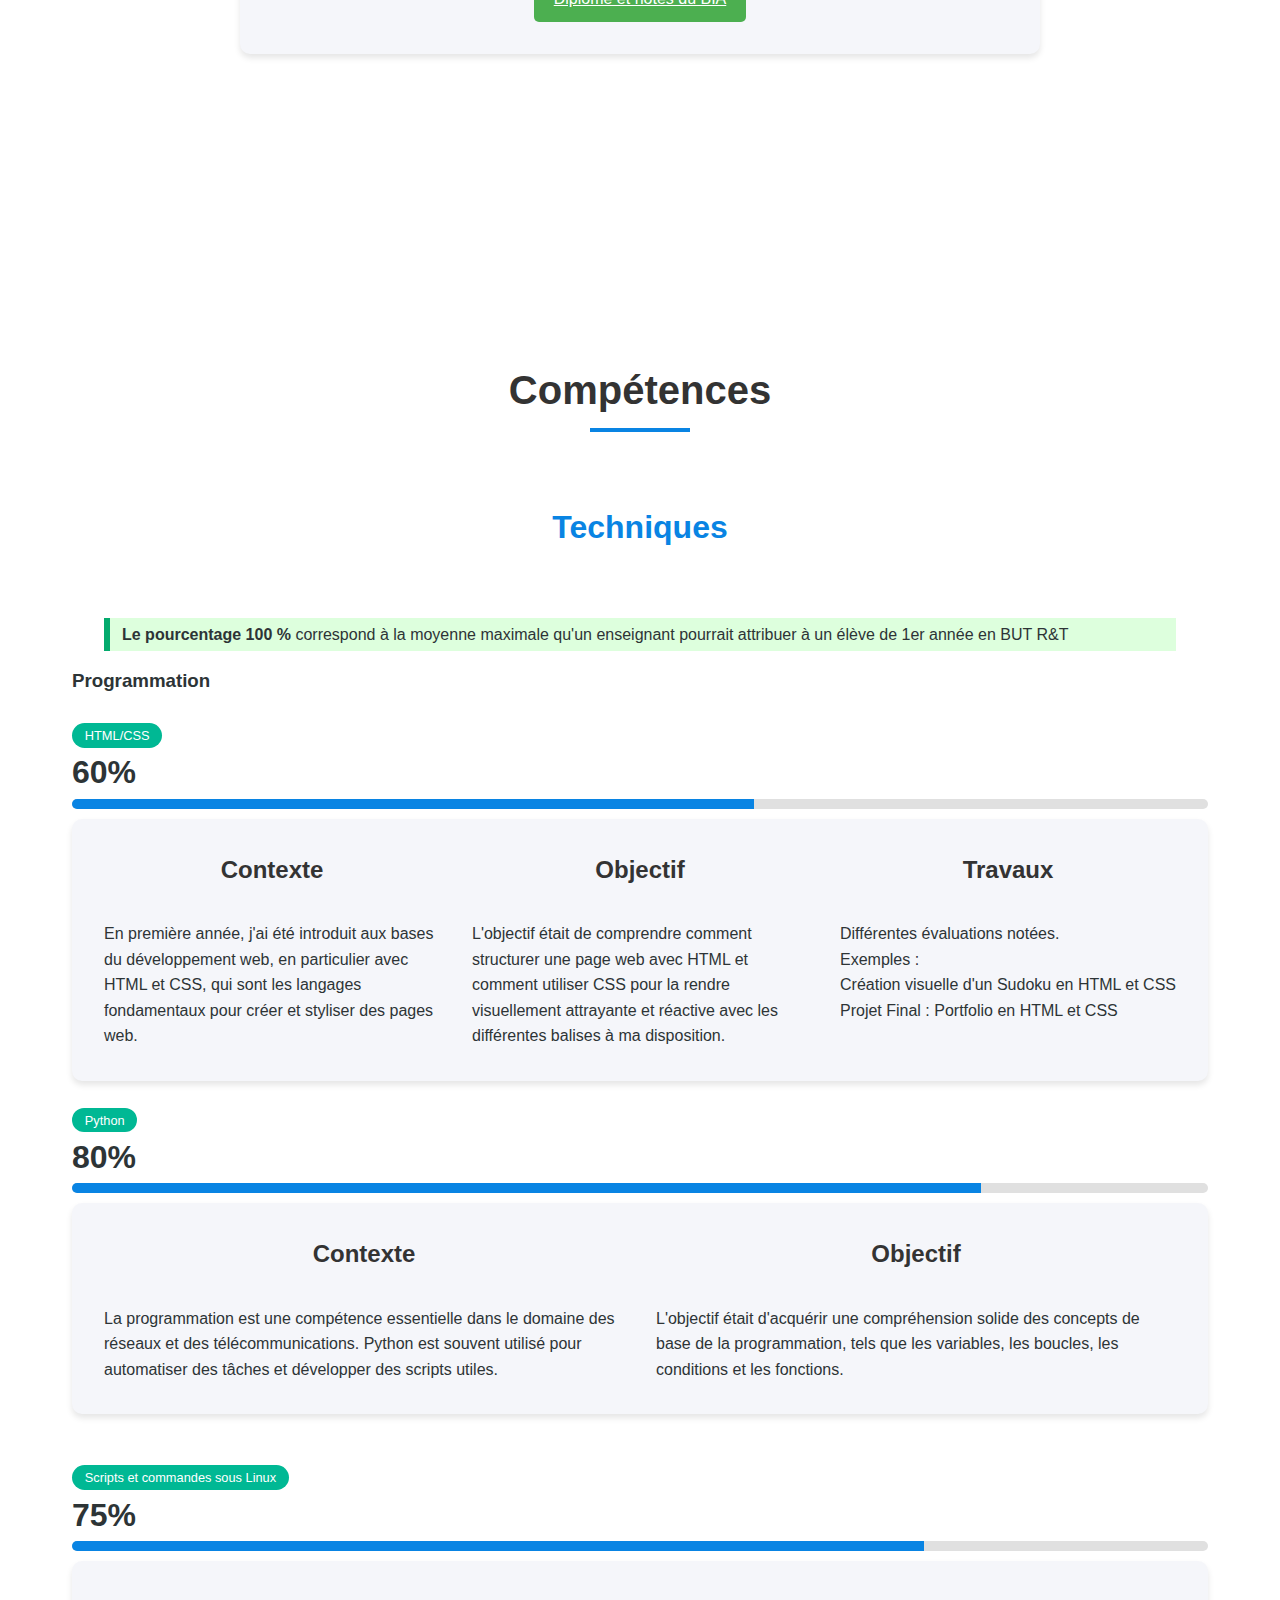
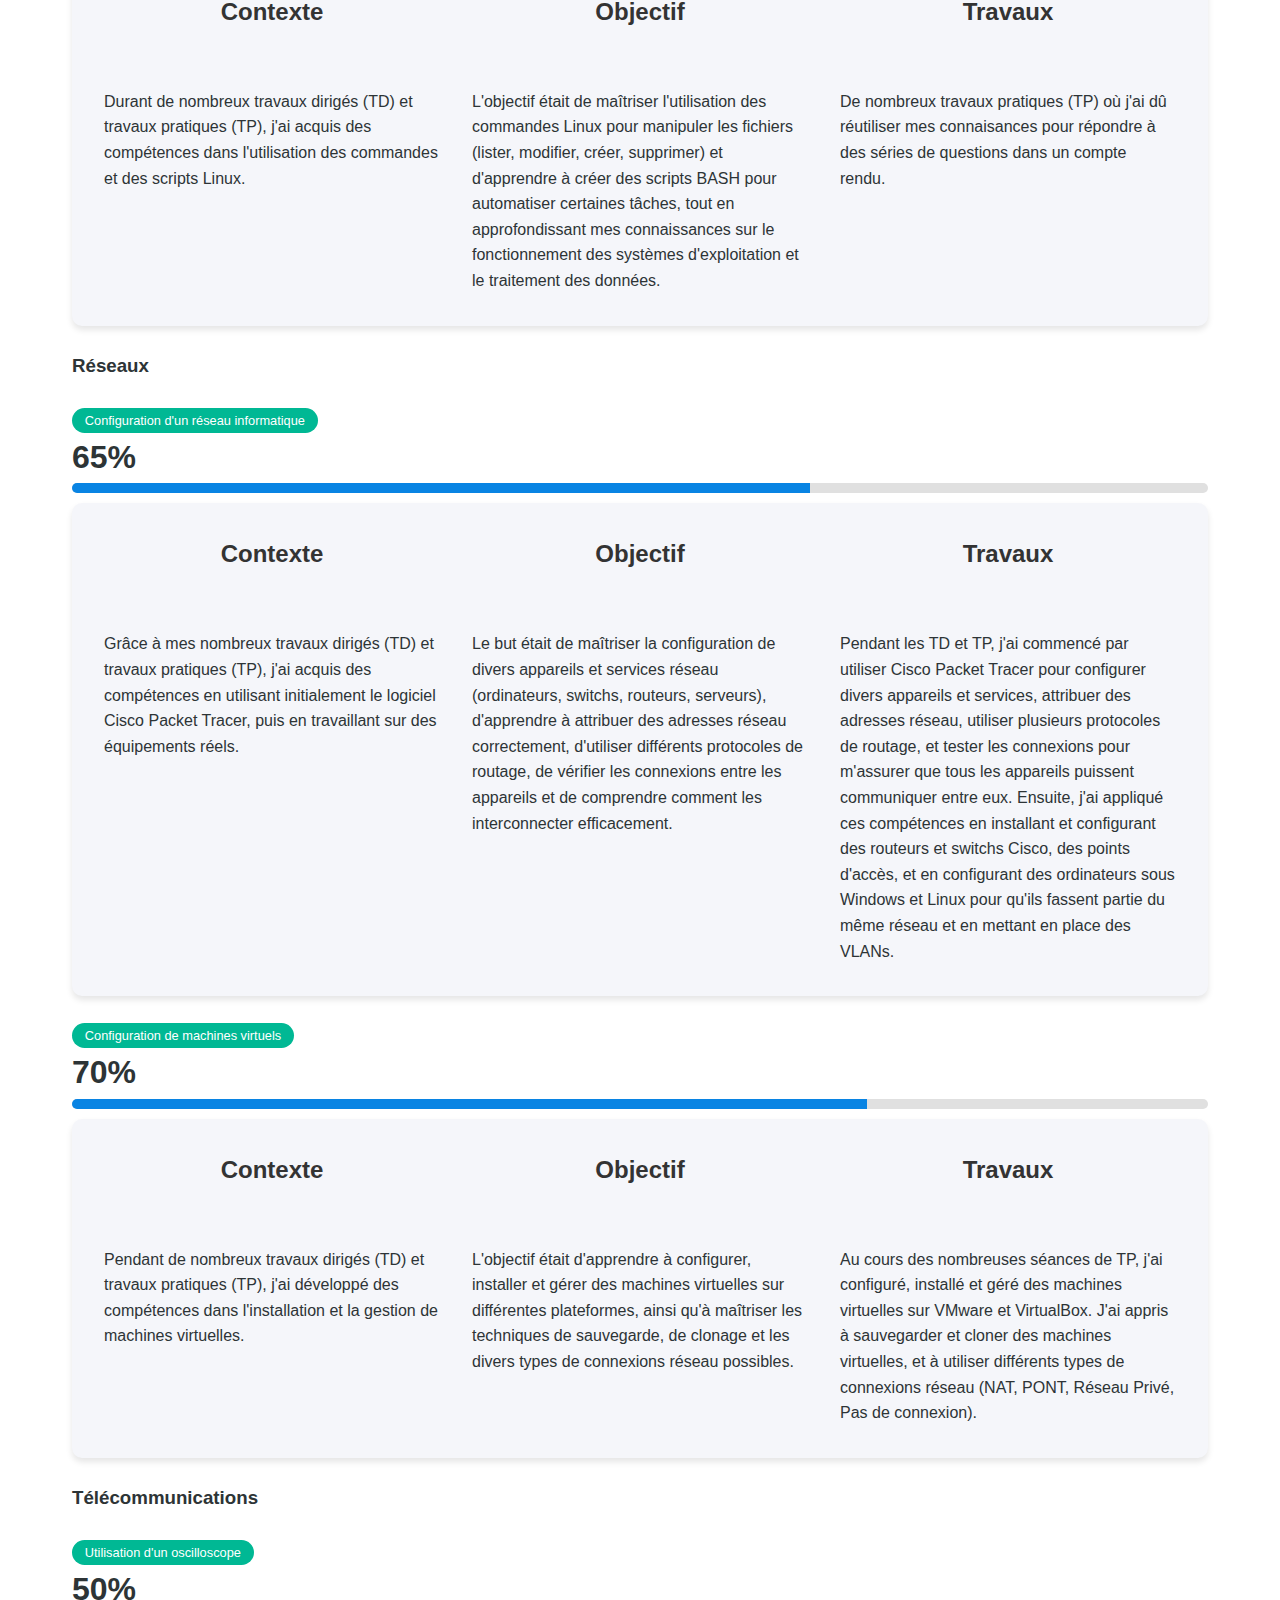
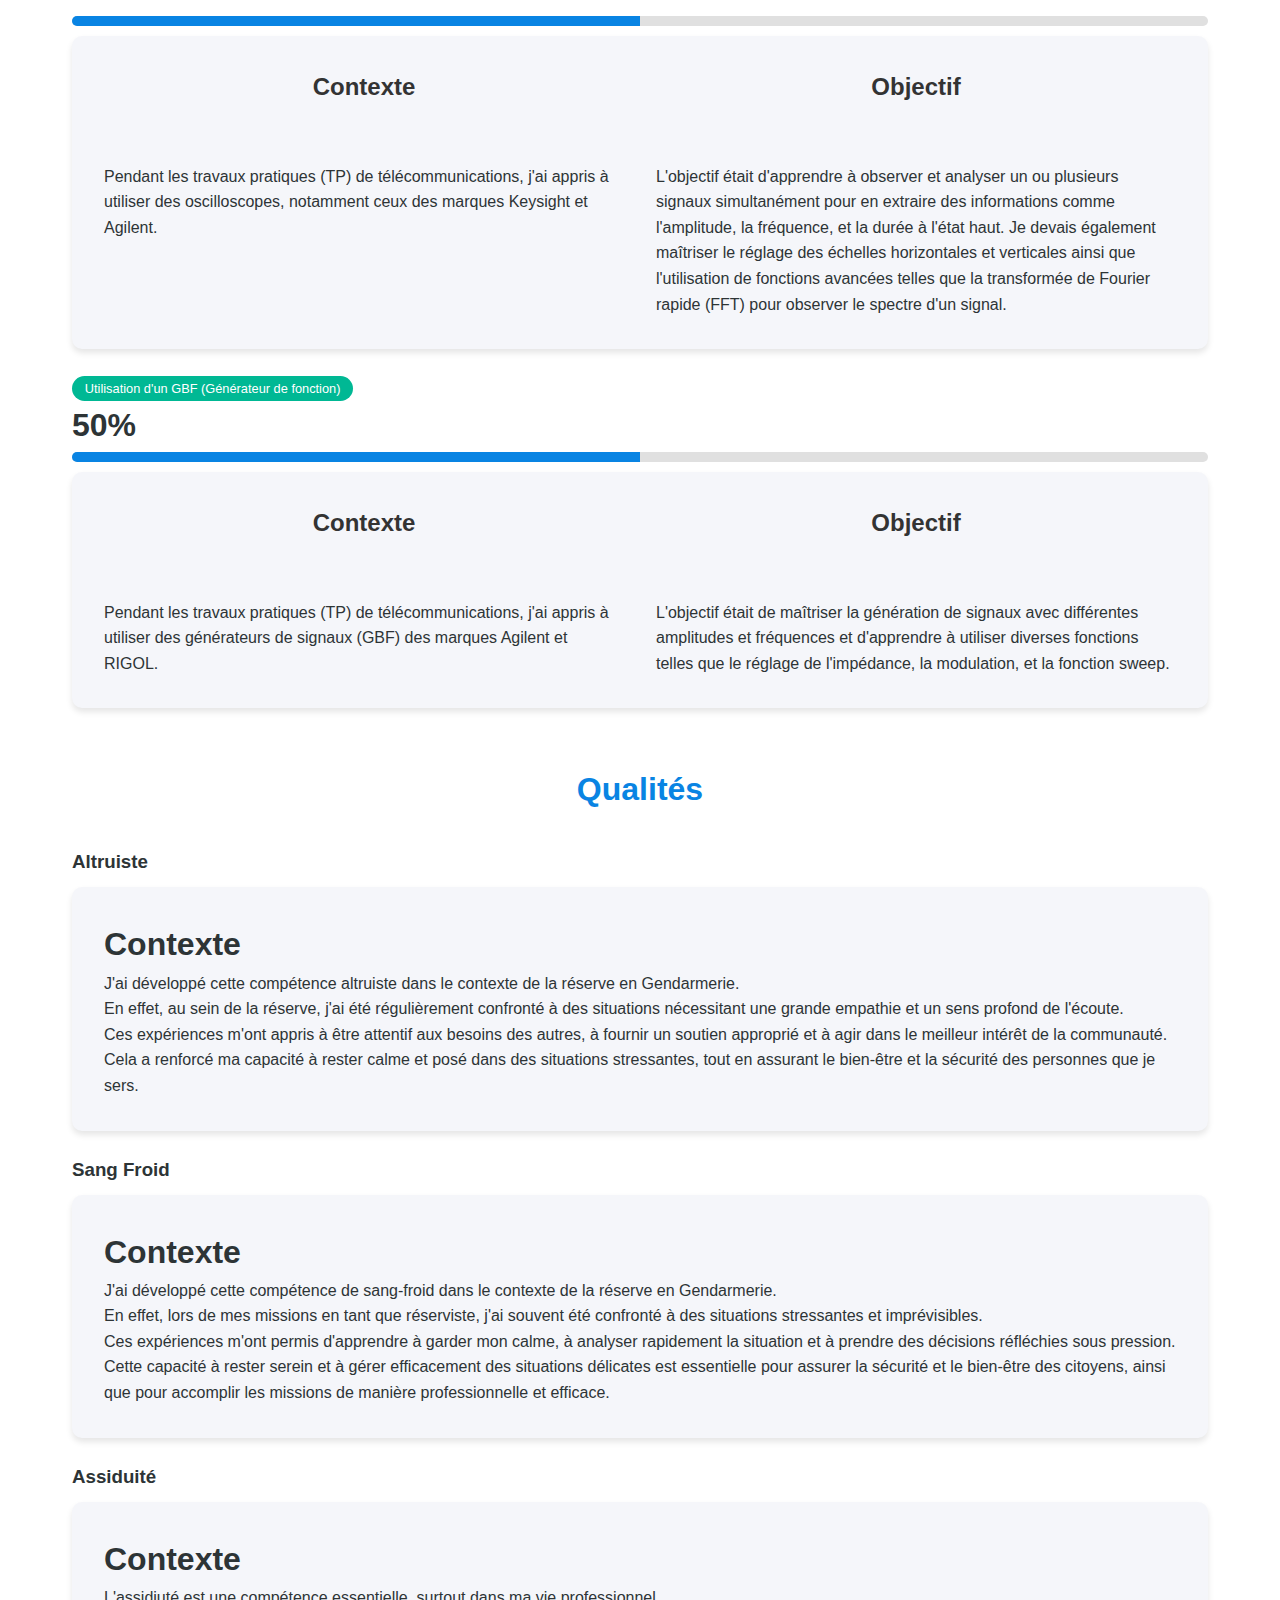
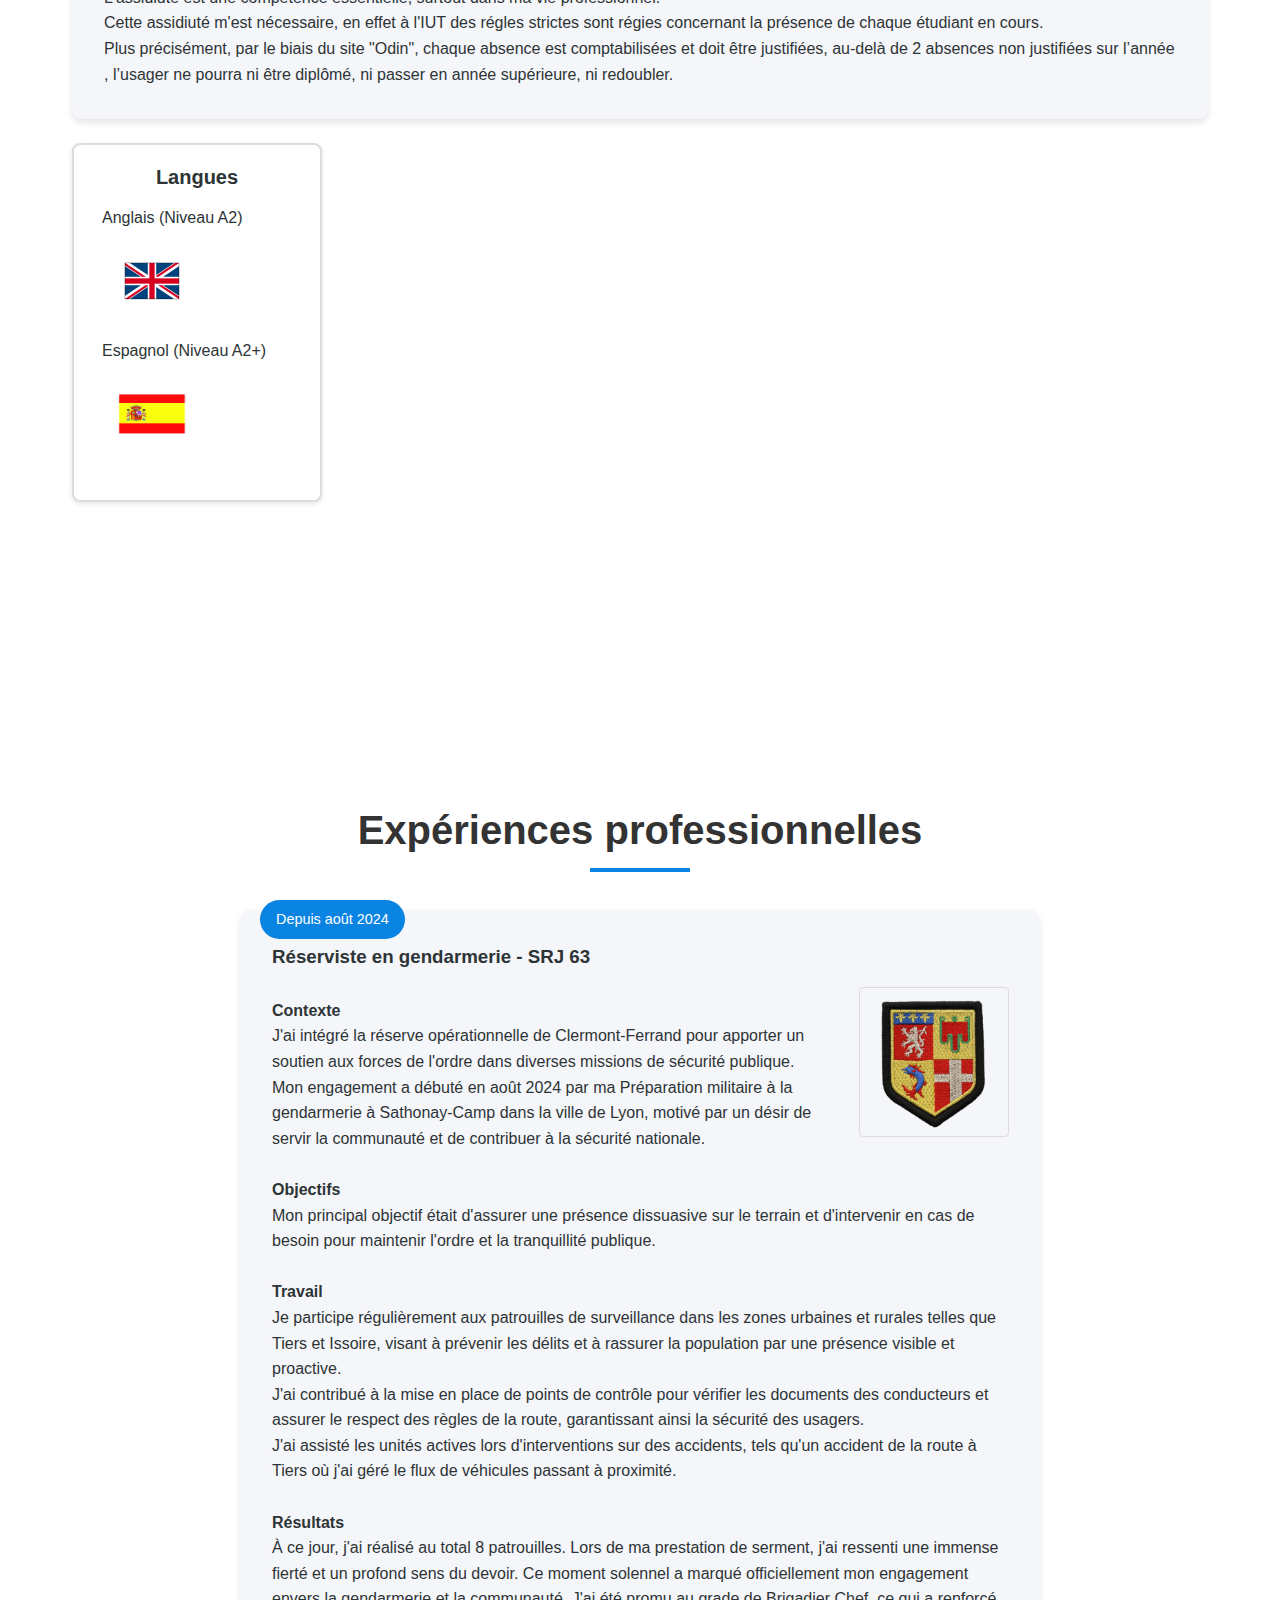
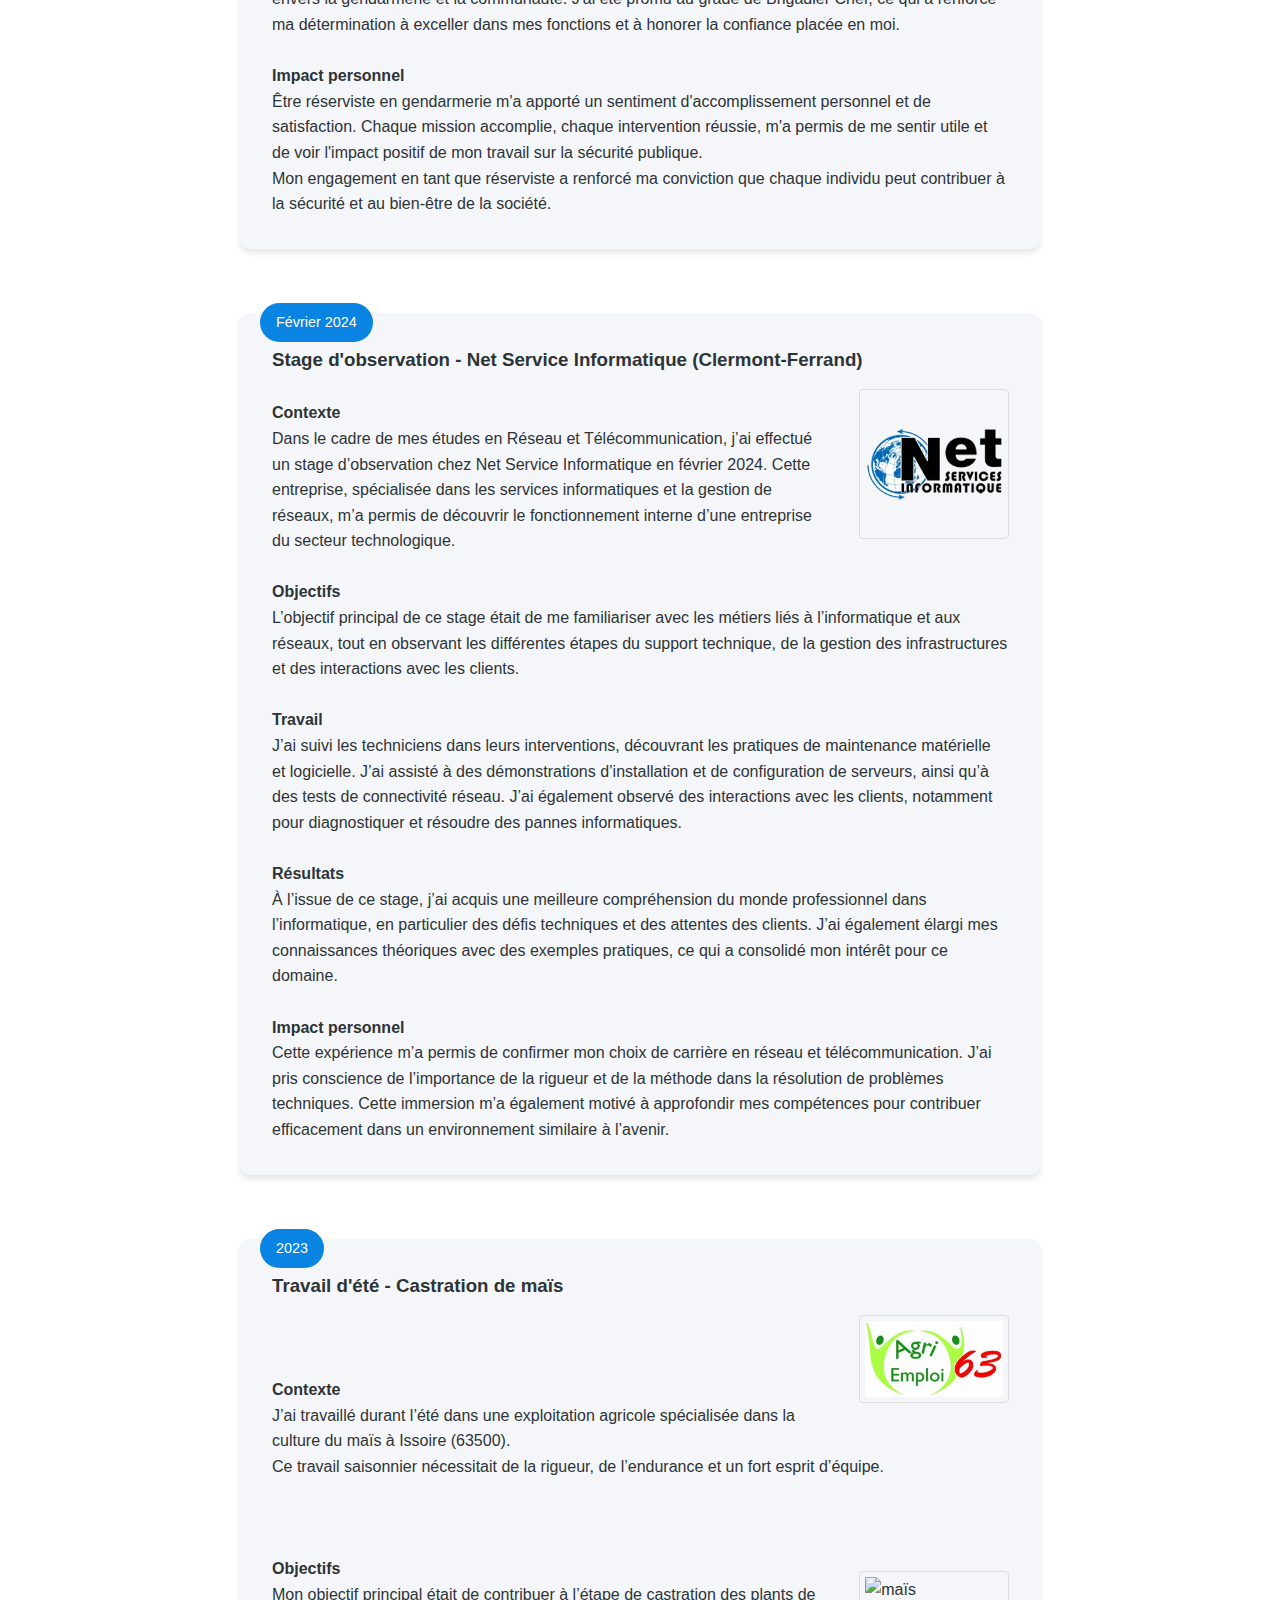
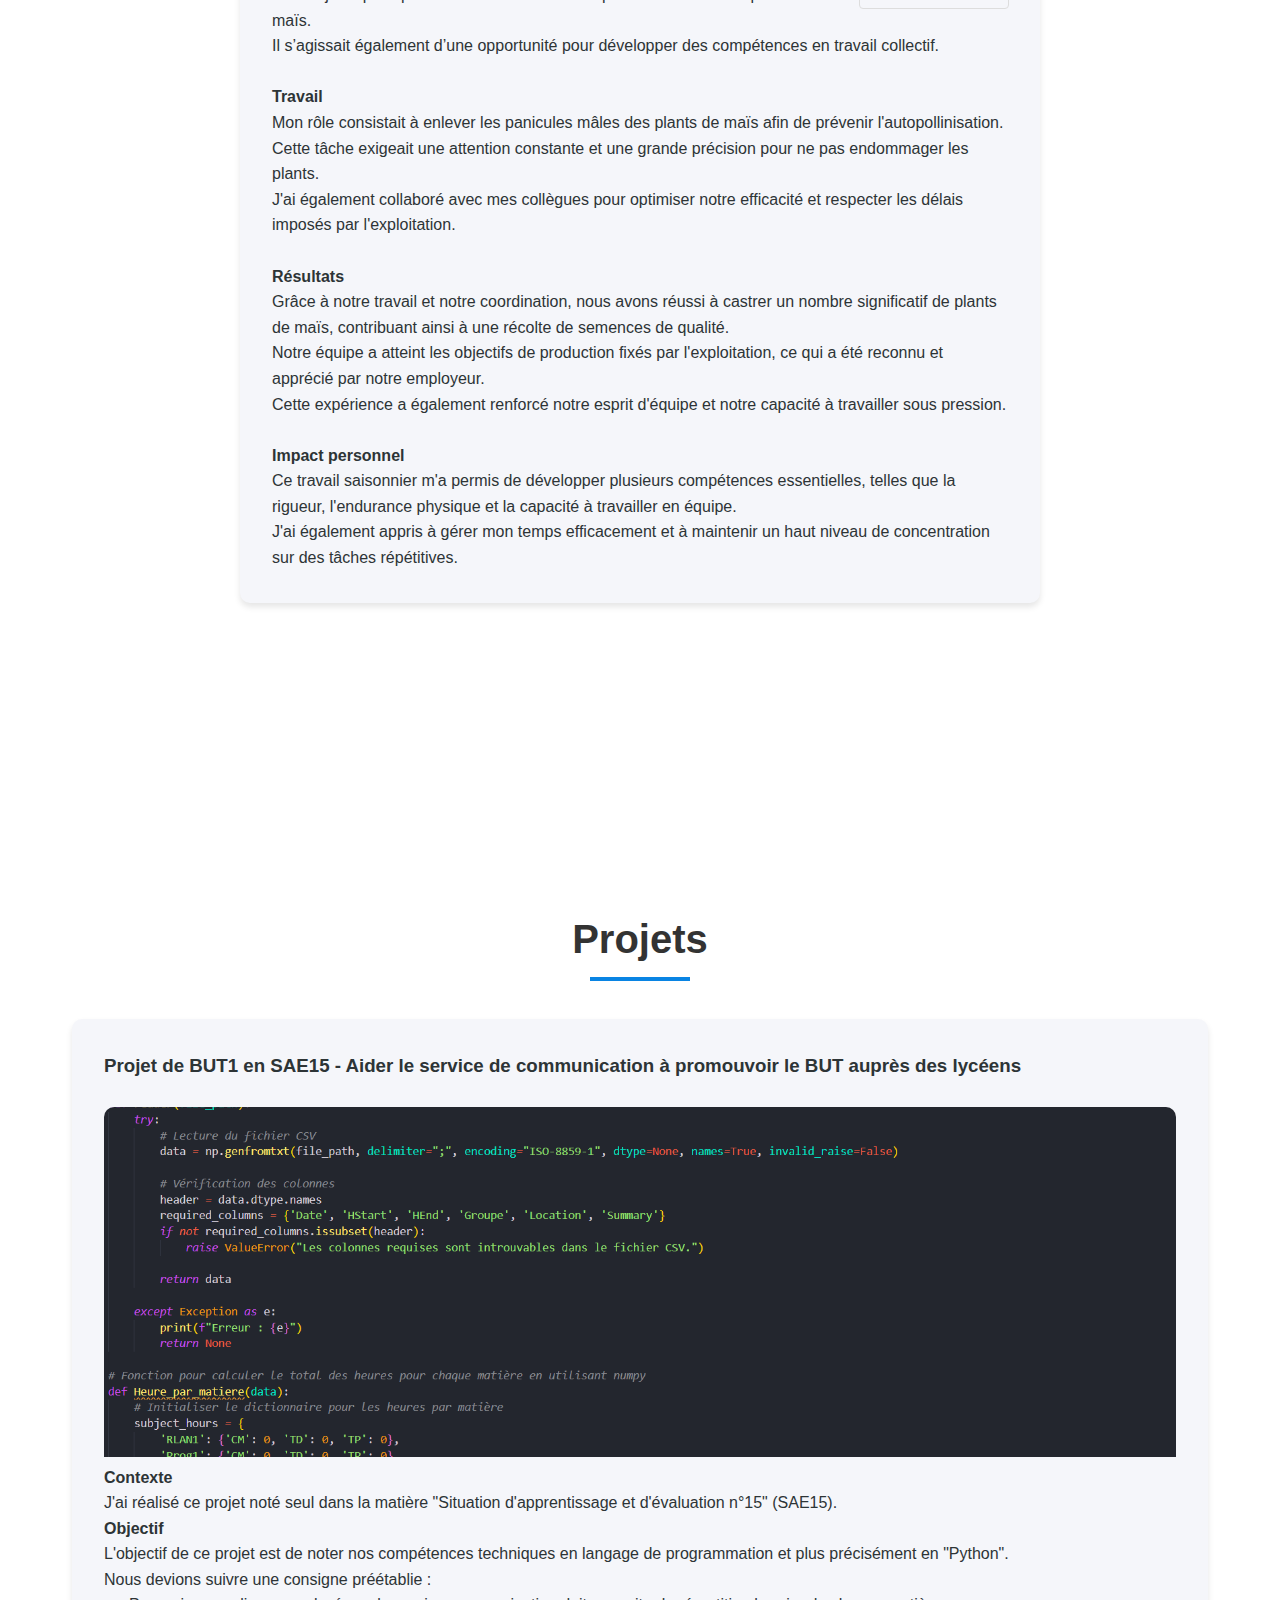
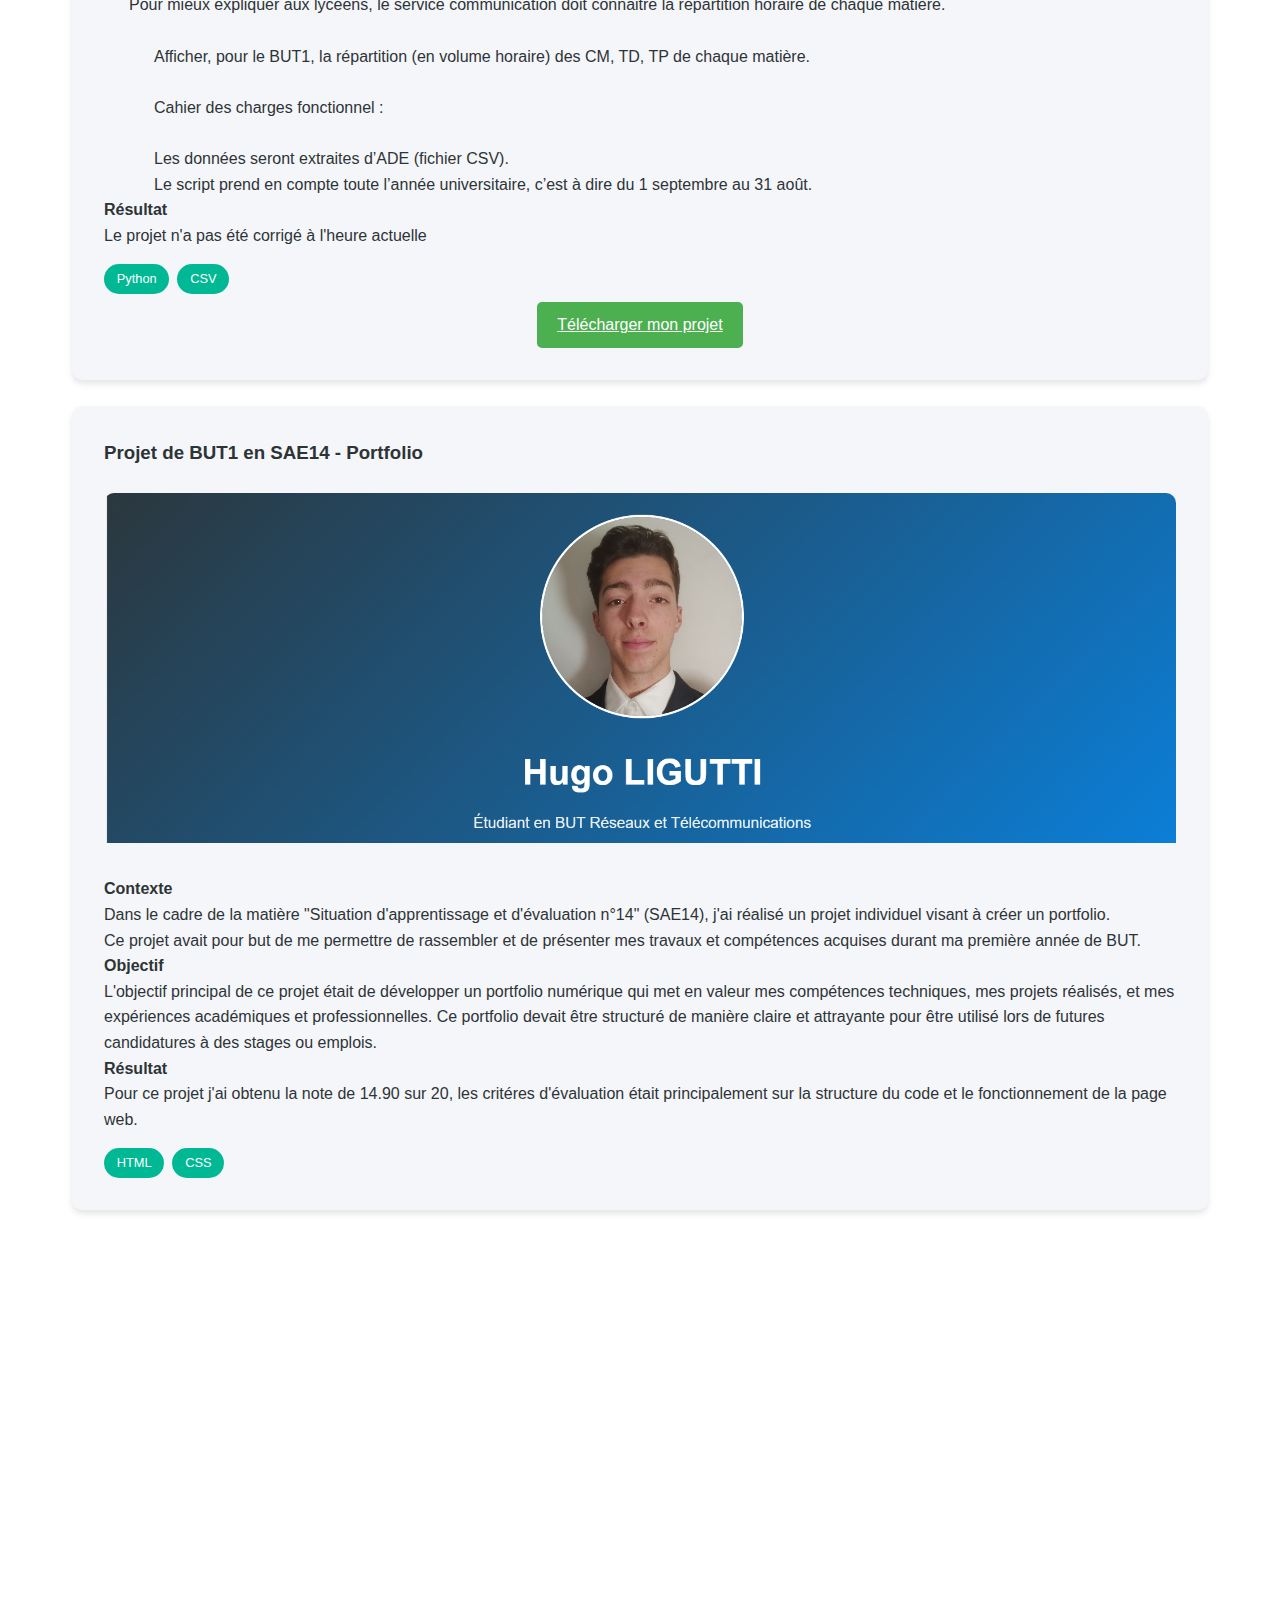
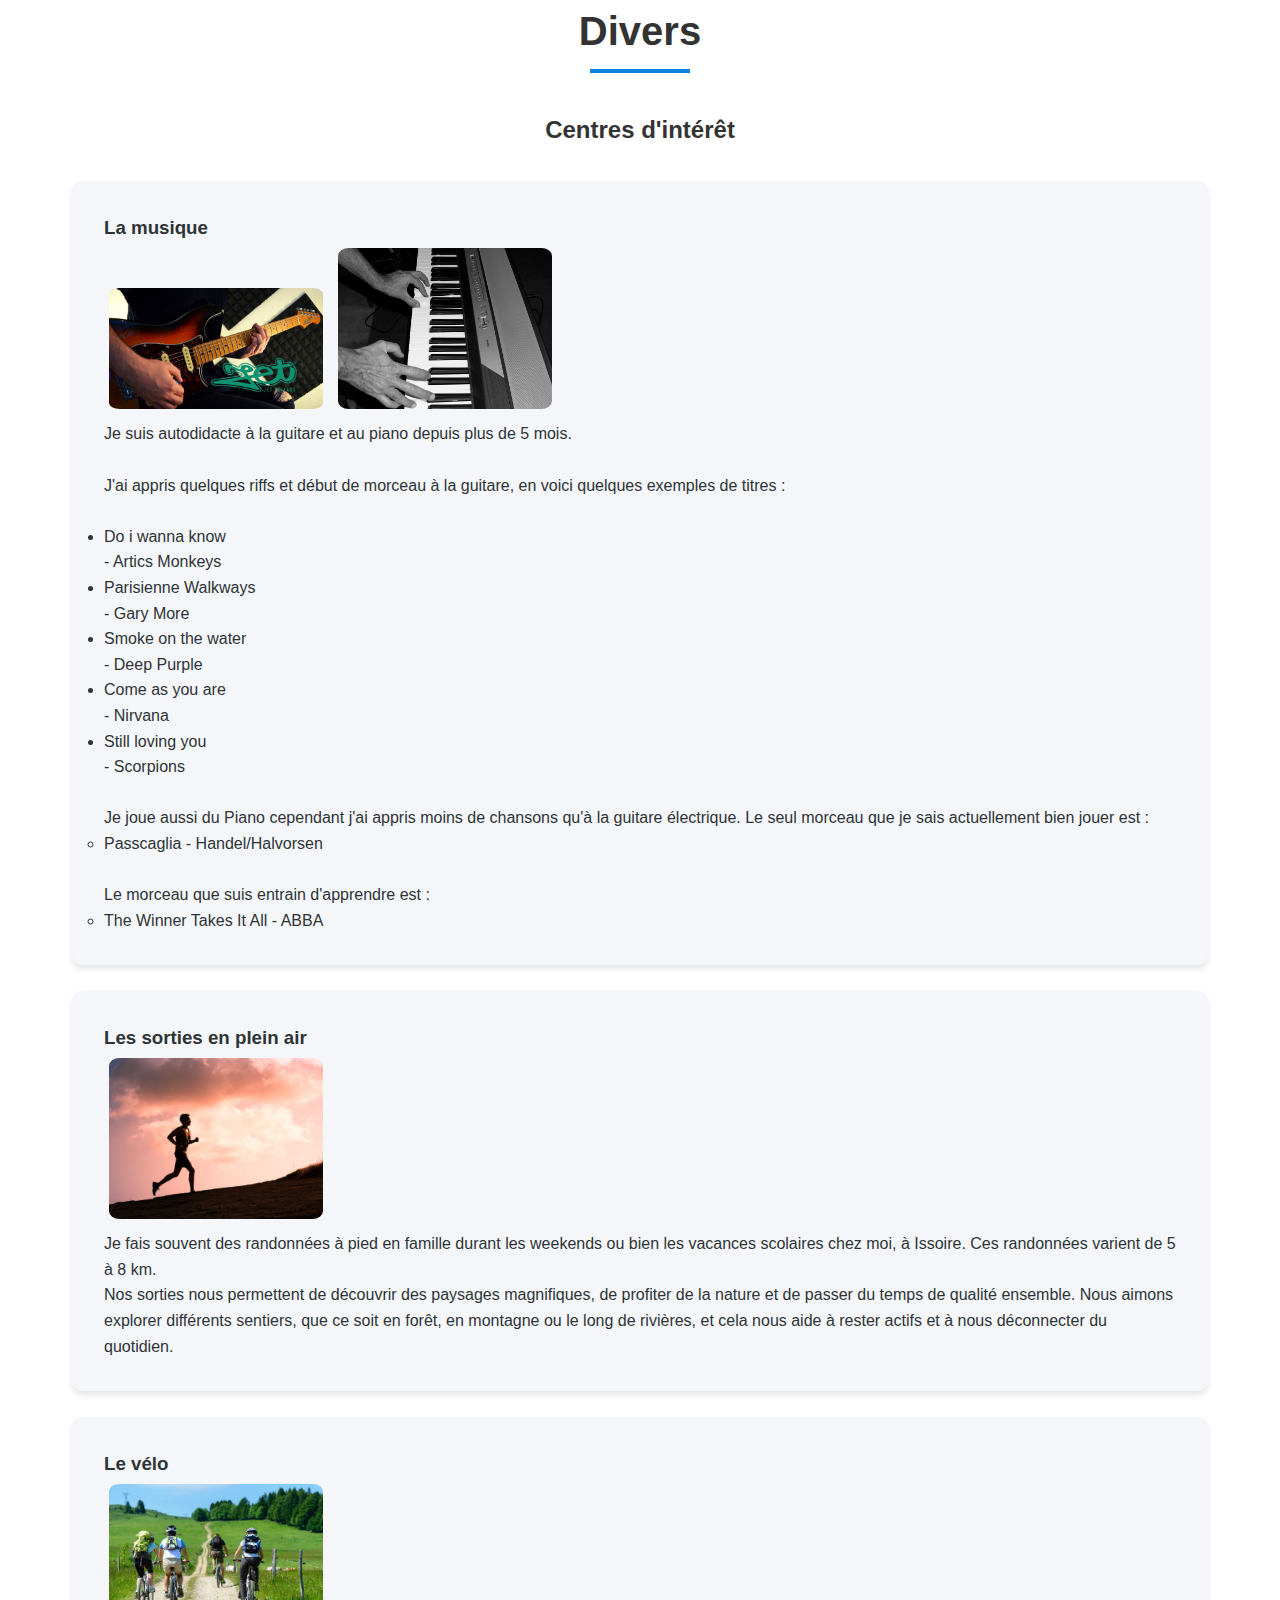
==== commit 8880e339: "Update index.html" ====
--- a/index.html
+++ b/index.html
@@ -463,7 +463,7 @@
                         <h4>Objectif</h4>
                         <p>L'objectif principal de ce projet était de développer un portfolio numérique qui met en valeur mes compétences techniques, mes projets réalisés, et mes expériences académiques et professionnelles. Ce portfolio devait être structuré de manière claire et attrayante pour être utilisé lors de futures candidatures à des stages ou emplois.</p>
                         <h4>Résultat</h4>
-                        <p>Le projet n'a pas été corrigé à l'heure actuelle</p>
+                        <p>Pour ce projet j'ai obtenu la note de 14.90 sur 20, les critéres d'évaluation était principalement sur la structure du code et le fonctionnement de la page web. <br></p>
                         <div class="project-tags">
                             <span class="tag">HTML</span>
                             <span class="tag">CSS</span>
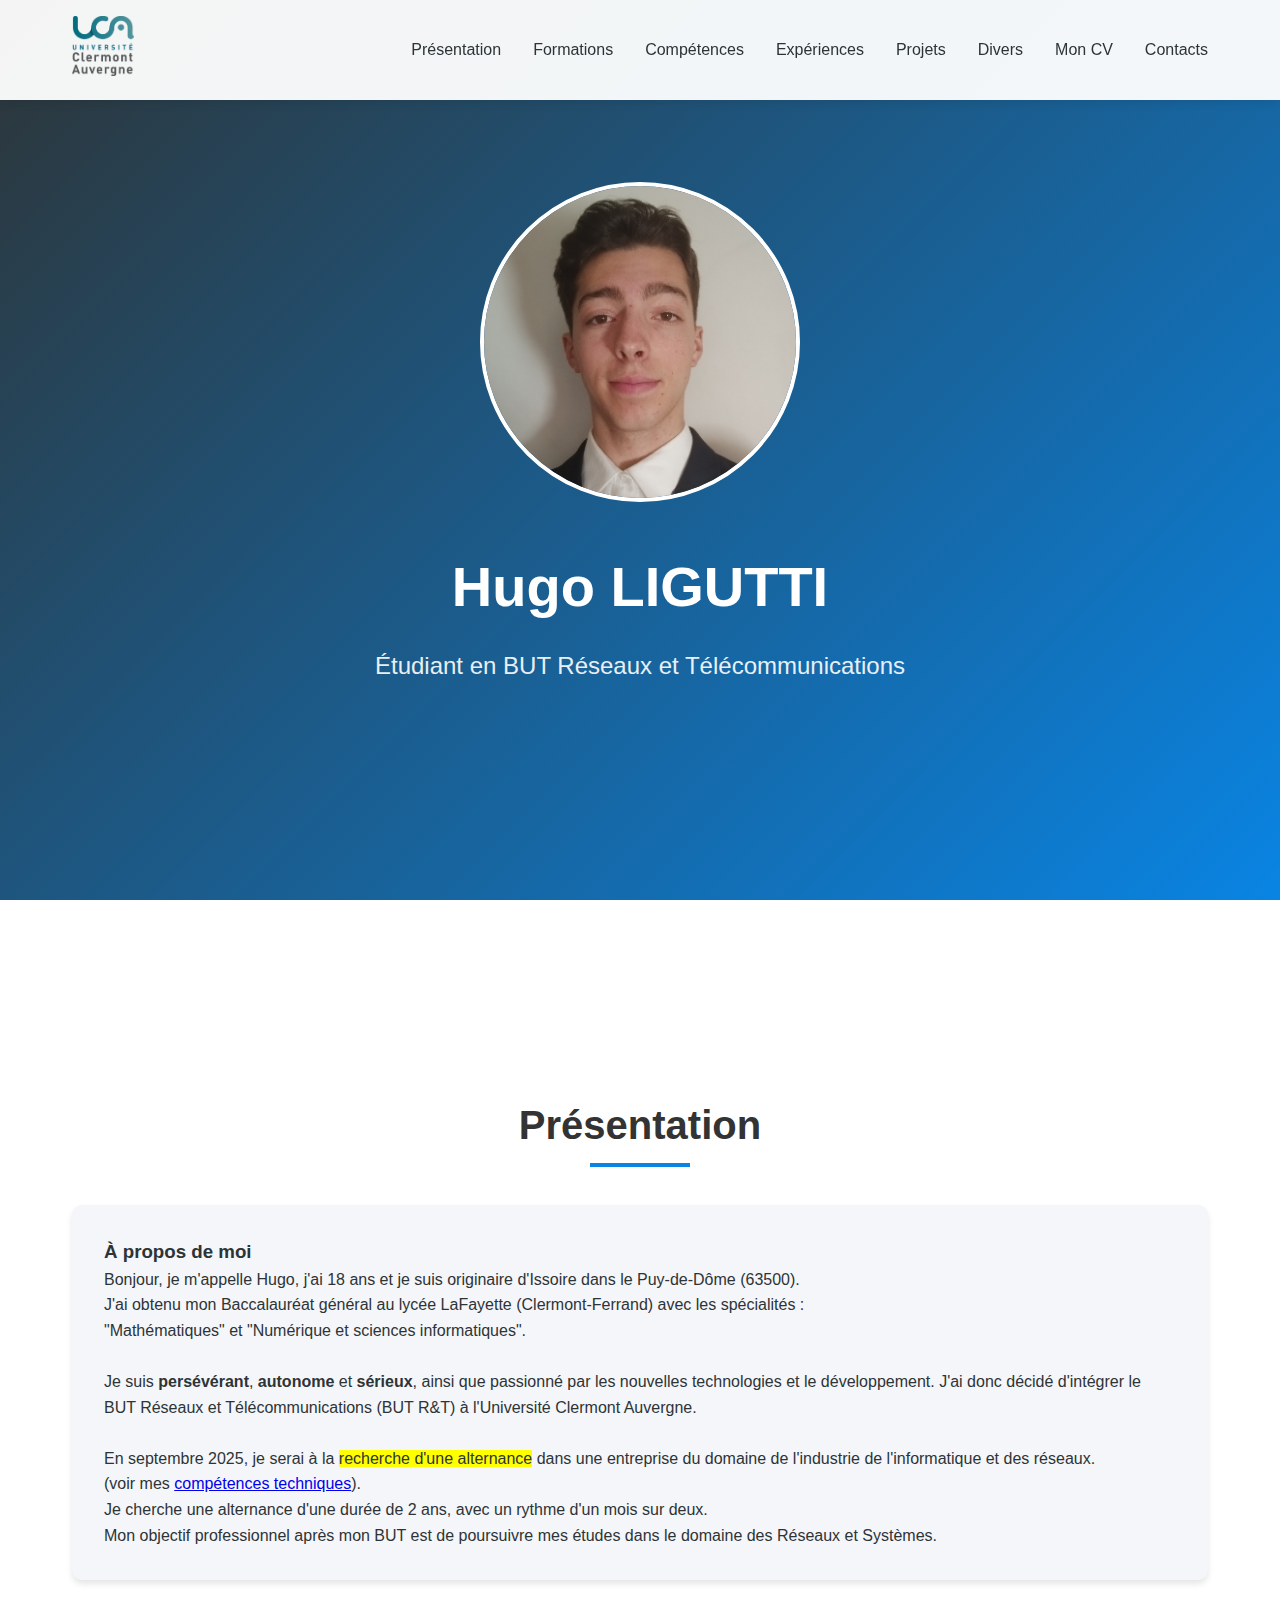
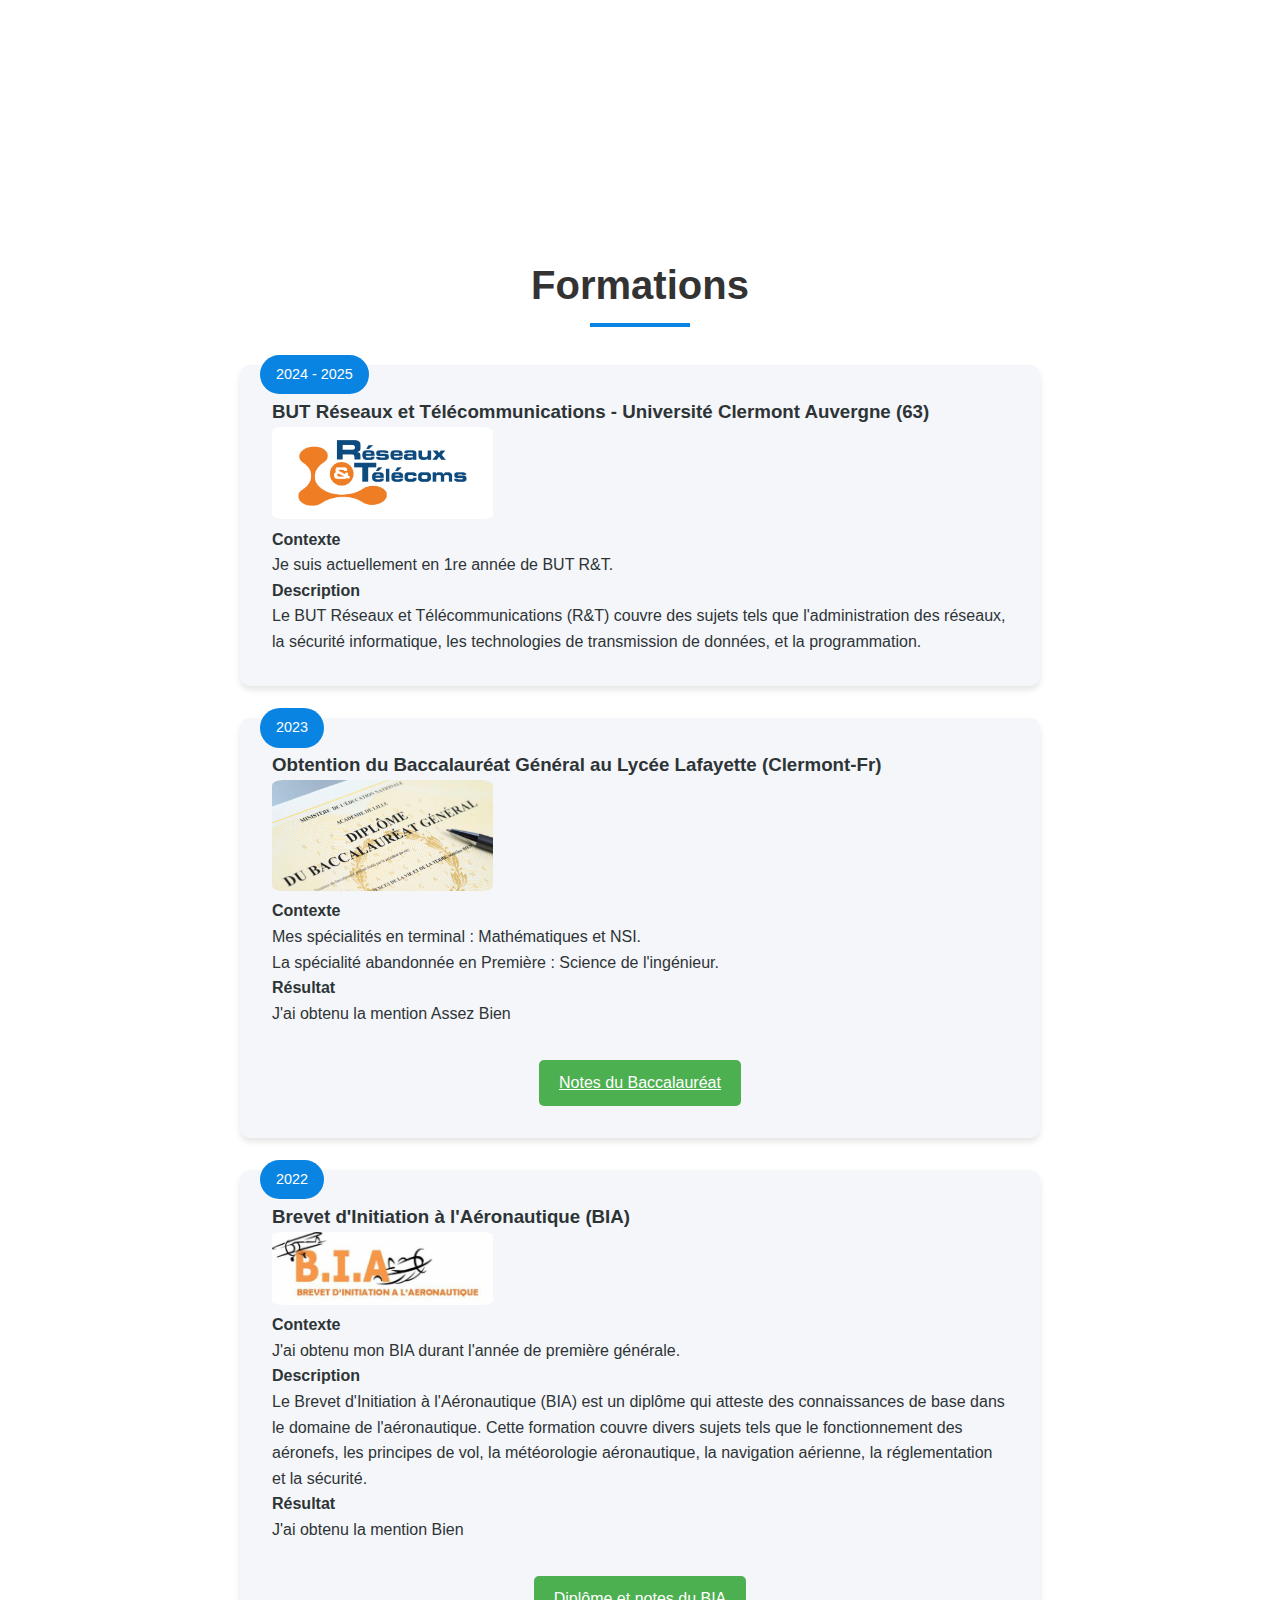
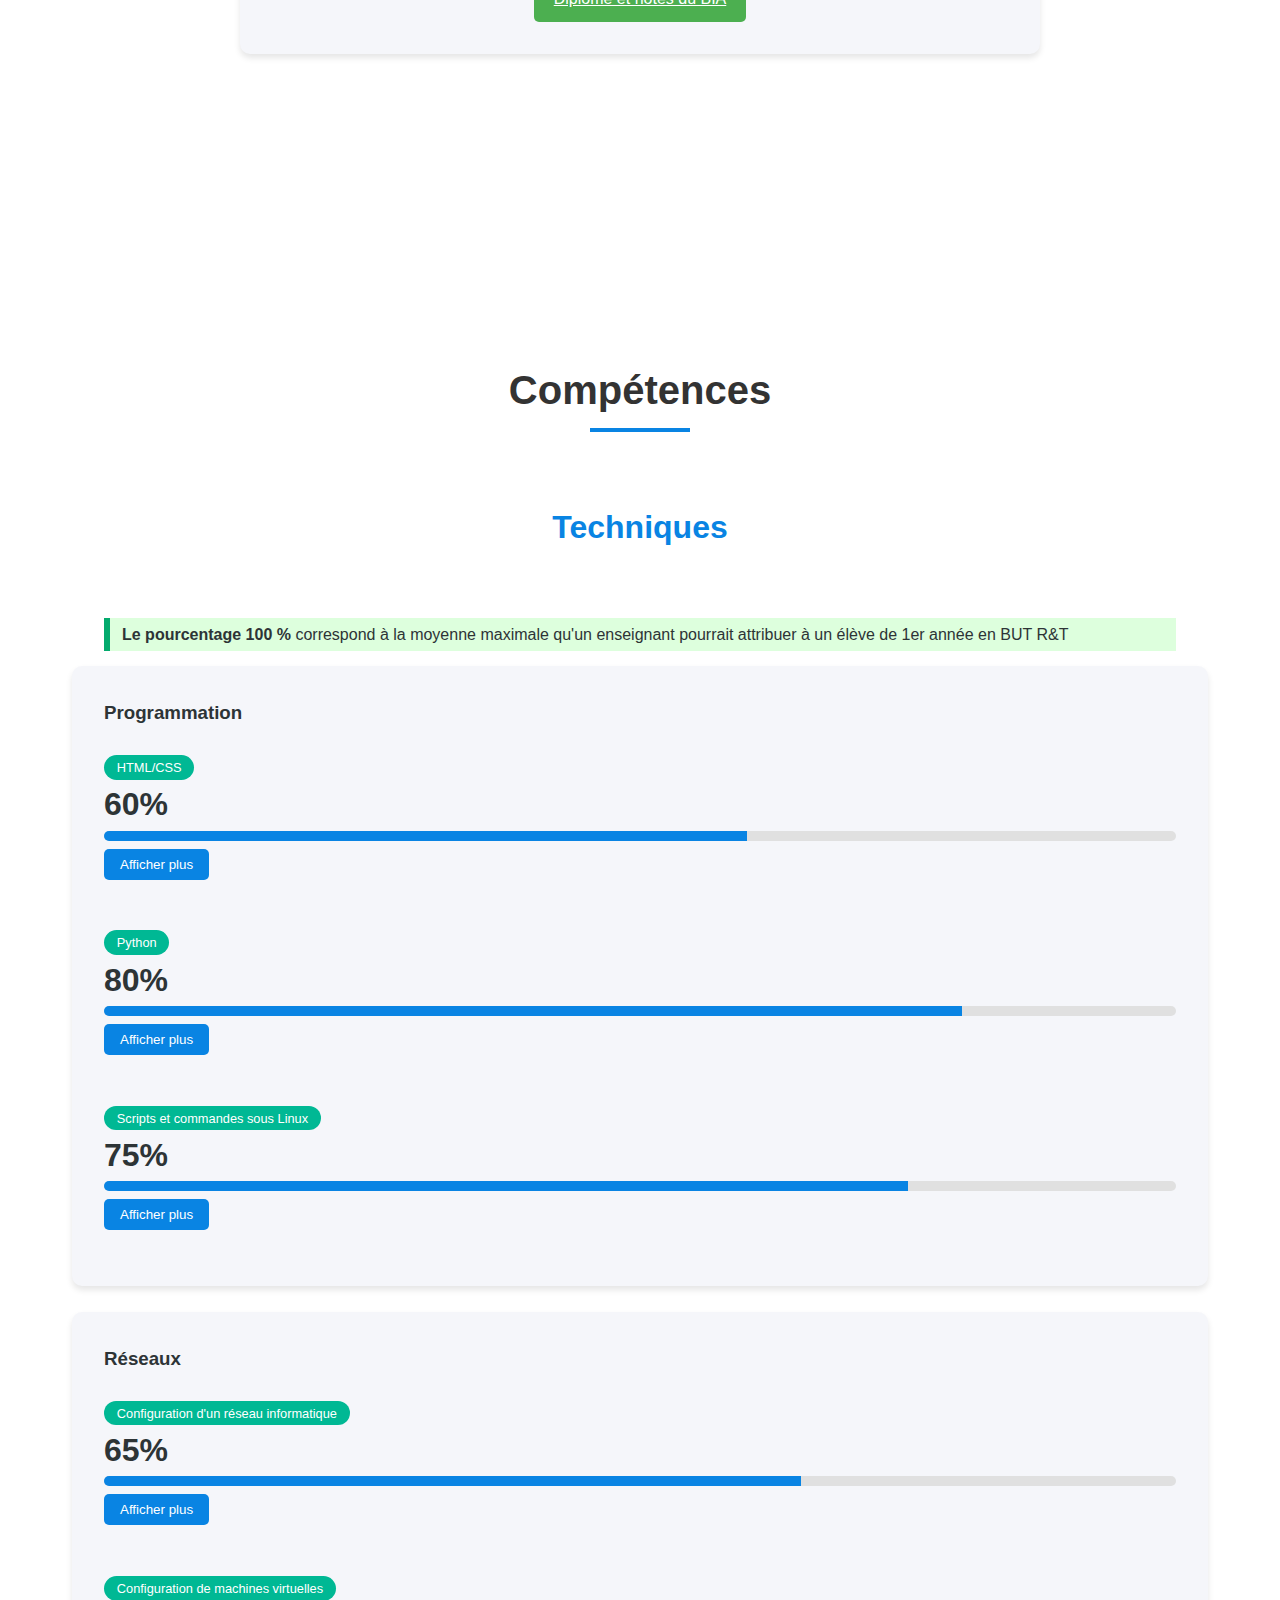
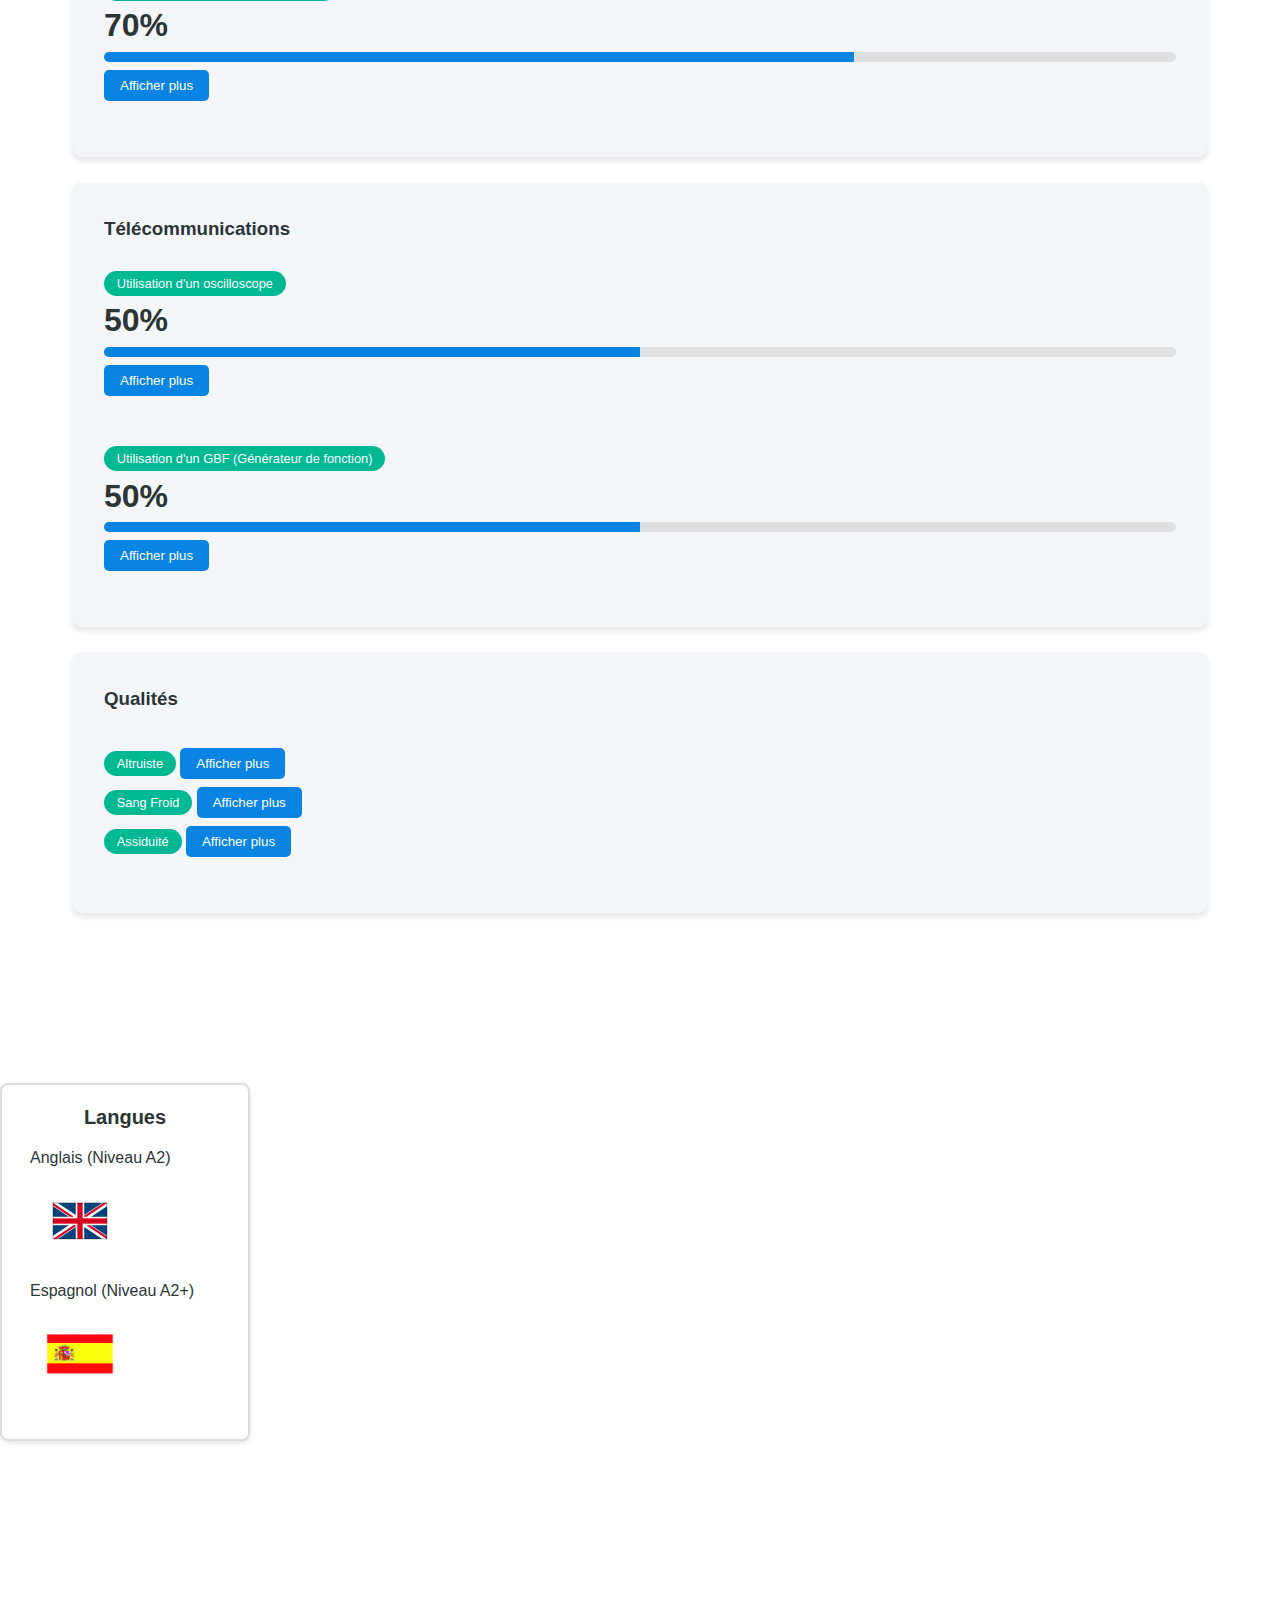
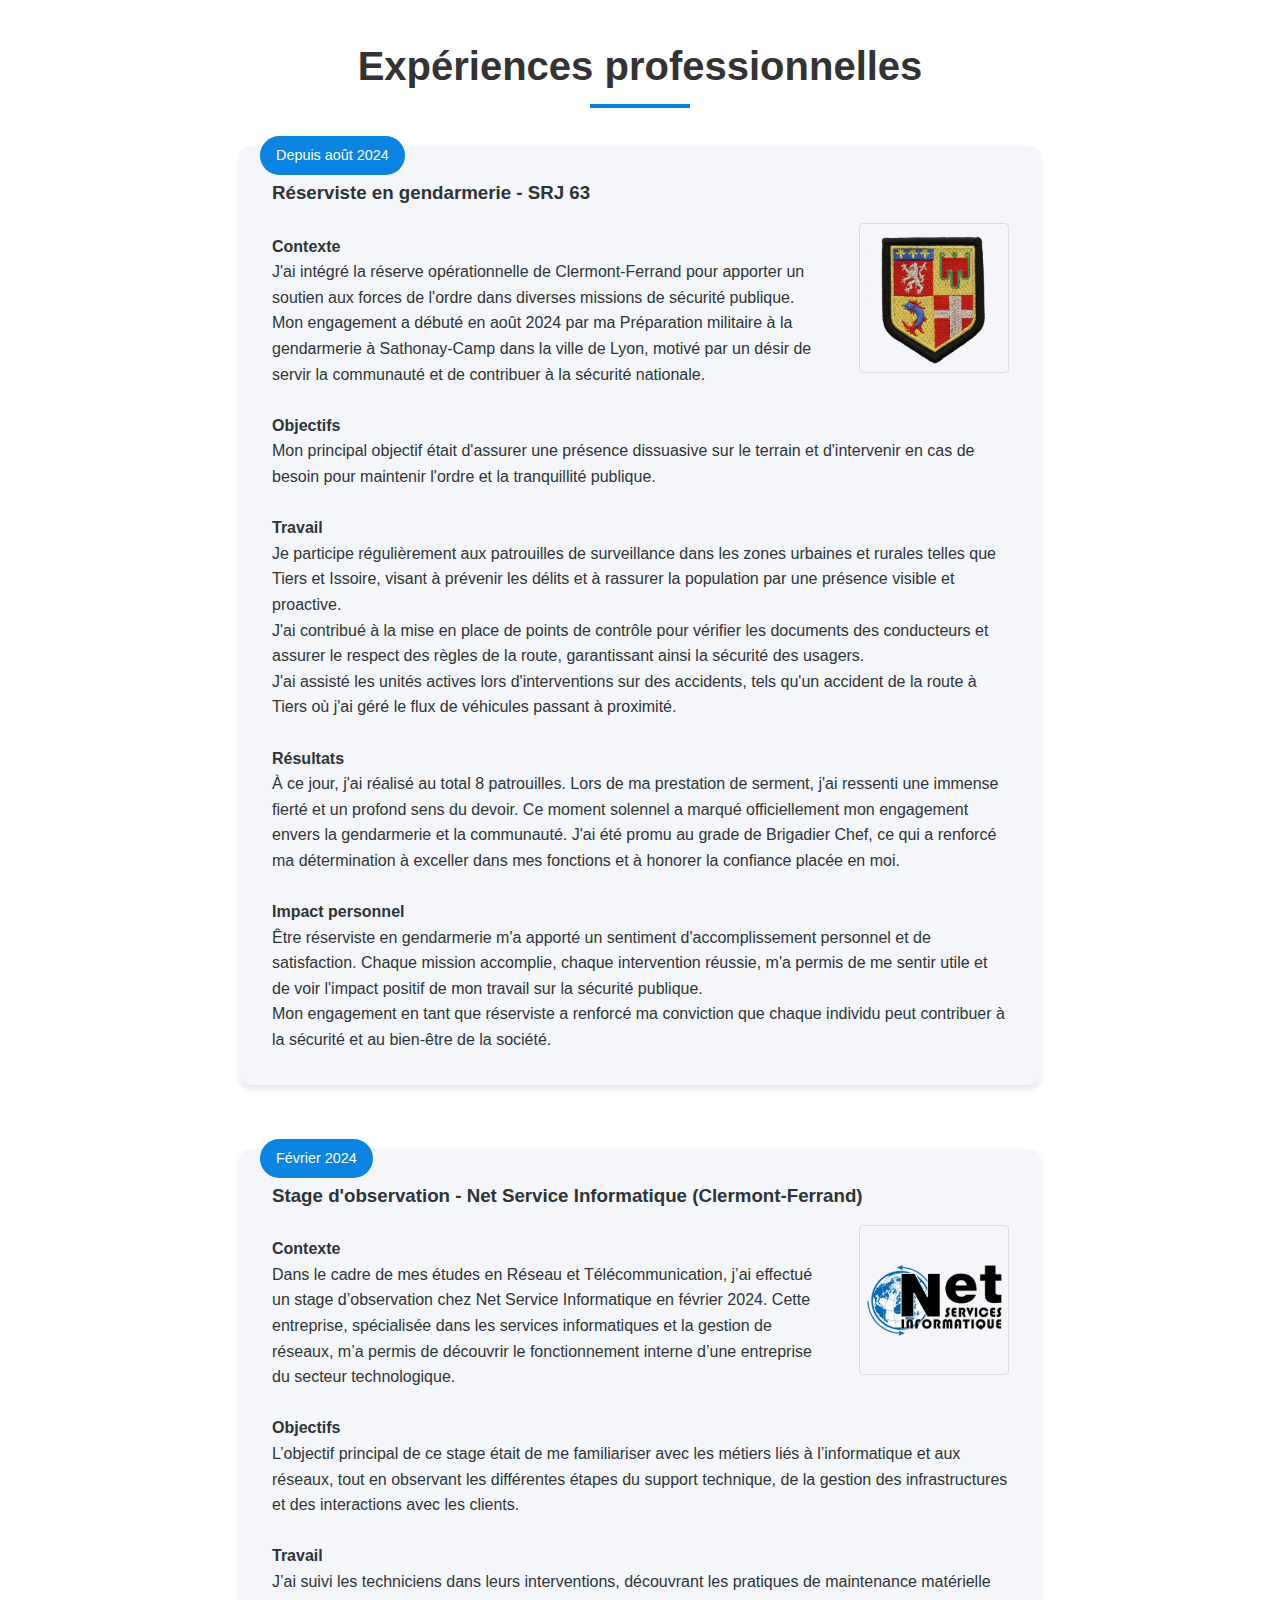
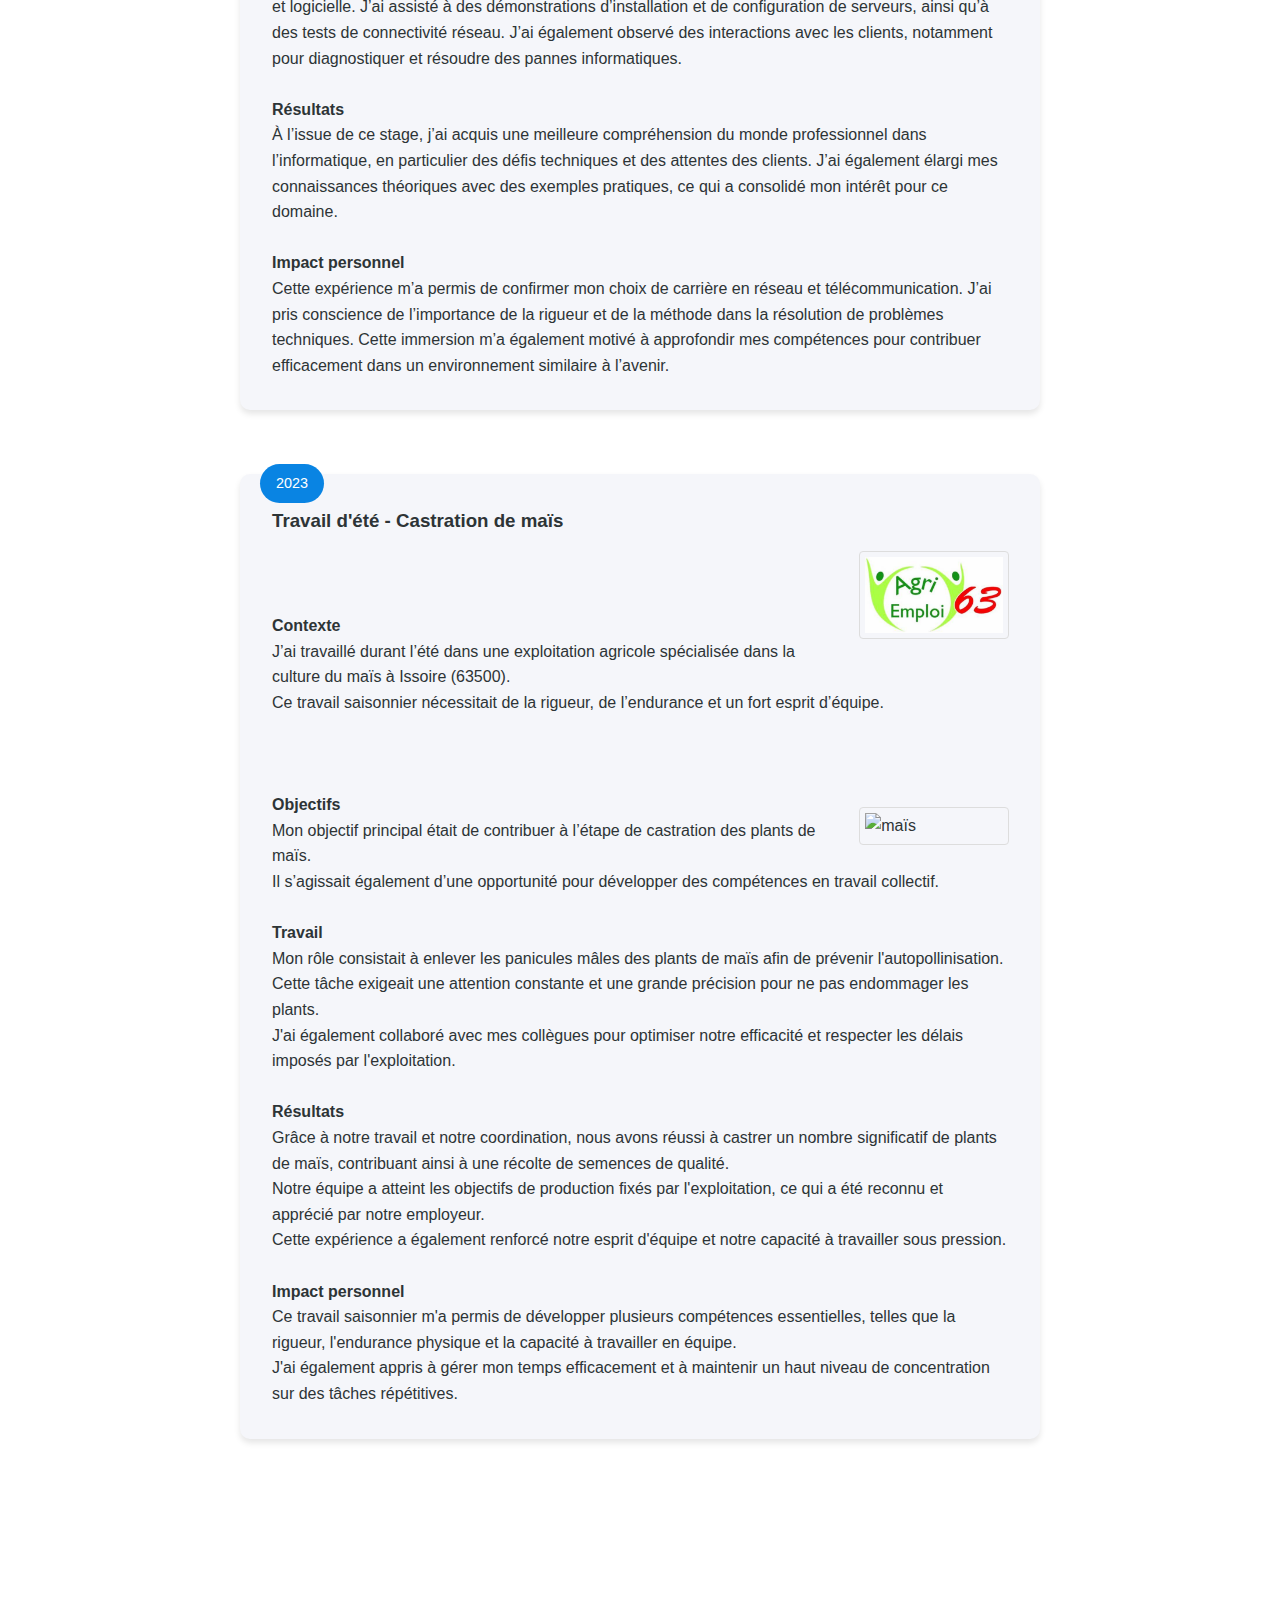
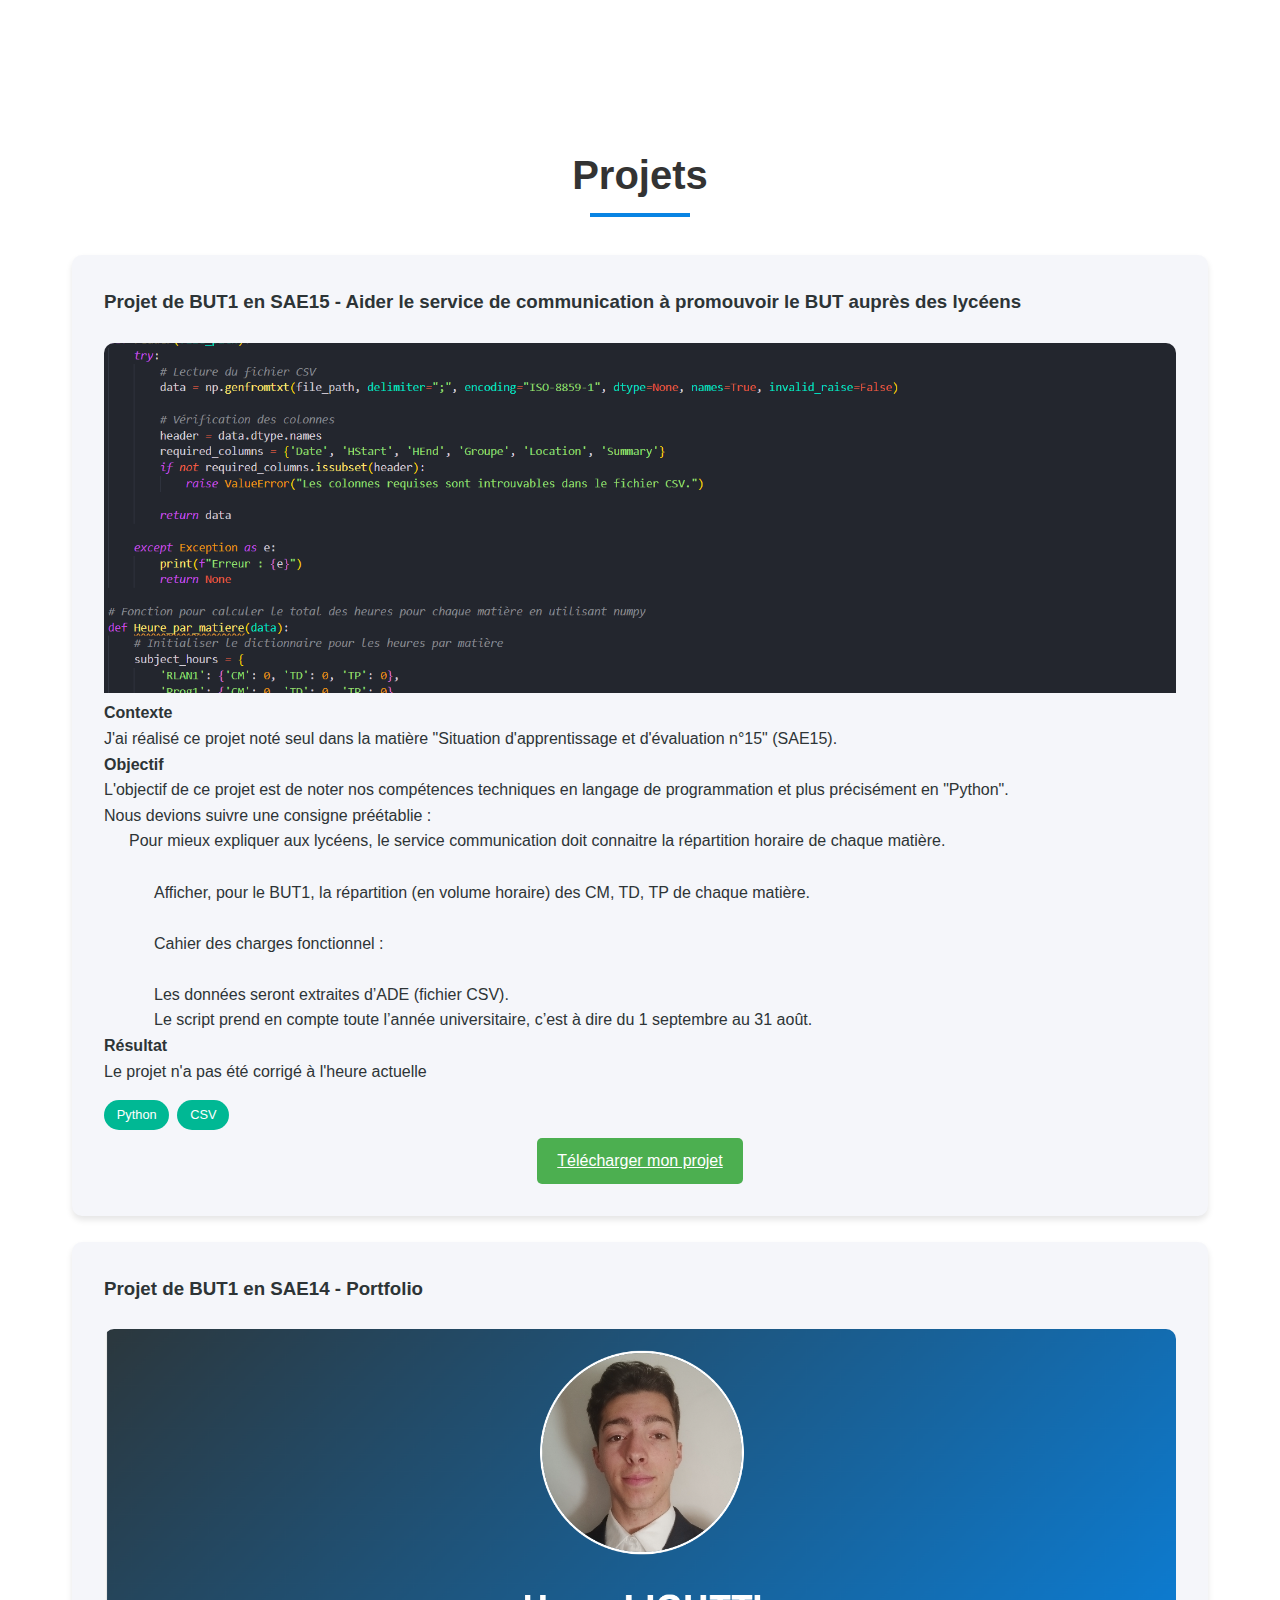
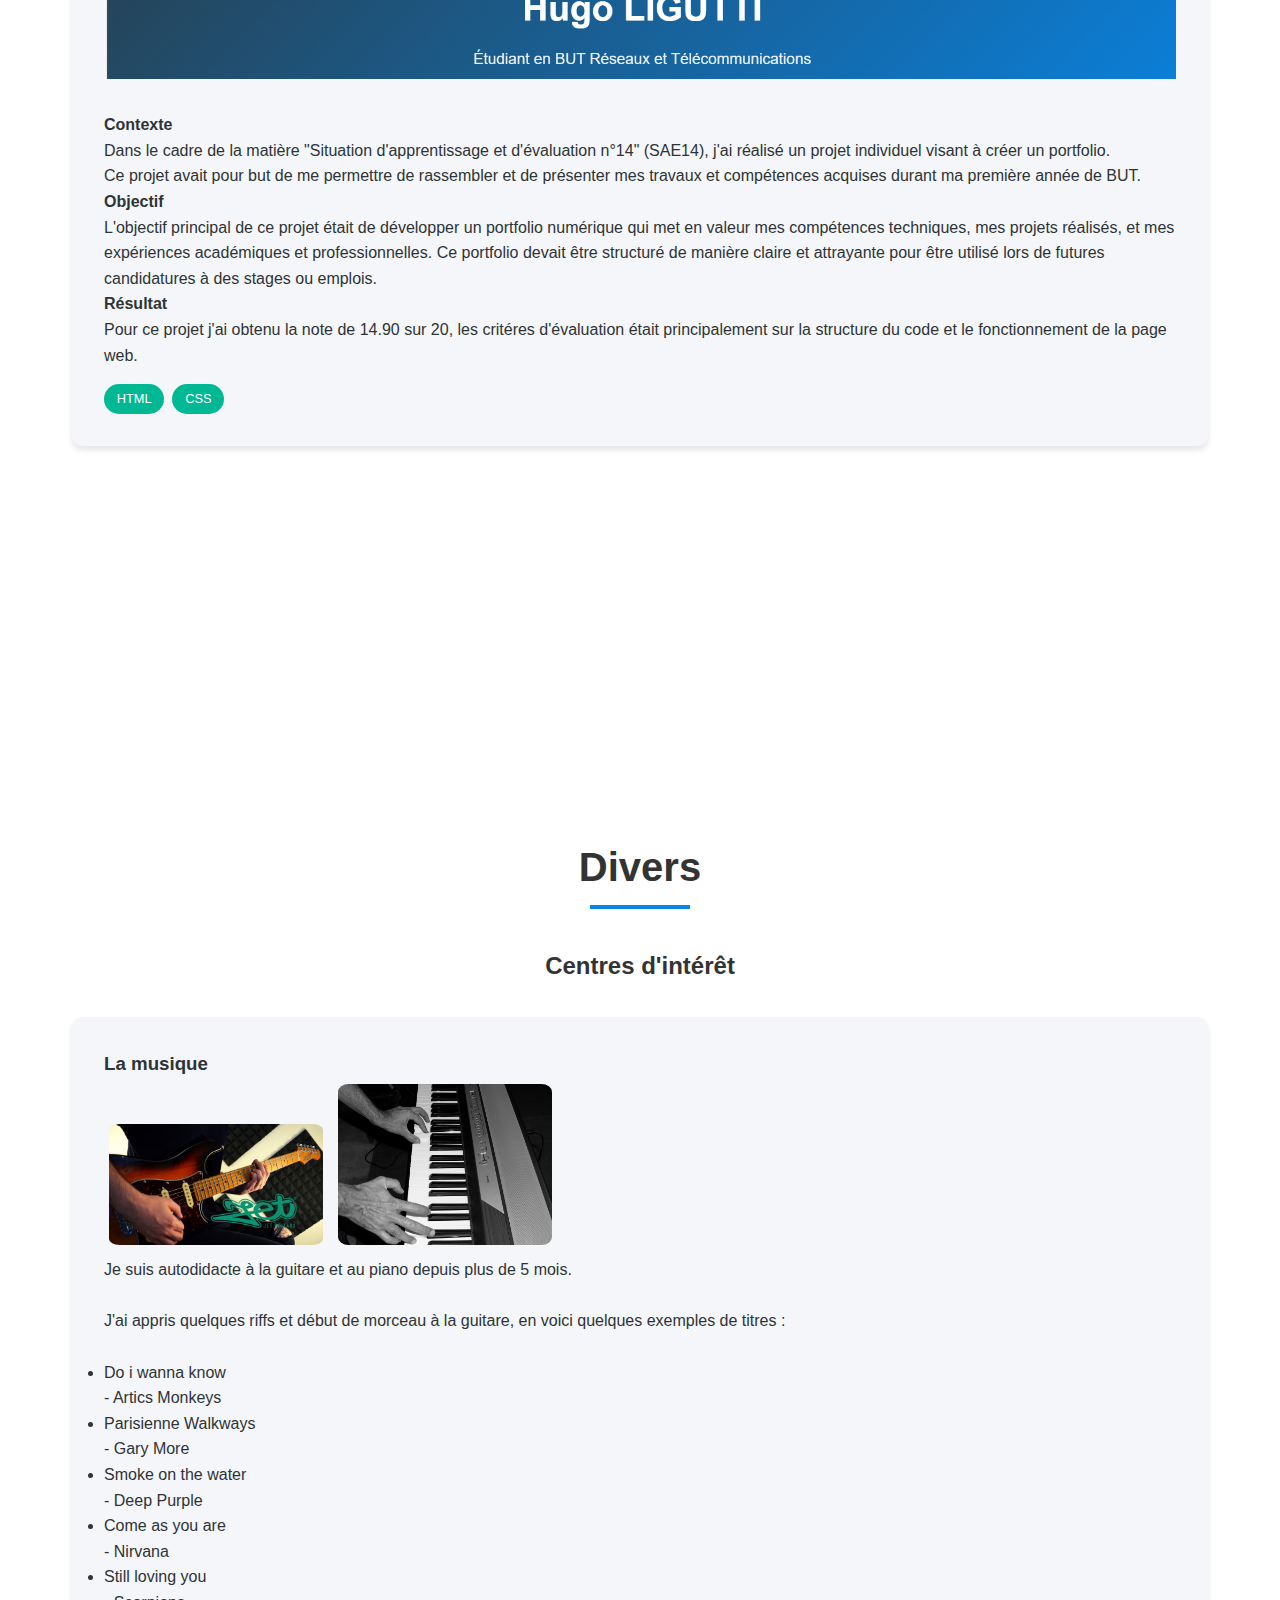
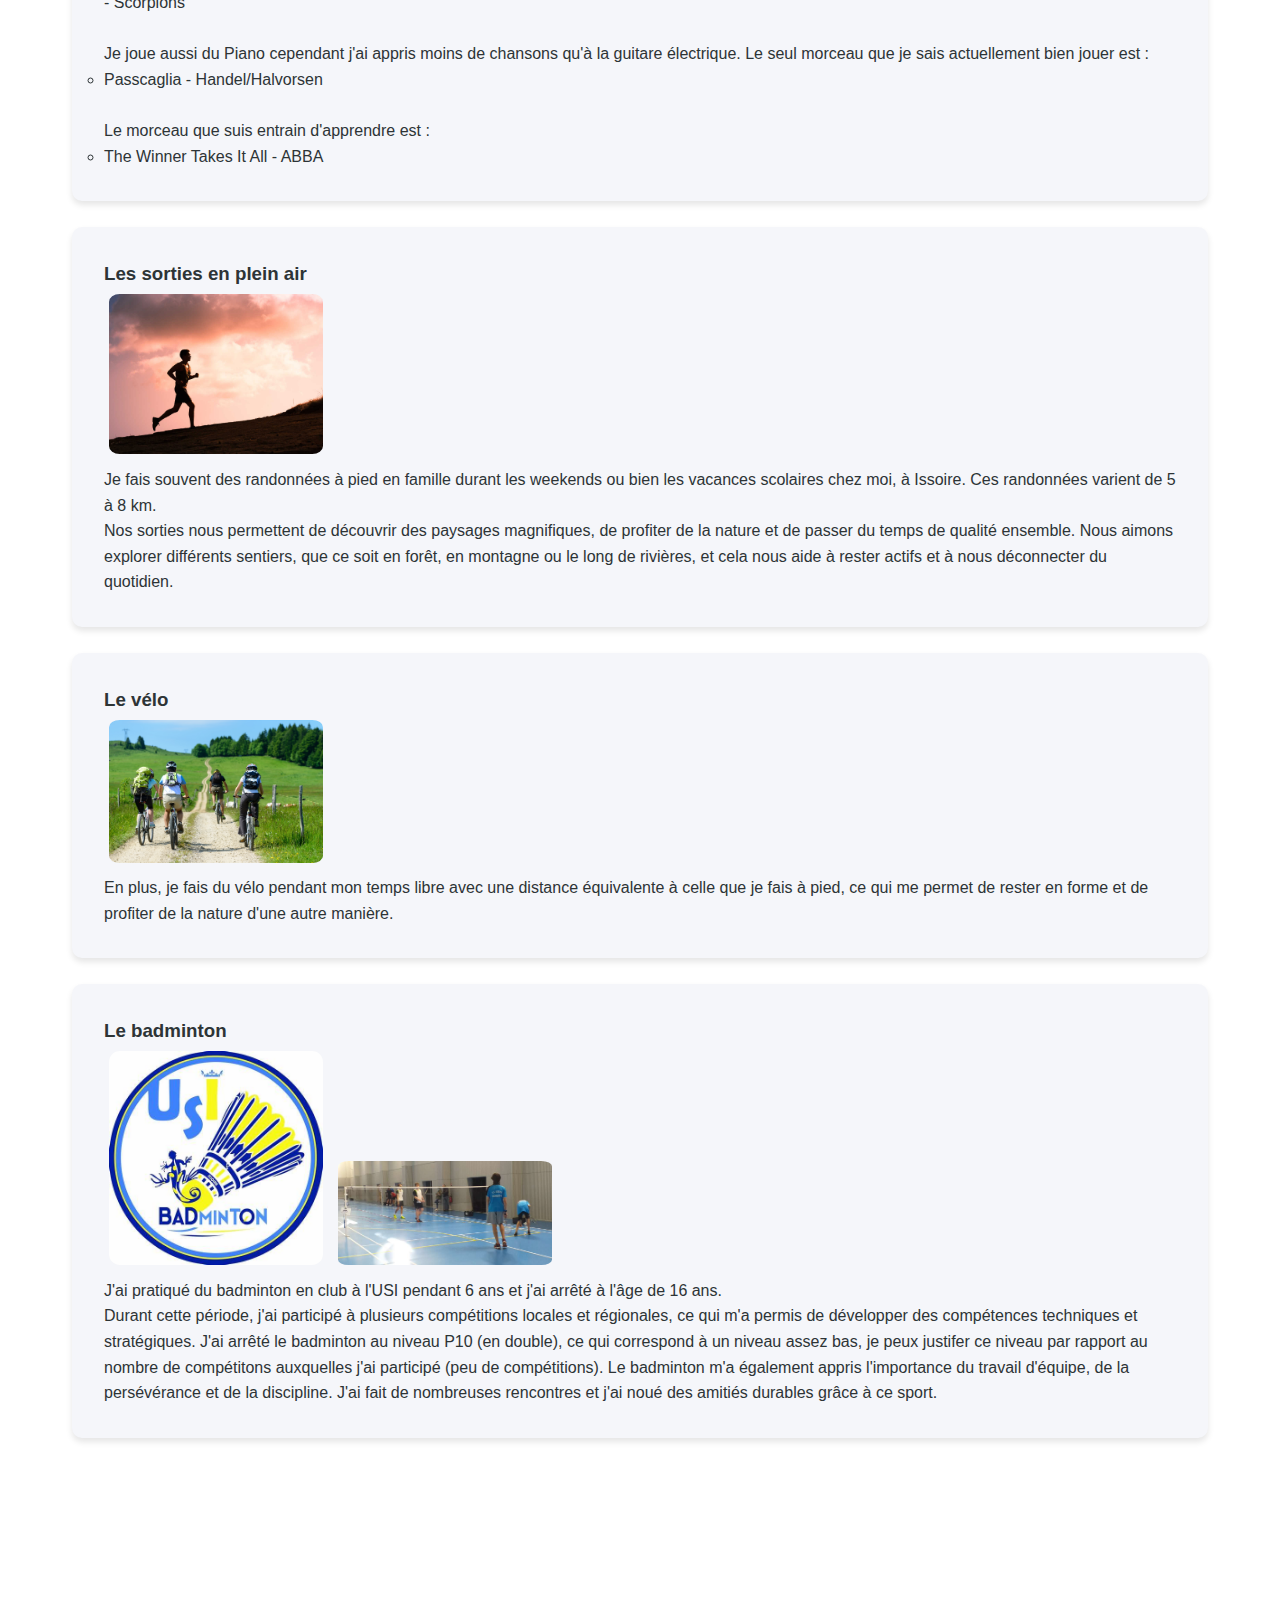
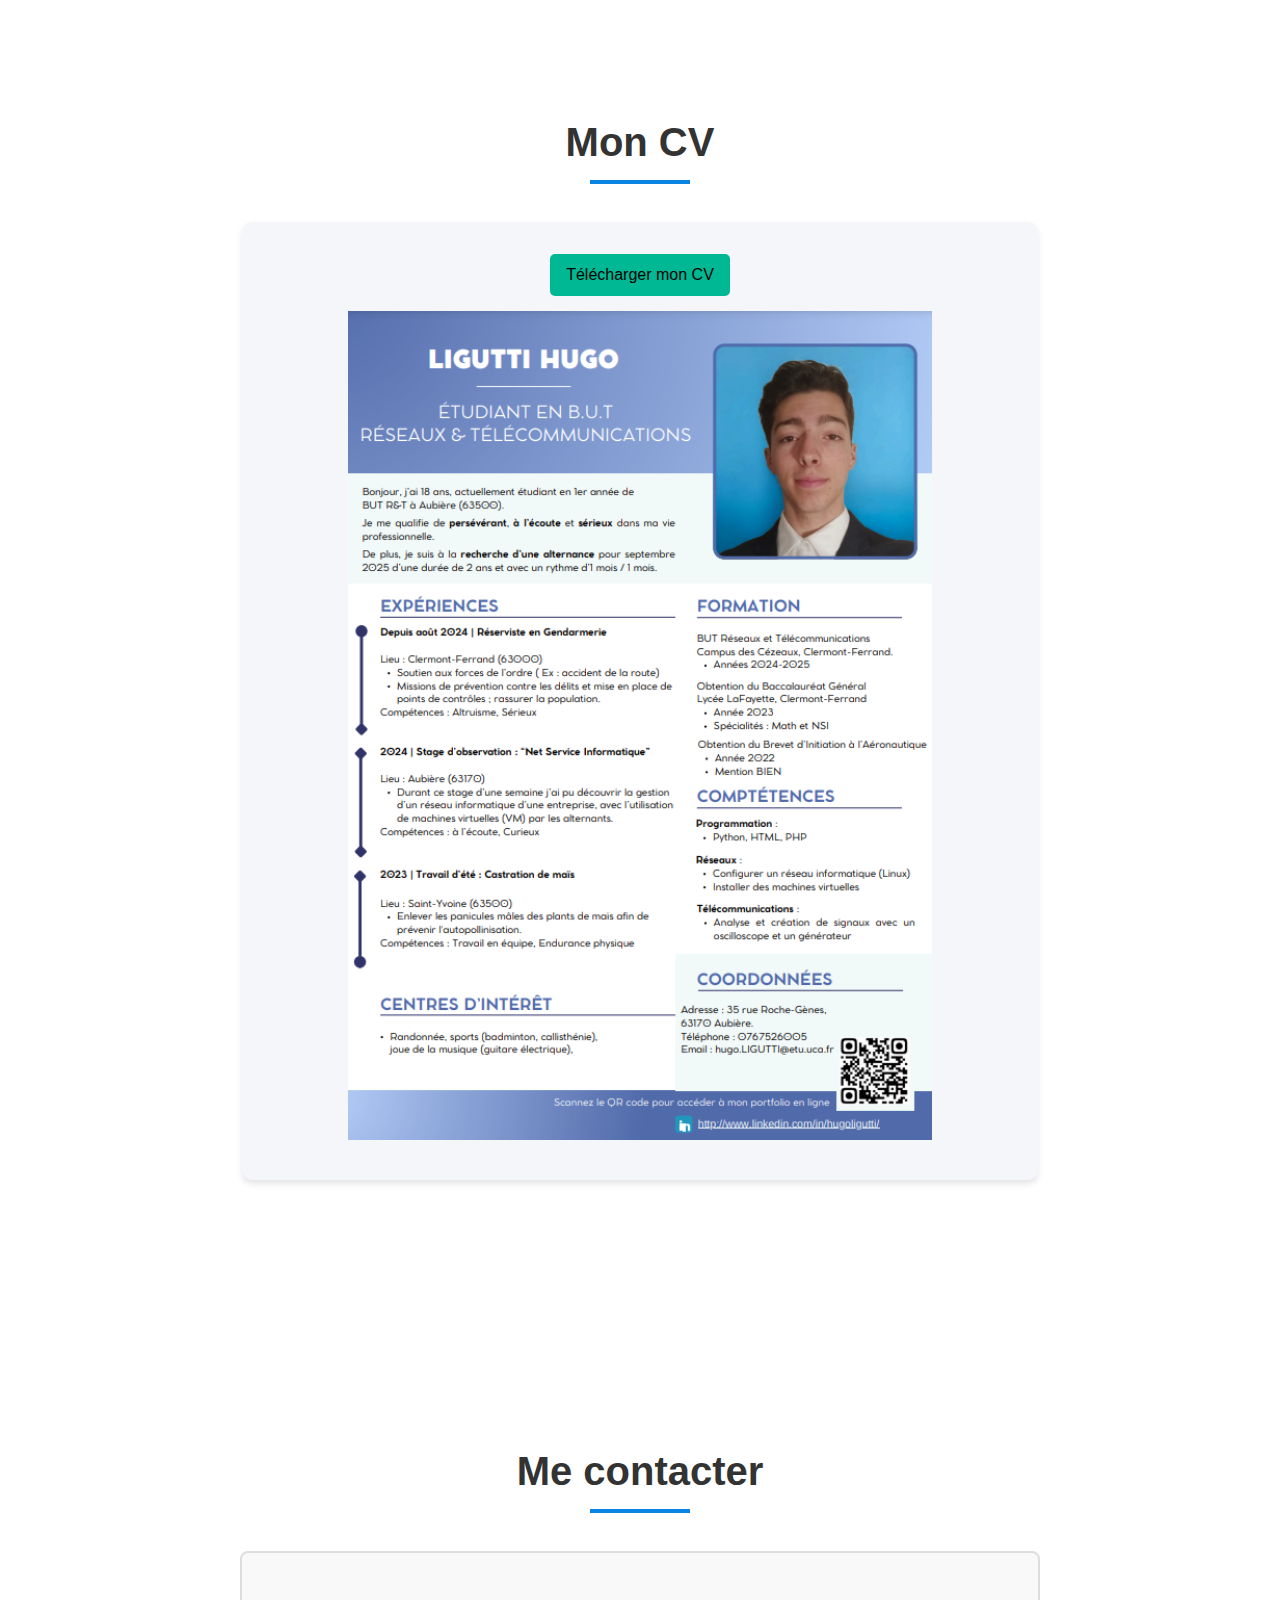
==== commit b1c17ca0: "Add files via upload" ====
--- a/index.html
+++ b/index.html
@@ -9,6 +9,19 @@
     
 </head>
 <body>
+
+    <div class="menu-toggle" onclick="toggleMenu()">
+        <div class="bar"></div>
+        <div class="bar"></div>
+        <div class="bar"></div>
+    </div>
+
+    <script>
+        function toggleMenu() {
+            document.querySelector('.nav-links').classList.toggle('active');
+        }
+        </script>
+        
     </div>
     <nav class="navbar">
         <div class="nav-content">
@@ -111,236 +124,244 @@
                 <p><strong>Le pourcentage 100 %</strong> correspond à la moyenne maximale qu'un enseignant pourrait attribuer à un élève de 1er année en BUT R&T</p>
             </div>
             <div class="skills-grid">
+                <!-- Programmation -->
                 <div class="skills-category">
-                    <h3>Programmation</h3>
+                    <div class="contour">
+                        <h3>Programmation</h3>
+                        <br>
+                        <div class="skill-bar">
+                            <span class="tag">HTML/CSS</span>
+                            <h1>60%</h1>
+                            <div class="progress-bar">
+                                <div class="progress" style="width: 60%"></div>
+                            </div>
+                            <button class="toggle-button" onclick="toggleDescription('prog-desc')">Afficher plus</button>
+                            <div id="prog-desc" class="skill-description" style="display: none;">
+                                <div class="descript-grid">
+                                    <div>
+                                        <h2>Contexte</h2>
+                                        <p>En première année, j'ai été introduit aux bases du développement web, en particulier avec HTML et CSS, qui sont les langages fondamentaux pour créer et styliser des pages web.</p>
+                                    </div>
+                                    <div>
+                                        <h2>Objectif</h2>
+                                        <p>L'objectif était de comprendre comment structurer une page web avec HTML et comment utiliser CSS pour la rendre visuellement attrayante et réactive avec les différentes balises à ma disposition.</p>
+                                    </div>
+                                    <div>
+                                        <h2>Travaux</h2>
+                                        <p>Différentes évaluations notées. <br>Exemples : <br>Création visuelle d'un Sudoku en HTML et CSS <br>Projet Final : Portfolio en HTML et CSS</p>
+                                    </div>
+                                </div>
+                            </div>
+                        </div>
                     <br>
                     <div class="skill-bar">
-                        <span class="tag">HTML/CSS</span>
-                        <h1>60%</h1>
-                        <div class="progress-bar">
-                            <div class="progress" style="width: 60%"></div>
-                        </div>
-                        <div class="descript-grid">
-                            <div><h2>Contexte</h2>
-                                <p>En première année, j'ai été introduit aux bases du développement web, en particulier avec HTML et CSS, qui sont les langages fondamentaux pour créer et styliser des pages web.
-                                </p>
-                            </div>
-                            <div>
-                                <h2>Objectif</h2>
-                                <p>L'objectif était de comprendre comment structurer une page web avec HTML et comment utiliser CSS pour la rendre visuellement attrayante et réactive avec les différentes balises à ma disposition.</p>
-                            </div>
-                            <div>
-                                <h2>Travaux</h2>
-                                <p>Différentes évaluations notées. <br>Exemples : <br>Création visuelle d'un Sudoku en HTML et CSS <br>Projet Final : Portfolio en HTML et CSS</p>
-                            </div>
-                        </div>
-                <br>
-                <div class="skills-category">
+                            <span class="tag">Python</span>
+                            <h1>80%</h1>
+                            <div class="progress-bar">
+                                <div class="progress" style="width: 80%"></div>
+                            </div>
+                            <button class="toggle-button" onclick="toggleDescription('python-desc')">Afficher plus</button>
+                            <div id="python-desc" class="skill-description" style="display: none;">
+                                <div class="descript-grid">
+                                    <div>
+                                        <h2>Contexte</h2>
+                                        <p>La programmation est une compétence essentielle dans le domaine des réseaux et des télécommunications. Python est souvent utilisé pour automatiser des tâches et développer des scripts utiles.</p>
+                                    </div>
+                                    <div>
+                                        <h2>Objectif</h2>
+                                        <p>L'objectif était d'acquérir une compréhension solide des concepts de base de la programmation, tels que les variables, les boucles, les conditions et les fonctions.</p>
+                                    </div>
+                                </div>
+                            </div>
+                    </div>
+                    <br>
                     <div class="skill-bar">
-                        <span class="tag">Python</span>
-                        <h1>80%</h1>
-                        <div class="progress-bar">
-                            <div class="progress" style="width: 80%"></div>
-                        </div>
-                        <div class="descript-grid">
-                            <div><h2>Contexte</h2>
-                                <p>La programmation est une compétence essentielle dans le domaine des réseaux et des télécommunications. Python est souvent utilisé pour automatiser des tâches et développer des scripts utiles.
-                                </p>
-                            </div>
-                            <div>
-                                <h2>Objectif</h2>
-                                <p>L'objectif était d'acquérir une compréhension solide des concepts de base de la programmation, tels que les variables, les boucles, les conditions et les fonctions.
-
-                                </p>
-                            </div>
-                        </div>
-                    </div>
-                    <br>
-                    <div class="skills-category">
-                        <div class="skill-bar">
                             <span class="tag">Scripts et commandes sous Linux</span>
                             <h1>75%</h1>
                             <div class="progress-bar">
                                 <div class="progress" style="width: 75%"></div>
                             </div>
-                            <div class="descript-grid">
-                                <div>
-                                    <h2>Contexte</h2>
-                                    <br>
-                                    <p>Durant de nombreux travaux dirigés (TD) et travaux pratiques (TP), j'ai acquis des compétences dans l'utilisation des commandes et des scripts Linux.
-                                    </p>
-                                </div>
-                                <div>
-                                    <h2>Objectif</h2>
-                                    <br>
-                                    <p>L'objectif était de maîtriser l'utilisation des commandes Linux pour manipuler les fichiers (lister, modifier, créer, supprimer) et d'apprendre à créer des scripts BASH pour automatiser certaines tâches, tout en approfondissant mes connaissances sur le fonctionnement des systèmes d'exploitation et le traitement des données.
-                                    </p>
-                                </div>
-                                <div>
-                                    <h2>Travaux</h2>
-                                    <br>
-                                    <p>De nombreux travaux pratiques (TP) où j'ai dû réutiliser mes connaisances pour répondre à des séries de questions dans un compte rendu.
-                                    </p>
-                                </div>
-                        </div>
-                        <br>
-                    <div class="skills-category">
+                            <button class="toggle-button" onclick="toggleDescription('linux-desc')">Afficher plus</button>
+                            <div id="linux-desc" class="skill-description" style="display: none;">
+                                <div class="descript-grid">
+                                    <div>
+                                        <h2>Contexte</h2>
+                                        <p>Durant de nombreux travaux dirigés (TD) et travaux pratiques (TP), j'ai acquis des compétences dans l'utilisation des commandes et des scripts Linux.</p>
+                                    </div>
+                                    <div>
+                                        <h2>Objectif</h2>
+                                        <p>L'objectif était de maîtriser l'utilisation des commandes Linux pour manipuler les fichiers (lister, modifier, créer, supprimer) et d'apprendre à créer des scripts BASH pour automatiser certaines tâches, tout en approfondissant mes connaissances sur le fonctionnement des systèmes d'exploitation et le traitement des données.</p>
+                                    </div>
+                                    <div>
+                                        <h2>Travaux</h2>
+                                        <p>De nombreux travaux pratiques (TP) où j'ai dû réutiliser mes connaissances pour répondre à des séries de questions dans un compte rendu.</p>
+                                    </div>
+                                </div>
+                            </div>
+                    </div>
+                </div>
+                <br>
+                <!-- Réseaux -->
+                <div class="skills-category">
+                    <div class="contour">
                         <h3>Réseaux</h3>
                         <br>
+                        <div class="skill-bar">
+                            <span class="tag">Configuration d'un réseau informatique</span>
+                            <h1>65%</h1>
+                            <div class="progress-bar">
+                                <div class="progress" style="width: 65%"></div>
+                            </div>
+                            <button class="toggle-button" onclick="toggleDescription('network-desc')">Afficher plus</button>
+                            <div id="network-desc" class="skill-description" style="display: none;">
+                                <div class="descript-grid">
+                                    <div>
+                                        <h2>Contexte</h2>
+                                        <p>Grâce à mes nombreux travaux dirigés (TD) et travaux pratiques (TP), j'ai acquis des compétences en utilisant initialement le logiciel Cisco Packet Tracer, puis en travaillant sur des équipements réels.</p>
+                                    </div>
+                                    <div>
+                                        <h2>Objectif</h2>
+                                        <p>Le but était de maîtriser la configuration de divers appareils et services réseau (ordinateurs, switchs, routeurs, serveurs), d'apprendre à attribuer des adresses réseau correctement, d'utiliser différents protocoles de routage, de vérifier les connexions entre les appareils et de comprendre comment les interconnecter efficacement.</p>
+                                    </div>
+                                    <div>
+                                        <h2>Travaux</h2>
+                                        <p>Pendant les TD et TP, j'ai commencé par utiliser Cisco Packet Tracer pour configurer divers appareils et services, attribuer des adresses réseau, utiliser plusieurs protocoles de routage, et tester les connexions pour m'assurer que tous les appareils puissent communiquer entre eux.</p>
+                                    </div>
+                                </div>
+                            </div>
+                        </div>
+                    <br>
                     <div class="skill-bar">
-                        <span class="tag">Configuration d'un réseau informatique</span>
-                        <h1>65%</h1>
-                        <div class="progress-bar">
-                            
-                            <div class="progress" style="width: 65%"></div>
-                        </div>
-                        <div class="descript-grid">
-                            <div>
-                                <h2>Contexte</h2>
-                                <br>
-                                <p>Grâce à mes nombreux travaux dirigés (TD) et travaux pratiques (TP), j'ai acquis des compétences en utilisant initialement le logiciel Cisco Packet Tracer, puis en travaillant sur des équipements réels.
-                            </p>
-                            </div>
-                            <div>
-                                <h2>Objectif</h2>
-                                <br>
-                                <p>Le but était de maîtriser la configuration de divers appareils et services réseau (ordinateurs, switchs, routeurs, serveurs), d'apprendre à attribuer des adresses réseau correctement, d'utiliser différents protocoles de routage, de vérifier les connexions entre les appareils et de comprendre comment les interconnecter efficacement.
-                                </p>
-                            </div>
-                            <div>
-                                <h2>Travaux</h2>
-                                <br>
-                                <p>Pendant les TD et TP, j'ai commencé par utiliser Cisco Packet Tracer pour configurer divers appareils et services, attribuer des adresses réseau, utiliser plusieurs protocoles de routage, et tester les connexions pour m'assurer que tous les appareils puissent communiquer entre eux.
-
-                                    Ensuite, j'ai appliqué ces compétences en installant et configurant des routeurs et switchs Cisco, des points d'accès, et en configurant des ordinateurs sous Windows et Linux pour qu'ils fassent partie du même réseau et en mettant en place des VLANs.
-                                </p>
-                            </div>
-                    </div>
-                    <br>
-                    <div class="skill-bar">
-                        <span class="tag">Configuration de machines virtuels</span>
-                        <h1>70%</h1>
-                        <div class="progress-bar">
-                            
-                            <div class="progress" style="width: 70%"></div>
-                        </div>
-                        <div class="descript-grid">
-                            <div>
-                                <h2>Contexte</h2>
-                                <br>
-                                <p>Pendant de nombreux travaux dirigés (TD) et travaux pratiques (TP), j'ai développé des compétences dans l'installation et la gestion de machines virtuelles.
-
-                                </p>
-                            </div>
-                            <div>
-                                <h2>Objectif</h2>
-                                <br>
-                                <p>L'objectif était d'apprendre à configurer, installer et gérer des machines virtuelles sur différentes plateformes, ainsi qu'à maîtriser les techniques de sauvegarde, de clonage et les divers types de connexions réseau possibles.
-
-                                </p>
-                            </div>
-                            <div>
-                                <h2>Travaux</h2>
-                                <br>
-                                <p>Au cours des nombreuses séances de TP, j'ai configuré, installé et géré des machines virtuelles sur VMware et VirtualBox. J'ai appris à sauvegarder et cloner des machines virtuelles, et à utiliser différents types de connexions réseau (NAT, PONT, Réseau Privé, Pas de connexion).
-
-                                </p>
-                            </div>
-                    </div>
-                    <br>
-                    <div class="skills-category">
+                            <span class="tag">Configuration de machines virtuelles</span>
+                            <h1>70%</h1>
+                            <div class="progress-bar">
+                                <div class="progress" style="width: 70%"></div>
+                            </div>
+                            <button class="toggle-button" onclick="toggleDescription('vm-desc')">Afficher plus</button>
+                            <div id="vm-desc" class="skill-description" style="display: none;">
+                                <div class="descript-grid">
+                                    <div>
+                                        <h2>Contexte</h2>
+                                        <p>Pendant de nombreux travaux dirigés (TD) et travaux pratiques (TP), j'ai développé des compétences dans l'installation et la gestion de machines virtuelles.</p>
+                                    </div>
+                                    <div>
+                                        <h2>Objectif</h2>
+                                        <p>L'objectif était d'apprendre à configurer, installer et gérer des machines virtuelles sur différentes plateformes, ainsi qu'à maîtriser les techniques de sauvegarde, de clonage et les divers types de connexions réseau possibles.</p>
+                                    </div>
+                                    <div>
+                                        <h2>Travaux</h2>
+                                        <p>Au cours des nombreuses séances de TP, j'ai configuré, installé et géré des machines virtuelles sur VMware et VirtualBox. J'ai appris à sauvegarder et cloner des machines virtuelles, et à utiliser différents types de connexions réseau (NAT, PONT, Réseau Privé, Pas de connexion).</p>
+                                    </div>
+                                </div>
+                            </div>
+                    </div>
+                </div>
+                <br>
+                <!-- Télécommunications -->
+                <div class="skills-category">
+                    <div class="contour">
                         <h3>Télécommunications</h3>
                         <br>
-                    <div class="skill-bar">
-                        <span class="tag">Utilisation d'un oscilloscope</span>
-                        <h1>50%</h1>
-                        <div class="progress-bar">
-                            
-                            <div class="progress" style="width: 50%"></div>
-                        </div>
-                        <div class="descript-grid">
-                            <div>
-                                <h2>Contexte</h2>
-                                <br>
-                                <p>Pendant les travaux pratiques (TP) de télécommunications, j'ai appris à utiliser des oscilloscopes, notamment ceux des marques Keysight et Agilent.
-                                </p>
-                            </div>
-                            <div>
-                                <h2>Objectif</h2>
-                                <br>
-                                <p>L'objectif était d'apprendre à observer et analyser un ou plusieurs signaux simultanément pour en extraire des informations comme l'amplitude, la fréquence, et la durée à l'état haut. Je devais également maîtriser le réglage des échelles horizontales et verticales ainsi que l'utilisation de fonctions avancées telles que la transformée de Fourier rapide (FFT) pour observer le spectre d'un signal.
-                                </p>
-                            </div>
-                    </div>
-                    <br>
-                    <div class="skill-bar">
-                        <span class="tag">Utilisation d'un GBF (Générateur de fonction)</span>
-                        <h1>50%</h1>
-                        <div class="progress-bar">
-                            
-                            <div class="progress" style="width: 50%"></div>
-                        </div>
-                        <div class="descript-grid">
-                            <div>
-                                <h2>Contexte</h2>
-                                <br>
-                                <p>Pendant les travaux pratiques (TP) de télécommunications, j'ai appris à utiliser des générateurs de signaux (GBF) des marques Agilent et RIGOL.
-                                </p>
-                            </div>
-                            <div>
-                                <h2>Objectif</h2>
-                                <br>
-                                <p>L'objectif était de maîtriser la génération de signaux avec différentes amplitudes et fréquences et d'apprendre à utiliser diverses fonctions telles que le réglage de l'impédance, la modulation, et la fonction sweep.
-                                </p>
-                            </div>
-                    </div>
-                    </div>
-                
-                <h3 class="titlescomp">Qualités</h3>
+                        <div class="skill-bar">
+                            <span class="tag">Utilisation d'un oscilloscope</span>
+                            <h1>50%</h1>
+                            <div class="progress-bar">
+                                <div class="progress" style="width: 50%"></div>
+                            </div>
+                            <button class="toggle-button" onclick="toggleDescription('oscillo-desc')">Afficher plus</button>
+                            <div id="oscillo-desc" class="skill-description" style="display: none;">
+                                <div class="descript-grid">
+                                    <div>
+                                        <h2>Contexte</h2>
+                                        <p>Pendant les travaux pratiques (TP) de télécommunications, j'ai appris à utiliser des oscilloscopes, notamment ceux des marques Keysight et Agilent.</p>
+                                    </div>
+                                    <div>
+                                        <h2>Objectif</h2>
+                                        <p>L'objectif était d'apprendre à observer et analyser un ou plusieurs signaux simultanément pour en extraire des informations comme l'amplitude, la fréquence, et la durée à l'état haut. Je devais également maîtriser le réglage des échelles horizontales et verticales ainsi que l'utilisation de fonctions avancées telles que la transformée de Fourier rapide (FFT) pour observer le spectre d'un signal.</p>
+                                    </div>
+                                </div>
+                            </div>
+                        </div>
+                        <br>
+                        <div class="skill-bar">
+                                <span class="tag">Utilisation d'un GBF (Générateur de fonction)</span>
+                                <h1>50%</h1>
+                                <div class="progress-bar">
+                                    <div class="progress" style="width: 50%"></div>
+                                </div>
+                                <button class="toggle-button" onclick="toggleDescription('gbf-desc')">Afficher plus</button>
+                                <div id="gbf-desc" class="skill-description" style="display: none;">
+                                    <div class="descript-grid">
+                                        <div>
+                                            <h2>Contexte</h2>
+                                            <p>Pendant les travaux pratiques (TP) de télécommunications, j'ai appris à utiliser des générateurs de signaux (GBF) des marques Agilent et RIGOL.</p>
+                                        </div>
+                                        <div>
+                                            <h2>Objectif</h2>
+                                            <p>L'objectif était de maîtriser la génération de signaux avec différentes amplitudes et fréquences et d'apprendre à utiliser diverses fonctions telles que le réglage de l'impédance, la modulation, et la fonction sweep.</p>
+                                        </div>
+                                    </div>
+                                </div>
+                        </div>
+                    </div>
+                </div>
+                <br>
+                <!-- Mes qualités -->
                 <div class="skills-category">
-                    <h3>Altruiste</h3>
-                    <div class="skill-bar">
-                        <div class="descript-grid">
-                            <div><h1>Contexte</h1>
-                                <p>J'ai développé cette compétence altruiste dans le contexte de la réserve en Gendarmerie. <br>En effet, au sein de la réserve, j'ai été régulièrement confronté à des situations nécessitant une grande empathie et un sens profond de l'écoute. <br>Ces expériences m'ont appris à être attentif aux besoins des autres, à fournir un soutien approprié et à agir dans le meilleur intérêt de la communauté. Cela a renforcé ma capacité à rester calme et posé dans des situations stressantes, tout en assurant le bien-être et la sécurité des personnes que je sers. </p>
-                                
-                            </div>
-                        </div>
-                    </div>
-                
-                <div class="skills-category">
-                    <h3>Sang Froid</h3>
-                    <div class="skill-bar">
-                        <div class="descript-grid">
-                            <div><h1>Contexte</h1>
-                                <p>J'ai développé cette compétence de sang-froid dans le contexte de la réserve en Gendarmerie. <br>En effet, lors de mes missions en tant que réserviste, j'ai souvent été confronté à des situations stressantes et imprévisibles. <br>Ces expériences m'ont permis d'apprendre à garder mon calme, à analyser rapidement la situation et à prendre des décisions réfléchies sous pression. Cette capacité à rester serein et à gérer efficacement des situations délicates est essentielle pour assurer la sécurité et le bien-être des citoyens, ainsi que pour accomplir les missions de manière professionnelle et efficace.</p>
-                            </div>
-                        </div>
-                    </div>   
-
-                    <div class="skills-category">
-                        <h3>Assiduité</h3>
+                    <div class="contour">
+                        <h3>Qualités</h3>
+                        <br>
                         <div class="skill-bar">
-                            <div class="descript-grid">
-                                <div><h1>Contexte</h1>
-                                    <p>L'assidiuté est une compétence essentielle, surtout dans ma vie professionnel. <br>Cette assidiuté m'est nécessaire, en effet à l'IUT des régles strictes sont régies concernant la présence de chaque étudiant en cours. <br>Plus précisément, par le biais du site "Odin", chaque absence est comptabilisées et doit être justifiées, au-delà de 2 absences non justifiées sur l’année , l’usager ne pourra ni être diplômé, ni passer en année supérieure, ni redoubler.</p>
-                                </div>
-                            </div>
-                        </div>   
-                </div>
-
-            </div>
-            <div class="other-card">
+                            <span class="tag">Altruiste</span>
+                            <button class="toggle-button" onclick="toggleDescription('altruiste-desc')">Afficher plus</button>
+                            <div id="altruiste-desc" class="skill-description" style="display: none;">
+                                <div class="descript-grid">
+                                    <div>
+                                        <h2>Contexte</h2>
+                                        <p>J'ai développé cette compétence altruiste dans le contexte de la réserve en Gendarmerie. En effet, au sein de la réserve, j'ai été régulièrement confronté à des situations nécessitant une grande empathie et un sens profond de l'écoute. Ces expériences m'ont appris à être attentif aux besoins des autres, à fournir un soutien approprié et à agir dans le meilleur intérêt de la communauté. Cela a renforcé ma capacité à rester calme et posé dans des situations stressantes, tout en assurant le bien-être et la sécurité des personnes que je sers.</p>
+                                    </div>
+                                </div>
+                        </div>
+                    
+                        <br>
+                        <div class="skill-bar">
+                                <span class="tag">Sang Froid</span>
+                                <button class="toggle-button" onclick="toggleDescription('sangfroid-desc')">Afficher plus</button>
+                                <div id="sangfroid-desc" class="skill-description" style="display: none;">
+                                    <div class="descript-grid">
+                                        <div>
+                                            <h2>Contexte</h2>
+                                            <p>J'ai développé cette compétence de sang-froid dans le contexte de la réserve en Gendarmerie. En effet, lors de mes missions en tant que réserviste, j'ai souvent été confronté à des situations stressantes et imprévisibles. Ces expériences m'ont permis d'apprendre à garder mon calme, à analyser rapidement la situation et à prendre des décisions réfléchies sous pression. Cette capacité à rester serein et à gérer efficacement des situations délicates est essentielle pour assurer la sécurité et le bien-être des citoyens, ainsi que pour accomplir les missions de manière professionnelle et efficace.</p>
+                                        </div>
+                                    </div>
+                        </div>
+                        <br>
+                        <div class="skill-bar">
+                                <span class="tag">Assiduité</span>
+                                <button class="toggle-button" onclick="toggleDescription('assiduite-desc')">Afficher plus</button>
+                                <div id="assiduite-desc" class="skill-description" style="display: none;">
+                                    <div class="descript-grid">
+                                        <div>
+                                            <h2>Contexte</h2>
+                                            <p>L'assiduité est une compétence essentielle, surtout dans ma vie professionnelle. En effet, à l'IUT, des règles strictes sont régies concernant la présence de chaque étudiant en cours. Plus précisément, par le biais du site "Odin", chaque absence est comptabilisée et doit être justifiée. Au-delà de 2 absences non justifiées sur l’année, l’usager ne pourra ni être diplômé, ni passer en année supérieure, ni redoubler.</p>
+                                        </div>
+                                    </div>
+                                </div>          
+                        </div>
+                    </div>
+            </div>
+        </section>
+
+        <div class="other-card">
             
-                <h3>Langues</h3>
-                <ul class="langues">
-                    <li>Anglais (Niveau A2)</li>
-                    <img src="assets/RU.jpg" alt="Royaume-Uni" class="img-langues">
-                    <li>Espagnol (Niveau A2+)</li>
-                    <img src="assets/ESP.jpg" alt="Espagne" class="img-langues">
-                </ul>
-            </div>
-        </section>
+            <h3>Langues</h3>
+            <ul class="langues">
+                <li>Anglais (Niveau A2)</li>
+                <img src="assets/RU.jpg" alt="Royaume-Uni" class="img-langues">
+                <li>Espagnol (Niveau A2+)</li>
+                <img src="assets/ESP.jpg" alt="Espagne" class="img-langues">
+            </ul>
+        </div>
         
 
         <section id="experience" class="section">
@@ -565,5 +586,17 @@
         <p>© 2024 Hugo Ligutti - Tous droits réservés</p>
     </footer>
     
+
+    <script>
+        function toggleDescription(id) {
+            const description = document.getElementById(id);
+            if (description.style.display === "none" || description.style.display === "") {
+                description.style.display = "block";
+            } else {
+                description.style.display = "none";
+            }
+        }
+    </script>
+
 </body>
 </html>
--- a/styles.css
+++ b/styles.css
@@ -116,7 +116,7 @@
 	gap: 2rem;
 }
 /* Cards */
-.about-card,.experience-card,.project-card,.CV-card,.other-card {
+.about-card,.experience-card,.project-card,.CV-card {
 	background-color: var(--section-bg);
 	padding: 2rem;
 	border-radius: 10px;
@@ -226,41 +226,7 @@
 	color: white;
 	margin-top: 7%;
 }
-/* Media Queries */
-@media (max-width: 768px) {
-	/*.nav-content {
-		flex-direction: column;
-		gap: 1rem;
-	}
-	*/
-
-
-	.section-title{
-		padding-top: 80%;
-	}
-
-	.nav-links {
-		flex-direction: column;
-		text-align: center;
-	}
-	.hero h1 {
-		font-size: 2.5rem;
-	}
-	.section-title {
-		font-size: 2rem;
-	}
-	.timeline-item {
-		margin-left: 0;
-	}
-	.timeline-item::before {
-		display: none;
-	}
-
-	.hero{
-		margin-top: 80%;
-	}
-
-}
+
 .image{
 	position: absolute;
 	height: 100px;
@@ -533,4 +499,110 @@
 	justify-content: center;
 	gap: 0.5rem;
 	margin-top: 0.5rem;
+}
+
+/* Styles pour le bouton hamburger */
+.menu-toggle {
+	display: none;
+	flex-direction: column;
+	cursor: pointer;
+	position: fixed;
+	top: 15px;
+	right: 20px;
+	z-index: 1100;
+}
+
+.bar {
+	width: 30px;
+	height: 4px;
+	background-color: var(--text-color);
+	margin: 5px 0;
+	transition: 0.3s;
+}
+
+@media (max-width: 870px) {
+	.menu-toggle {
+		display: flex;
+	}
+	.nav-links {
+		display: none;
+		flex-direction: column;
+		background-color: rgba(255, 255, 255, 0.95);
+		position: absolute;
+		top: 60px;
+		right: 20px;
+		width: 200px;
+		box-shadow: 0 4px 6px rgba(0, 0, 0, 0.1);
+		z-index: 1000;
+	}
+	.nav-links.active {
+		display: flex;
+	}
+	.navbar {
+		position: fixed;
+		width: 100%;
+		z-index: 1000;
+	}
+	.nav-links {
+		flex-direction: column;
+		text-align: center;
+	}
+	.hero h1 {
+		font-size: 2.5rem;
+	}
+	.section-title {
+		font-size: 2rem;
+	}
+	.timeline-item {
+		margin-left: 0;
+	}
+	.timeline-item::before {
+		display: none;
+	}
+}
+
+/* Ajoute ces styles à la fin de ton fichier styles.css */
+
+.toggle-button {
+    background-color: var(--secondary-color);
+    color: white;
+    border: none;
+    padding: 0.5rem 1rem;
+    border-radius: 5px;
+    cursor: pointer;
+    margin-top: 0.5rem;
+    transition: var(--transition);
+}
+
+.toggle-button:hover {
+    background-color: var(--accent-color);
+    transform: translateY(-2px);
+    box-shadow: 0 4px 10px rgba(0, 0, 0, 0.2);
+}
+
+.skill-description {
+    margin-top: 1rem;
+    padding: 1rem;
+    background-color: #f9f9f9;
+    border-radius: 10px;
+    border: 1px solid #ddd;
+    transition: var(--transition);
+}
+
+.skill-description h2 {
+    color: var(--secondary-color);
+    margin-bottom: 0.5rem;
+}
+
+.skill-description p {
+    color: var(--text-color);
+    line-height: 1.6;
+}
+
+.contour {
+	background-color: var(--section-bg);
+	padding: 2rem;
+	border-radius: 10px;
+	box-shadow: 0 4px 6px rgba(0, 0, 0, 0.1);
+	transition: var(--transition);
 }